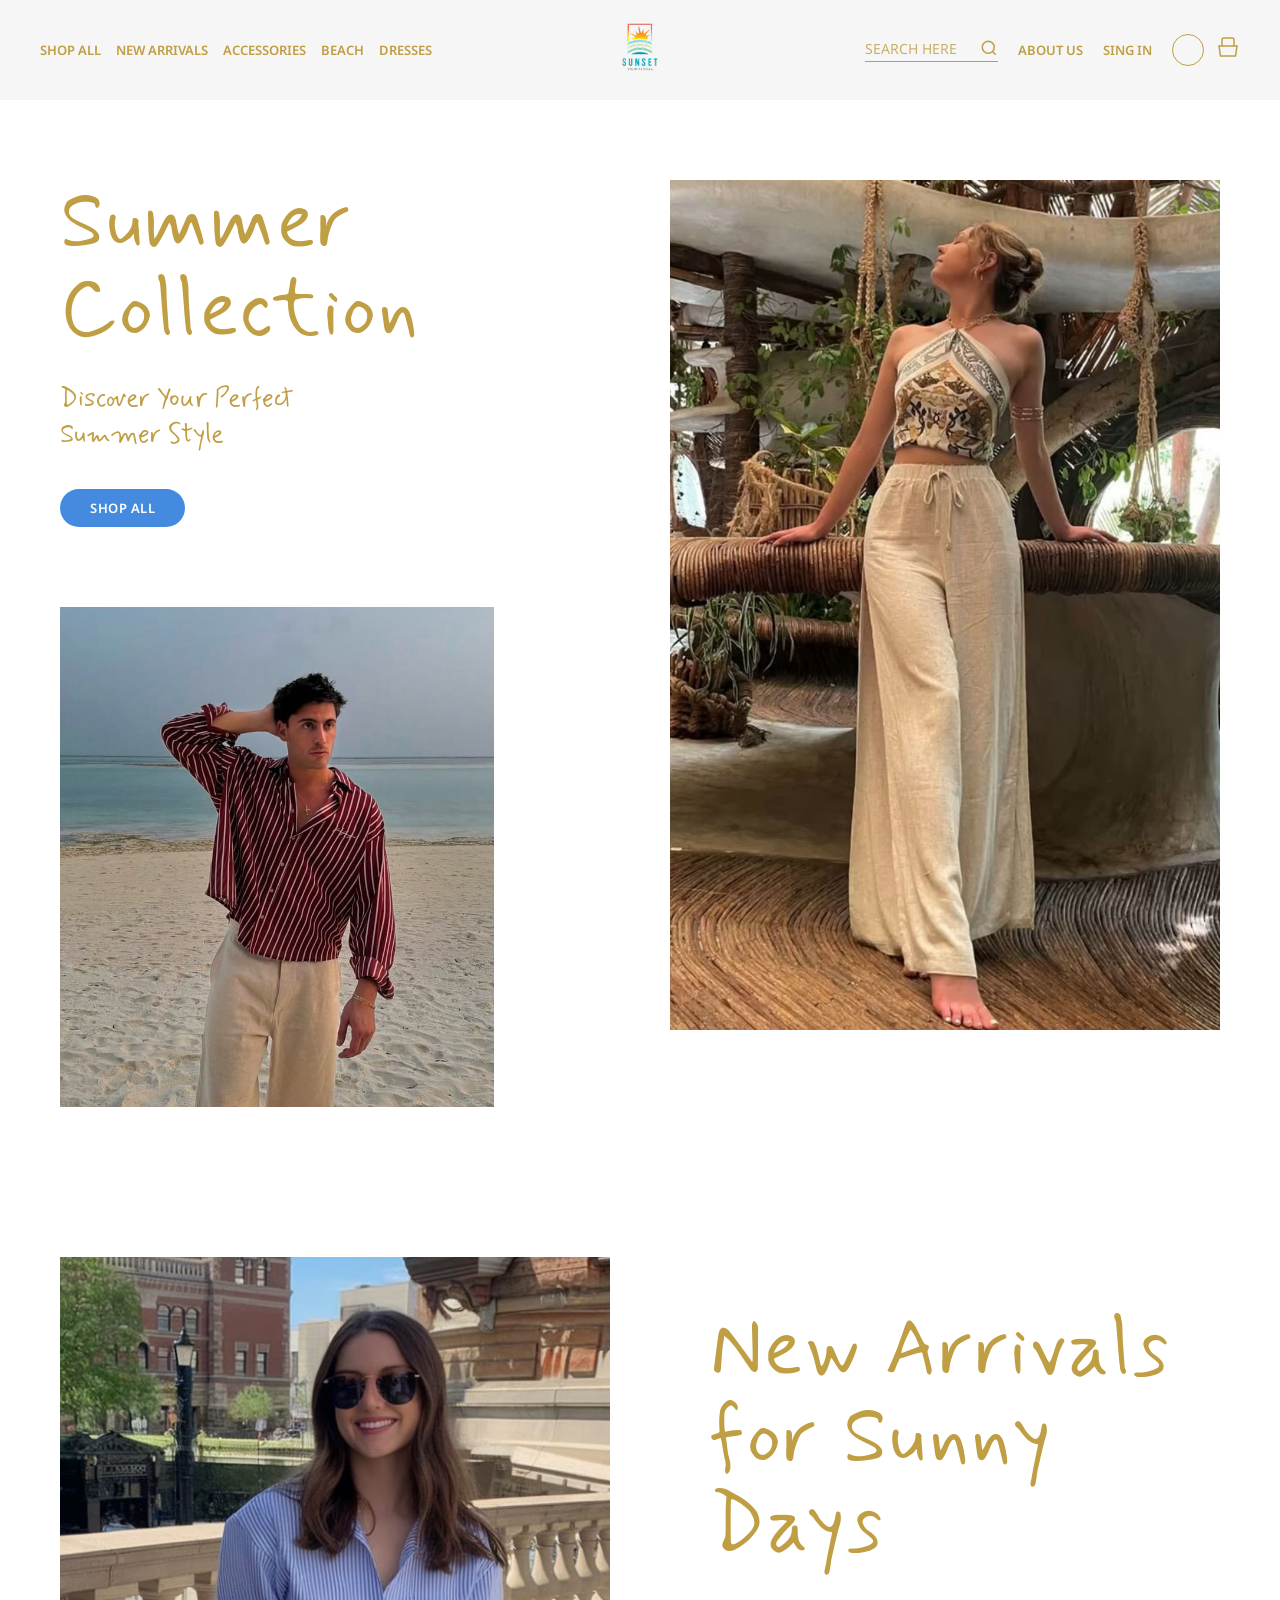
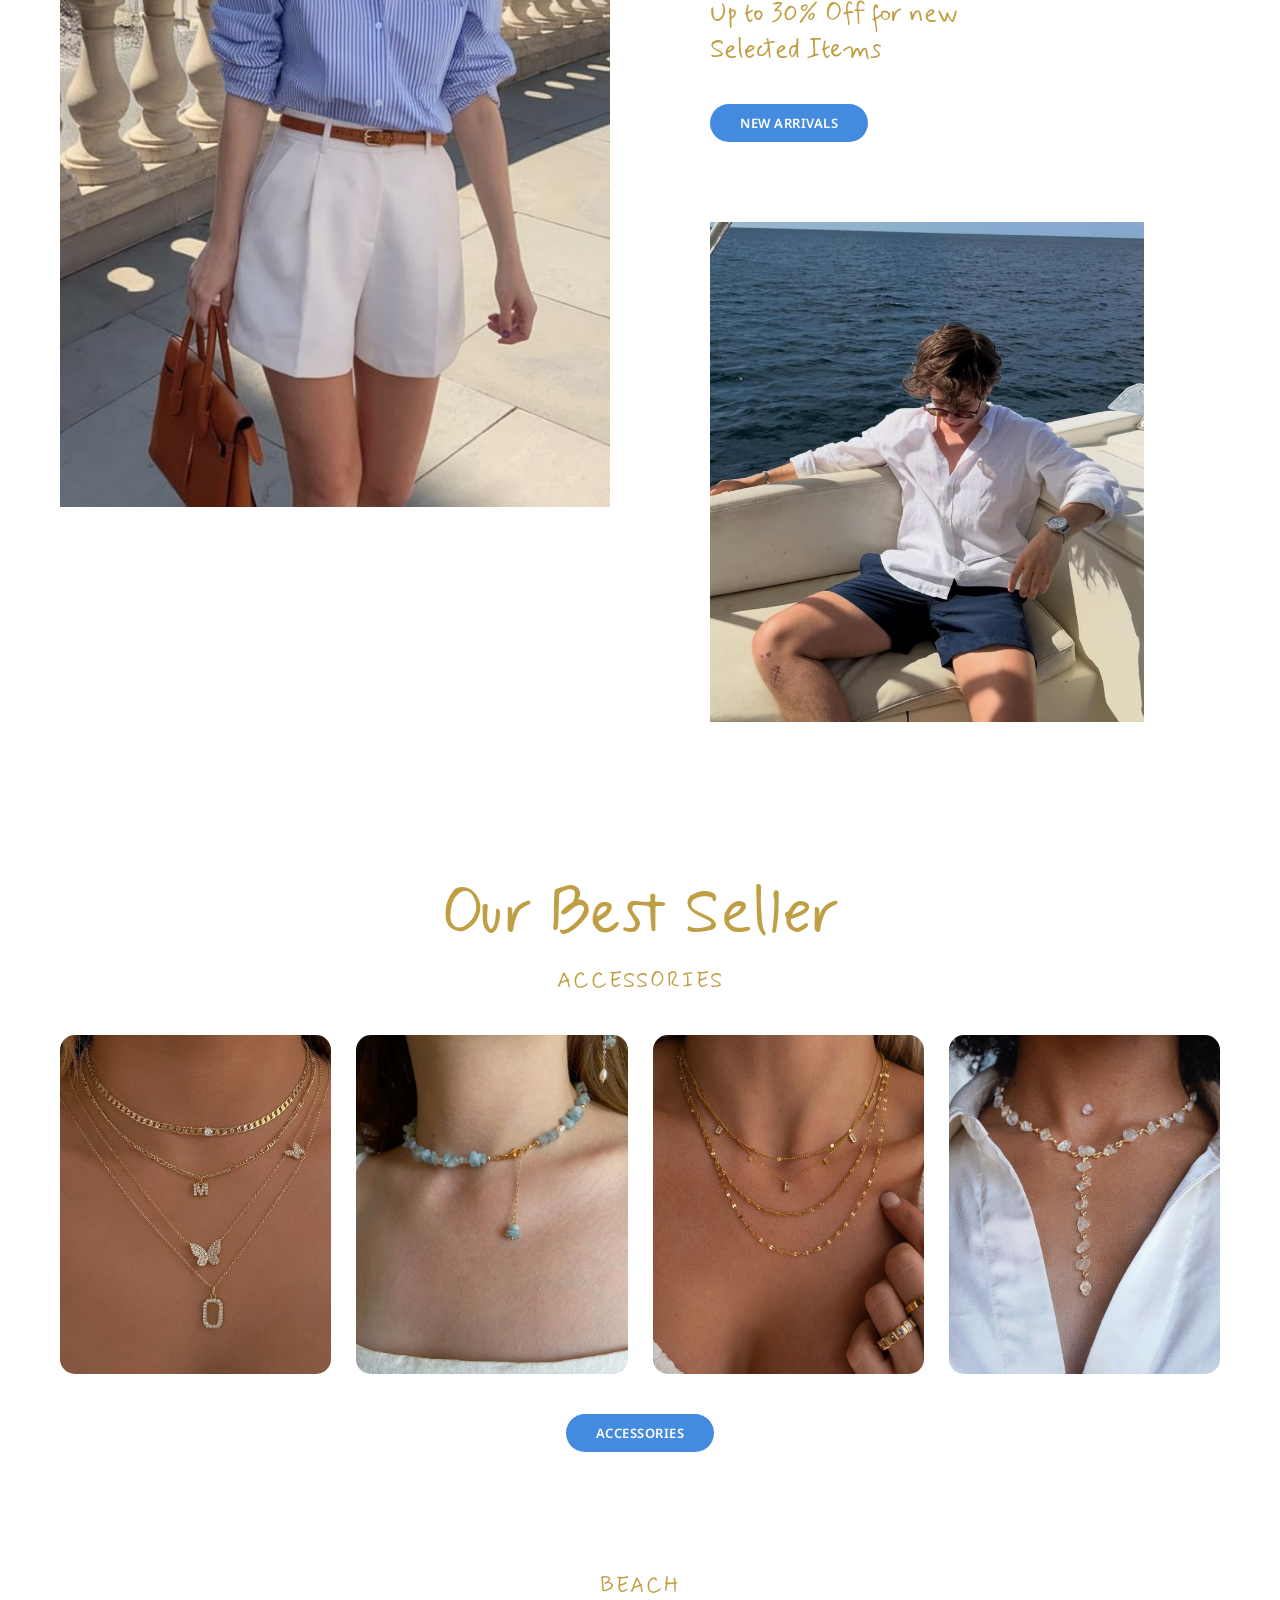
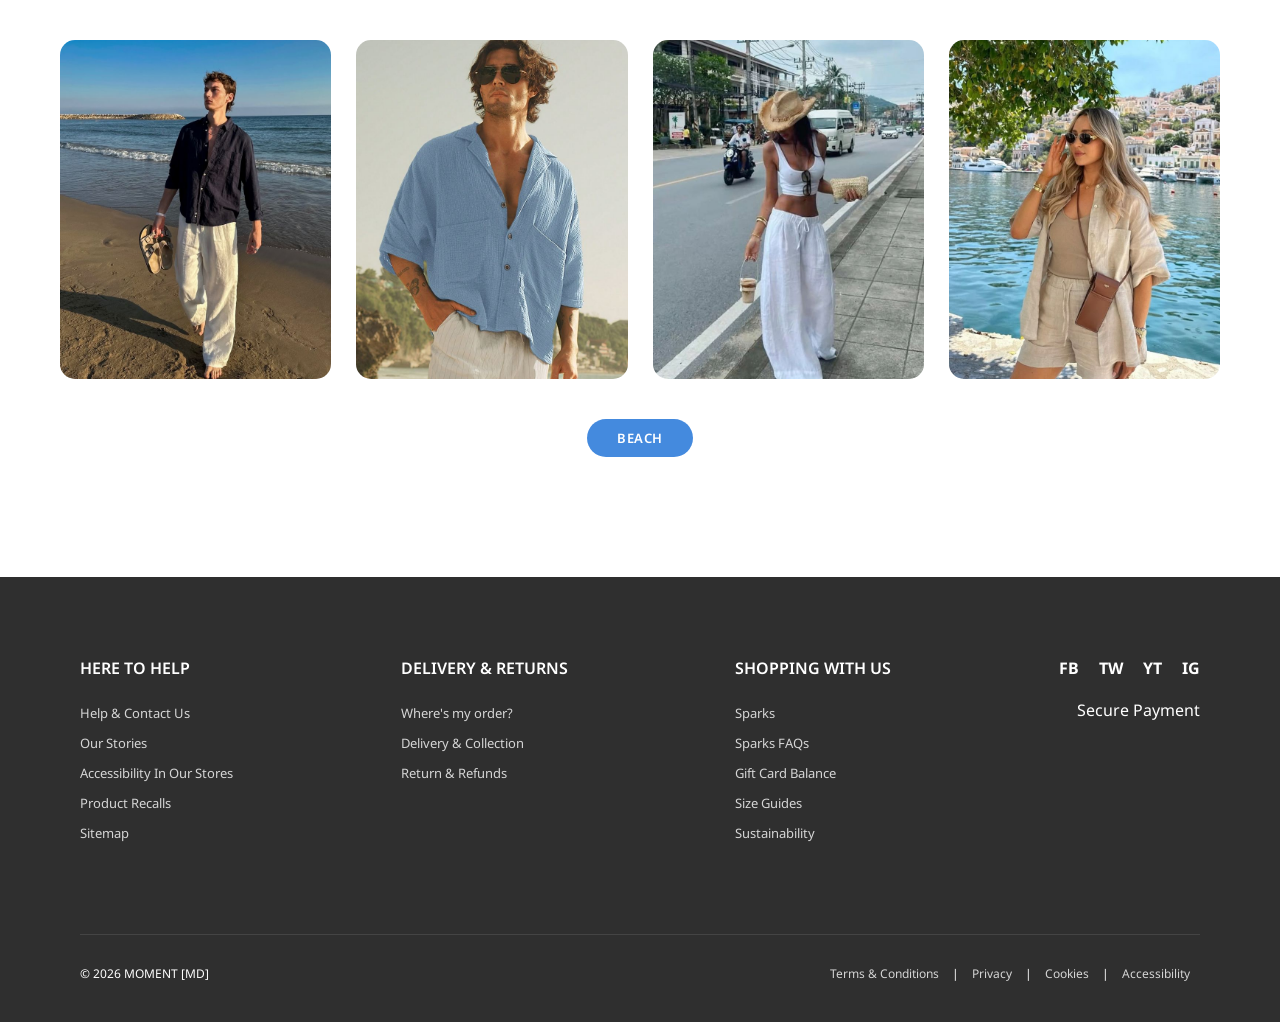
==== web site/html/index.html @ fecb3a79 "V1.1" ====
<!DOCTYPE html>
<html lang="ro">
<head>
    <meta charset="UTF-8">
    <meta name="viewport" content="width=device-width, initial-scale=1.0">
    <title>Sunset | Summer Collection</title>
    <link href="https://fonts.googleapis.com/css2?family=Mynerve&family=Noto+Sans:wght@400;600&display=swap" rel="stylesheet">
    <link rel="stylesheet" href="../css/style.css">
</head>
<body>

    <header class="main-header">
        <nav class="nav-container">
            <div class="nav-links">
                <a href="#">SHOP ALL</a>
                <a href="#">NEW ARRIVALS</a>
                <a href="#">ACCESSORIES</a>
                <a href="#">BEACH</a>
                <a href="#">DRESSES</a>
            </div>

            <div class="logo-center">
                <img src="../Assets/logo.png" alt="SUNSET Logo">
            </div>

            <div class="nav-right">
                <div class="search-container">
                    <input type="text" placeholder="SEARCH HERE">
                    <svg class="search-icon-svg" viewBox="0 0 24 24">
                        <circle cx="11" cy="11" r="8"></circle>
                        <line x1="21" y1="21" x2="16.65" y2="16.65"></line>
                    </svg>
                </div>
                <a href="#">ABOUT US</a>
                <a href="#">SING IN</a>
                <div class="nav-icons">
                    <div class="icon-circle"></div>
                    <div class="icon-cart">
                        <svg class="icon-cart-svg" viewBox="0 0 24 24">
                            <path d="M6 10V4a2 2 0 0 1 2-2h8a2 2 0 0 1 2 2v6M3 10h18l-1.5 10H4.5L3 10z"/>
                        </svg>
                    </div>
                </div>
            </div>
        </nav>
    </header>

    <main class="page-wrapper">
        
        <section class="asymmetric-section">
            <div class="content-col left-content">
                <h1 class="font-mynerve gold title-huge">Summer<br>Collection</h1>
                <p class="font-mynerve gold subtitle">Discover Your Perfect<br>Summer Style</p>
                <a href="#" class="btn-blue">SHOP ALL</a>
                <img src="../Assets/images/foto2.jpg" alt="Man on beach" class="img-small mt-large">
            </div>
            <div class="image-col">
                <img src="../Assets/images/foto1.jpg" alt="Woman in boho outfit" class="img-large">
            </div>
        </section>

        <section class="asymmetric-section reverse-layout">
            <div class="image-col">
                <img src="../Assets/images/foto3.jpg" alt="Woman in blue shirt" class="img-large">
            </div>
            <div class="content-col right-content">
                <h2 class="font-mynerve gold title-huge">New Arrivals<br>for Sunny<br>Days</h2>
                <p class="font-mynerve gold subtitle">Up to 30% Off for new<br>Selected Items</p>
                <a href="#" class="btn-blue">NEW ARRIVALS</a>
                <img src="../Assets/images/foto4.jpg" alt="Man on boat" class="img-small mt-large">
            </div>
        </section>

        <section class="product-showcase">
            <h2 class="font-mynerve gold title-center">Our Best Seller</h2>
            <p class="label-category gold font-mynerve">ACCESSORIES</p>
            <div class="four-col-grid">
                <img src="../Assets/images/foto5.jpg" alt="Accessories 1">
                <img src="../Assets/images/foto6.jpg" alt="Accessories 2">
                <img src="../Assets/images/foto7.jpg" alt="Accessories 3">
                <img src="../Assets/images/foto8.jpg" alt="Accessories 4">
            </div>
            <a href="#" class="btn-blue">ACCESSORIES</a>
        </section>

        <section class="product-showcase">
            <p class="label-category gold font-mynerve">BEACH</p>
            <div class="four-col-grid">
                <img src="../Assets/images/foto9.jpg" alt="Beach 1">
                <img src="../Assets/images/foto10.jpg" alt="Beach 2">
                <img src="../Assets/images/foto11.jpg" alt="Beach 3">
                <img src="../Assets/images/foto12.jpg" alt="Beach 4">
            </div>
            <a href="#" class="btn-blue">BEACH</a>
        </section>
        
    </main>

    <footer class="dark-footer">
        <div class="footer-main">
            <div class="footer-col">
                <h3>HERE TO HELP</h3>
                <ul>
                    <li>Help & Contact Us</li>
                    <li>Our Stories</li>
                    <li>Accessibility In Our Stores</li>
                    <li>Product Recalls</li>
                    <li>Sitemap</li>
                </ul>
            </div>
            <div class="footer-col">
                <h3>DELIVERY & RETURNS</h3>
                <ul>
                    <li>Where's my order?</li>
                    <li>Delivery & Collection</li>
                    <li>Return & Refunds</li>
                </ul>
            </div>
            <div class="footer-col">
                <h3>SHOPPING WITH US</h3>
                <ul>
                    <li>Sparks</li>
                    <li>Sparks FAQs</li>
                    <li>Gift Card Balance</li>
                    <li>Size Guides</li>
                    <li>Sustainability</li>
                </ul>
            </div>
            <div class="footer-col social-area">
                <div class="social-icons">
                    <span>FB</span> <span>TW</span> <span>YT</span> <span>IG</span>
                </div>
                <p>Secure Payment</p>
            </div>
        </div>
        <div class="footer-bottom">
            <p>© 2026 MOMENT [MD]</p>
            <div class="legal-links">
                <span>Terms & Conditions</span> | <span>Privacy</span> | <span>Cookies</span> | <span>Accessibility</span>
            </div>
        </div>
    </footer>

</body>
</html>
---- web site/css/style.css ----
/* --- RESET & GLOBALE --- */
* {
    margin: 0;
    padding: 0;
    box-sizing: border-box;
}

body {
    font-family: 'Noto Sans', sans-serif;
    background-color: #FFFFFF;
    color: #2F2F2F;
    overflow-x: hidden;
}

.gold { color: #C09E44; }
.font-mynerve { font-family: 'Mynerve', cursive; font-weight: 400; }

/* --- HEADER --- */
.main-header {
    width: 100%;
    height: 100px;
    background-color: #F6F6F6;
    display: flex;
    justify-content: center;
    align-items: center;
    position: fixed;
    top: 0;
    z-index: 1000;
}

.nav-container {
    width: 100%;
    max-width: 1440px;
    padding: 0 40px;
    display: grid;
    grid-template-columns: 1fr auto 1fr;
    align-items: center;
}

.nav-links { display: flex; gap: 15px; }
.nav-links a {
    color: #C09E44;
    text-decoration: none;
    font-size: 13px;
    font-weight: 600;
    text-transform: uppercase;
}

.logo-center img { height: 80px; display: block; }

.nav-right {
    display: flex;
    align-items: center;
    justify-content: flex-end;
    gap: 20px;
}
.nav-right a {
    color: #C09E44;
    text-decoration: none;
    font-size: 13px;
    font-weight: 600;
    text-transform: uppercase;
}

/* Bara Căutare */
.search-container {
    display: flex;
    align-items: center;
    border-bottom: 1.5px solid #C09E44;
    padding-bottom: 3px;
}
.search-container input {
    border: none;
    background: transparent;
    outline: none;
    color: #C09E44;
    font-family: 'Noto Sans', sans-serif;
    width: 110px;
    font-size: 14px;
}
.search-container input::placeholder { color: #C09E44; opacity: 0.8; text-transform: uppercase; }

/* Vectori (Icoane) */
.search-icon-svg {
    width: 18px; height: 18px;
    stroke: #C09E44; stroke-width: 2; fill: none;
    cursor: pointer; margin-left: 5px;
}
.nav-icons { display: flex; align-items: center; gap: 12px; }
.icon-circle {
    width: 32px; height: 32px;
    border: 1.5px solid #C09E44; border-radius: 50%;
}
.icon-cart-svg {
    width: 24px; height: 24px;
    stroke: #C09E44; stroke-width: 1.5; fill: none; cursor: pointer;
}

/* --- WRAPPER PRINCIPAL --- */
.page-wrapper {
    max-width: 1200px; /* Lățime restrânsă pentru a apropia pozele, ca în machetă */
    margin: 180px auto 0;
    padding: 0 20px;
}

/* --- DESIGN ASIMETRIC (Secțiunile 1 și 2) --- */
.asymmetric-section {
    display: grid;
    grid-template-columns: 1fr 1fr;
    gap: 60px;
    margin-bottom: 150px;
    align-items: start;
}

/* Tipografie Macheta */
.title-huge {
    font-size: 80px;
    line-height: 1.1;
    margin-bottom: 25px;
    letter-spacing: 2px;
}
.subtitle {
    font-size: 26px;
    line-height: 1.4;
    margin-bottom: 35px;
}

/* Butonul */
.btn-blue {
    background-color: #448ADE;
    color: white;
    padding: 10px 30px;
    border-radius: 25px;
    text-decoration: none;
    display: inline-block;
    font-size: 13px;
    font-weight: 600;
    letter-spacing: 0.5px;
}

/* Aranjare Text și Poze Mici */
.left-content { padding-right: 40px; }
.right-content { padding-left: 40px; padding-top: 50px; } /* Coboară puțin textul din dreapta */
.mt-large { margin-top: 80px; } /* Spațiu mare între buton și poza mică */

/* Poze */
.img-large {
    width: 100%;
    height: 850px;
    object-fit: cover;
}
.img-small {
    width: 85%; /* Poza mică nu ocupă toată coloana */
    height: 500px;
    object-fit: cover;
    display: block;
}

/* --- SECȚIUNI PRODUSE --- */
.product-showcase {
    text-align: center;
    margin-bottom: 120px;
}
.title-center {
    font-size: 65px;
    margin-bottom: 10px;
}
.label-category {
    font-size: 22px;
    letter-spacing: 2px;
    margin-bottom: 40px;
    text-transform: uppercase;
}
.four-col-grid {
    display: grid;
    grid-template-columns: repeat(4, 1fr);
    gap: 25px;
    margin-bottom: 40px;
}
.four-col-grid img {
    width: 100%;
    aspect-ratio: 4/5; /* Păstrează proporțiile pozelor dreptunghiulare */
    border-radius: 15px; /* Colțuri rotunjite conform machetei */
    object-fit: cover;
}

/* --- FOOTER --- */
.dark-footer {
    background-color: #2F2F2F;
    color: #FFFFFF;
    padding: 80px 80px 40px;
}
.footer-main {
    display: flex;
    justify-content: space-between;
    margin-bottom: 80px;
    max-width: 1400px;
    margin-left: auto;
    margin-right: auto;
}
.footer-col h3 { font-size: 16px; margin-bottom: 25px; font-weight: 600; }
.footer-col ul { list-style: none; }
.footer-col li { font-size: 13px; margin-bottom: 12px; opacity: 0.8; cursor: pointer; }
.social-area { text-align: right; }
.social-icons { display: flex; gap: 20px; justify-content: flex-end; margin-bottom: 20px; font-weight: bold;}
.footer-bottom {
    border-top: 1px solid rgba(255, 255, 255, 0.1);
    padding-top: 30px;
    display: flex;
    justify-content: space-between;
    font-size: 12px;
    max-width: 1400px;
    margin: 0 auto;
}
.legal-links span { margin: 0 10px; opacity: 0.8; cursor: pointer; }
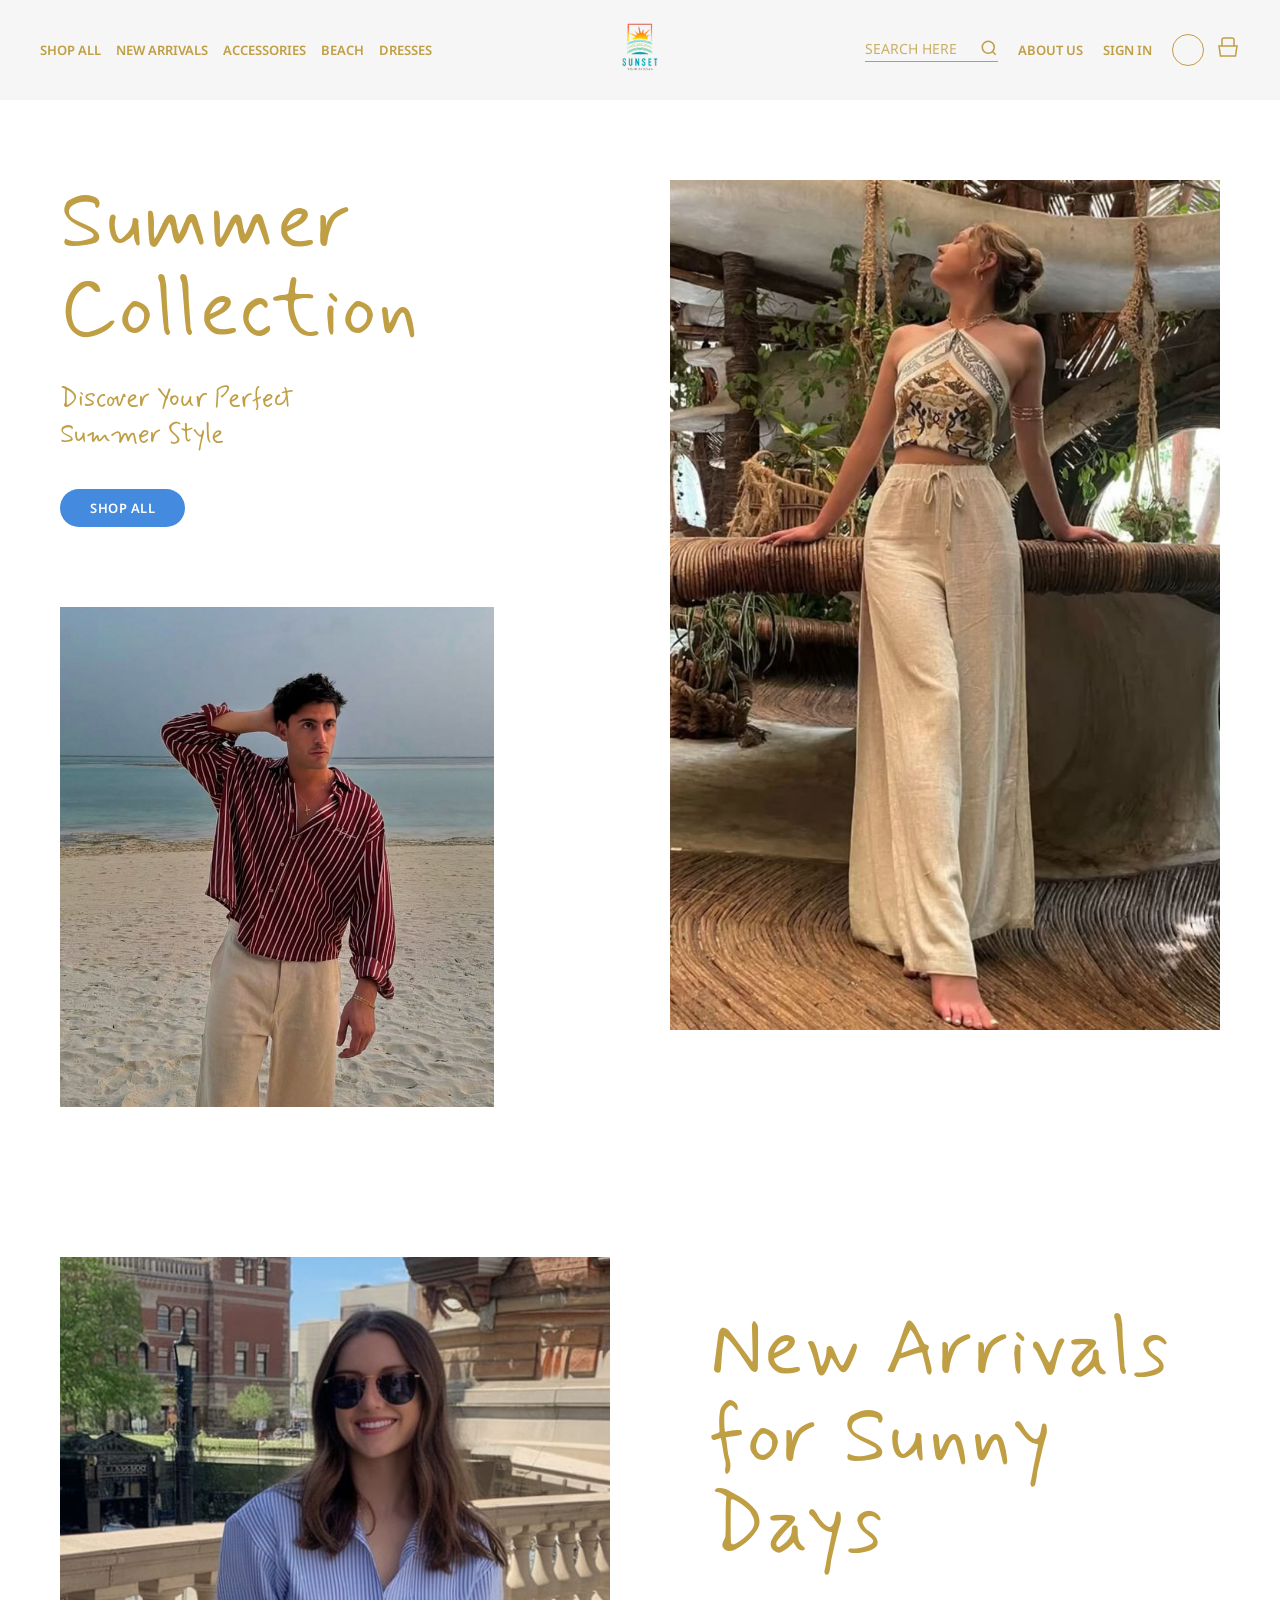
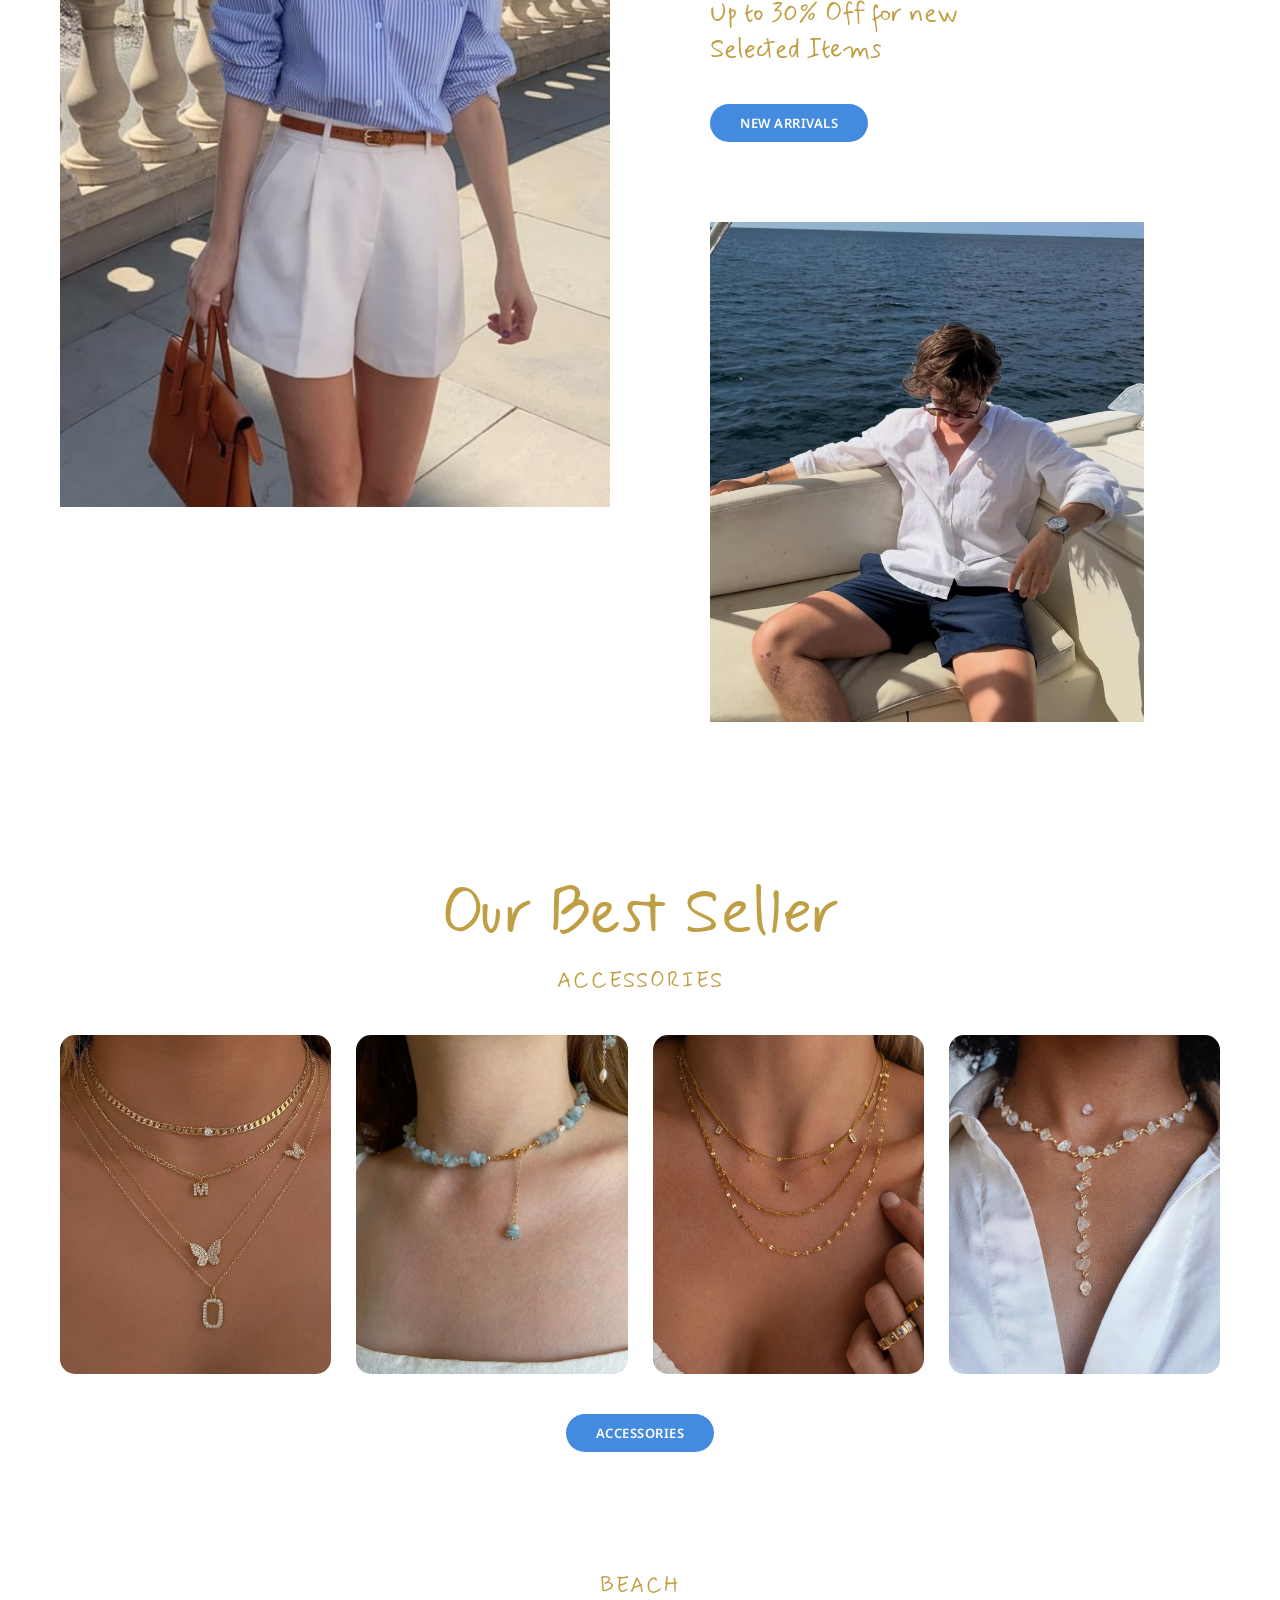
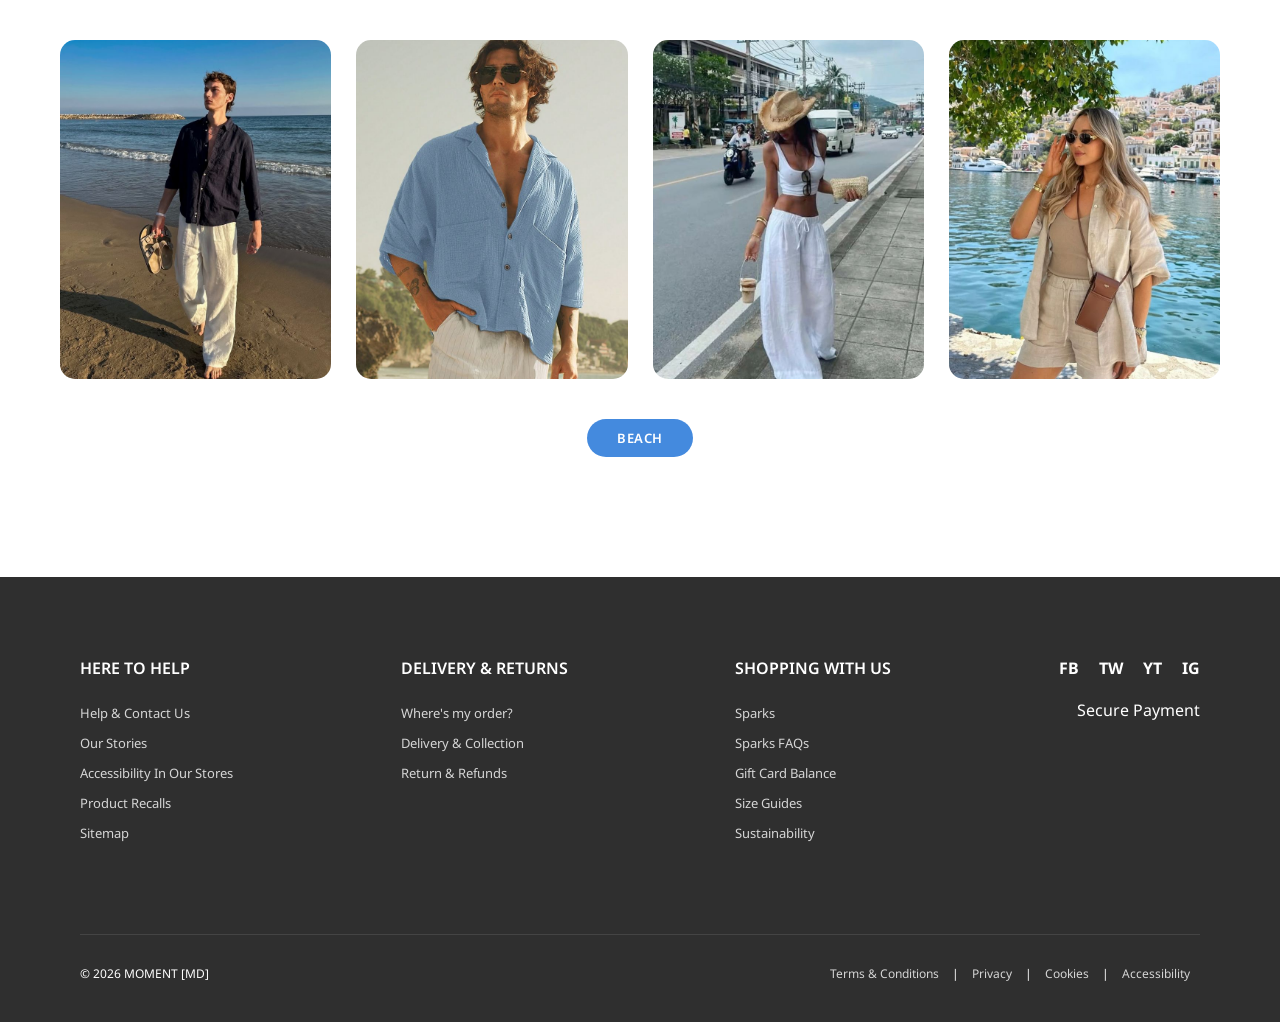
==== commit 27040297: "V1.2" ====
--- a/web site/html/index.html
+++ b/web site/html/index.html
@@ -9,20 +9,21 @@
 </head>
 <body>
 
+    <!-- ============ HEADER PRINCIPAL ============ -->
     <header class="main-header">
         <nav class="nav-container">
             <div class="nav-links">
-                <a href="#">SHOP ALL</a>
+                <a onclick="openShop()">SHOP ALL</a>
                 <a href="#">NEW ARRIVALS</a>
                 <a href="#">ACCESSORIES</a>
                 <a href="#">BEACH</a>
                 <a href="#">DRESSES</a>
             </div>
-
             <div class="logo-center">
-                <img src="../Assets/logo.png" alt="SUNSET Logo">
-            </div>
-
+                <a href="index.html" title="Acasă">
+                    <img src="../Assets/logo.png" alt="SUNSET Logo">
+                </a>
+            </div>
             <div class="nav-right">
                 <div class="search-container">
                     <input type="text" placeholder="SEARCH HERE">
@@ -32,7 +33,7 @@
                     </svg>
                 </div>
                 <a href="#">ABOUT US</a>
-                <a href="#">SING IN</a>
+                <a href="#">SIGN IN</a>
                 <div class="nav-icons">
                     <div class="icon-circle"></div>
                     <div class="icon-cart">
@@ -45,29 +46,30 @@
         </nav>
     </header>
 
+    <!-- ============ PAGINA PRINCIPALĂ ============ -->
     <main class="page-wrapper">
-        
+
         <section class="asymmetric-section">
             <div class="content-col left-content">
                 <h1 class="font-mynerve gold title-huge">Summer<br>Collection</h1>
                 <p class="font-mynerve gold subtitle">Discover Your Perfect<br>Summer Style</p>
-                <a href="#" class="btn-blue">SHOP ALL</a>
-                <img src="../Assets/images/foto2.jpg" alt="Man on beach" class="img-small mt-large">
+                <a onclick="openShop()" class="btn-blue">SHOP ALL</a>
+                <img src="../Assets/images/foto2.jpg" alt="Man on beach" class="img-small mt-large" onclick="openLightbox(this)">
             </div>
             <div class="image-col">
-                <img src="../Assets/images/foto1.jpg" alt="Woman in boho outfit" class="img-large">
+                <img src="../Assets/images/foto1.jpg" alt="Woman in boho outfit" class="img-large" onclick="openLightbox(this)">
             </div>
         </section>
 
-        <section class="asymmetric-section reverse-layout">
+        <section class="asymmetric-section">
             <div class="image-col">
-                <img src="../Assets/images/foto3.jpg" alt="Woman in blue shirt" class="img-large">
+                <img src="../Assets/images/foto3.jpg" alt="Woman in blue shirt" class="img-large" onclick="openLightbox(this)">
             </div>
             <div class="content-col right-content">
                 <h2 class="font-mynerve gold title-huge">New Arrivals<br>for Sunny<br>Days</h2>
                 <p class="font-mynerve gold subtitle">Up to 30% Off for new<br>Selected Items</p>
                 <a href="#" class="btn-blue">NEW ARRIVALS</a>
-                <img src="../Assets/images/foto4.jpg" alt="Man on boat" class="img-small mt-large">
+                <img src="../Assets/images/foto4.jpg" alt="Man on boat" class="img-small mt-large" onclick="openLightbox(this)">
             </div>
         </section>
 
@@ -75,10 +77,10 @@
             <h2 class="font-mynerve gold title-center">Our Best Seller</h2>
             <p class="label-category gold font-mynerve">ACCESSORIES</p>
             <div class="four-col-grid">
-                <img src="../Assets/images/foto5.jpg" alt="Accessories 1">
-                <img src="../Assets/images/foto6.jpg" alt="Accessories 2">
-                <img src="../Assets/images/foto7.jpg" alt="Accessories 3">
-                <img src="../Assets/images/foto8.jpg" alt="Accessories 4">
+                <img src="../Assets/images/foto5.jpg" alt="Accessories 1" onclick="openLightbox(this)">
+                <img src="../Assets/images/foto6.jpg" alt="Accessories 2" onclick="openLightbox(this)">
+                <img src="../Assets/images/foto7.jpg" alt="Accessories 3" onclick="openLightbox(this)">
+                <img src="../Assets/images/foto8.jpg" alt="Accessories 4" onclick="openLightbox(this)">
             </div>
             <a href="#" class="btn-blue">ACCESSORIES</a>
         </section>
@@ -86,22 +88,23 @@
         <section class="product-showcase">
             <p class="label-category gold font-mynerve">BEACH</p>
             <div class="four-col-grid">
-                <img src="../Assets/images/foto9.jpg" alt="Beach 1">
-                <img src="../Assets/images/foto10.jpg" alt="Beach 2">
-                <img src="../Assets/images/foto11.jpg" alt="Beach 3">
-                <img src="../Assets/images/foto12.jpg" alt="Beach 4">
+                <img src="../Assets/images/foto9.jpg" alt="Beach 1" onclick="openLightbox(this)">
+                <img src="../Assets/images/foto10.jpg" alt="Beach 2" onclick="openLightbox(this)">
+                <img src="../Assets/images/foto11.jpg" alt="Beach 3" onclick="openLightbox(this)">
+                <img src="../Assets/images/foto12.jpg" alt="Beach 4" onclick="openLightbox(this)">
             </div>
             <a href="#" class="btn-blue">BEACH</a>
         </section>
-        
+
     </main>
 
+    <!-- ============ FOOTER ============ -->
     <footer class="dark-footer">
         <div class="footer-main">
             <div class="footer-col">
                 <h3>HERE TO HELP</h3>
                 <ul>
-                    <li>Help & Contact Us</li>
+                    <li>Help &amp; Contact Us</li>
                     <li>Our Stories</li>
                     <li>Accessibility In Our Stores</li>
                     <li>Product Recalls</li>
@@ -109,11 +112,11 @@
                 </ul>
             </div>
             <div class="footer-col">
-                <h3>DELIVERY & RETURNS</h3>
+                <h3>DELIVERY &amp; RETURNS</h3>
                 <ul>
                     <li>Where's my order?</li>
-                    <li>Delivery & Collection</li>
-                    <li>Return & Refunds</li>
+                    <li>Delivery &amp; Collection</li>
+                    <li>Return &amp; Refunds</li>
                 </ul>
             </div>
             <div class="footer-col">
@@ -136,10 +139,234 @@
         <div class="footer-bottom">
             <p>© 2026 MOMENT [MD]</p>
             <div class="legal-links">
-                <span>Terms & Conditions</span> | <span>Privacy</span> | <span>Cookies</span> | <span>Accessibility</span>
+                <span>Terms &amp; Conditions</span> | <span>Privacy</span> | <span>Cookies</span> | <span>Accessibility</span>
             </div>
         </div>
     </footer>
+
+
+    <!-- ============ SHOP ALL OVERLAY ============ -->
+    <div class="shop-overlay" id="shopOverlay">
+
+        <div class="shop-header">
+            <nav class="nav-container">
+                <div class="nav-links">
+                    <a onclick="openShop()" style="font-weight:700;">SHOP ALL</a>
+                    <a href="#">NEW ARRIVALS</a>
+                    <a href="#">ACCESSORIES</a>
+                    <a href="#">BEACH</a>
+                    <a href="#">DRESSES</a>
+                </div>
+                <div class="logo-center">
+                    <a href="index.html" title="Acasă" onclick="closeShop()">
+                        <img src="../Assets/logo.png" alt="SUNSET Logo">
+                    </a>
+                </div>
+                <div class="nav-right">
+                    <button class="btn-close" onclick="closeShop()">
+                        <svg viewBox="0 0 24 24">
+                            <line x1="18" y1="6" x2="6" y2="18"/>
+                            <line x1="6" y1="6" x2="18" y2="18"/>
+                        </svg>
+                        CLOSE
+                    </button>
+                </div>
+            </nav>
+        </div>
+
+        <div class="shop-content">
+
+            <!-- Sidebar filtre -->
+            <aside class="shop-sidebar">
+                <div class="breadcrumb">
+                    <span onclick="closeShop()">Home</span>
+                    <span class="breadcrumb-sep">|</span>
+                    <span>Shop all</span>
+                </div>
+                <div class="sidebar-title">Shop by:</div>
+                <ul class="sidebar-filters">
+                    <li class="active" onclick="filterProducts(this, 'all')">Clothing</li>
+                    <li onclick="filterProducts(this, 'accessories')">Accessories</li>
+                    <li onclick="filterProducts(this, 'dresses')">Dresses</li>
+                    <li onclick="filterProducts(this, 'jeans')">Jeans</li>
+                    <li onclick="filterProducts(this, 'shoes')">Shoes</li>
+                </ul>
+            </aside>
+
+            <!-- Grid produse -->
+            <div class="shop-main">
+                <h1 class="shop-title">Shop all</h1>
+                <p class="shop-desc">New and Now: Check out the latest arrivals in our collection of clothes, shoes, accessories, and more</p>
+
+                <div class="products-grid" id="productsGrid">
+
+                    <div class="product-card" data-cat="all">
+                        <div class="product-img-wrap">
+                            <img src="../Assets/images/foto13.jpg" alt="Sawyer Striped Barrel Overalls" onclick="openLightbox(this)">
+                            <span class="product-badge">ONLINE EXCLUSIVE</span>
+                        </div>
+                        <p class="product-name">Sawyer Striped Barrel Overalls</p>
+                        <p class="product-price">$98.00</p>
+                    </div>
+
+                    <div class="product-card" data-cat="all">
+                        <div class="product-img-wrap">
+                            <img src="../Assets/images/foto14.jpg" alt="Elvryn One Shoulder Romper" onclick="openLightbox(this)">
+                            <span class="product-badge">ONLINE EXCLUSIVE</span>
+                        </div>
+                        <p class="product-name">Elvryn One Shoulder Romper</p>
+                        <p class="product-price">$74.00</p>
+                    </div>
+
+                    <div class="product-card" data-cat="all">
+                        <div class="product-img-wrap">
+                            <img src="../Assets/images/foto15.jpg" alt="Alyssa Boatneck Tee" onclick="openLightbox(this)">
+                            <span class="product-badge">ONLINE EXCLUSIVE</span>
+                        </div>
+                        <p class="product-name">Alyssa Boatneck Tee</p>
+                        <p class="product-price">$44.00</p>
+                    </div>
+
+                    <div class="product-card" data-cat="all">
+                        <div class="product-img-wrap">
+                            <img src="../Assets/images/foto16.jpg" alt="Dakota Strapless Denim Romper" onclick="openLightbox(this)">
+                            <span class="product-badge">NEW</span>
+                        </div>
+                        <p class="product-name">Dakota Strapless Denim Romper</p>
+                        <p class="product-price">$88.00</p>
+                    </div>
+
+                    <div class="product-card" data-cat="dresses">
+                        <div class="product-img-wrap">
+                            <img src="../Assets/images/foto17.jpg" alt="Mila Linen Midi Dress" onclick="openLightbox(this)">
+                            <span class="product-badge">NEW</span>
+                        </div>
+                        <p class="product-name">Mila Linen Midi Dress</p>
+                        <p class="product-price">$112.00</p>
+                    </div>
+
+                    <div class="product-card" data-cat="accessories">
+                        <div class="product-img-wrap">
+                            <img src="../Assets/images/foto18.jpg" alt="Woven Straw Beach Bag" onclick="openLightbox(this)">
+                            <span class="product-badge">ONLINE EXCLUSIVE</span>
+                        </div>
+                        <p class="product-name">Woven Straw Beach Bag</p>
+                        <p class="product-price">$56.00</p>
+                    </div>
+
+                    <div class="product-card" data-cat="jeans">
+                        <div class="product-img-wrap">
+                            <img src="../Assets/images/foto19.jpg" alt="Cara High-Rise Wide Leg Jeans" onclick="openLightbox(this)">
+                        </div>
+                        <p class="product-name">Cara High-Rise Wide Leg Jeans</p>
+                        <p class="product-price">$94.00</p>
+                    </div>
+
+                    <div class="product-card" data-cat="shoes">
+                        <div class="product-img-wrap">
+                            <img src="../Assets/images/foto20.jpg" alt="Sienna Leather Sandals" onclick="openLightbox(this)">
+                            <span class="product-badge">NEW</span>
+                        </div>
+                        <p class="product-name">Sienna Leather Sandals</p>
+                        <p class="product-price">$68.00</p>
+                    </div>
+
+                </div>
+
+                <div class="show-more-wrap">
+                    <a class="btn-blue">SHOW MORE</a>
+                </div>
+            </div>
+
+        </div>
+    </div>
+
+
+    <!-- ============ LIGHTBOX ============ -->
+    <div class="lightbox" id="lightbox" onclick="closeLightboxOnBg(event)">
+        <button class="lightbox-prev" onclick="lightboxNav(-1)">&#8592;</button>
+        <div class="lightbox-inner">
+            <button class="lightbox-close" onclick="closeLightbox()">&#215;</button>
+            <img id="lightboxImg" src="" alt="">
+        </div>
+        <button class="lightbox-next" onclick="lightboxNav(1)">&#8594;</button>
+    </div>
+
+
+    <!-- ============ JAVASCRIPT ============ -->
+    <script>
+        /* ---- SHOP OVERLAY ---- */
+        function openShop() {
+            document.getElementById('shopOverlay').classList.add('open');
+            document.body.style.overflow = 'hidden';
+            document.getElementById('shopOverlay').scrollTop = 0;
+        }
+
+        function closeShop() {
+            document.getElementById('shopOverlay').classList.remove('open');
+            document.body.style.overflow = '';
+        }
+
+        function filterProducts(el, cat) {
+            document.querySelectorAll('.sidebar-filters li').forEach(li => li.classList.remove('active'));
+            el.classList.add('active');
+            document.querySelectorAll('.product-card').forEach(card => {
+                card.style.display = (cat === 'all' || card.dataset.cat === cat || card.dataset.cat === 'all') ? '' : 'none';
+            });
+        }
+
+        /* ---- LIGHTBOX ---- */
+        let allImages = [];
+        let currentIndex = 0;
+
+        function buildImageList() {
+            allImages = Array.from(document.querySelectorAll(
+                '.img-large, .img-small, .four-col-grid img, .product-img-wrap img'
+            ));
+        }
+
+        function openLightbox(imgEl) {
+            buildImageList();
+            currentIndex = allImages.indexOf(imgEl);
+            if (currentIndex === -1) currentIndex = 0;
+            showLightboxImage(currentIndex);
+            document.getElementById('lightbox').classList.add('active');
+            document.body.style.overflow = 'hidden';
+        }
+
+        function showLightboxImage(index) {
+            const img = allImages[index];
+            document.getElementById('lightboxImg').src = img.src;
+            document.getElementById('lightboxImg').alt = img.alt;
+        }
+
+        function lightboxNav(dir) {
+            currentIndex = (currentIndex + dir + allImages.length) % allImages.length;
+            showLightboxImage(currentIndex);
+        }
+
+        function closeLightbox() {
+            document.getElementById('lightbox').classList.remove('active');
+            document.body.style.overflow = document.getElementById('shopOverlay').classList.contains('open') ? 'hidden' : '';
+        }
+
+        function closeLightboxOnBg(e) {
+            if (e.target === document.getElementById('lightbox')) closeLightbox();
+        }
+
+        /* ---- KEYBOARD ---- */
+        document.addEventListener('keydown', e => {
+            const lb = document.getElementById('lightbox');
+            if (e.key === 'Escape') {
+                if (lb.classList.contains('active')) { closeLightbox(); return; }
+                closeShop();
+            }
+            if (lb.classList.contains('active')) {
+                if (e.key === 'ArrowLeft') lightboxNav(-1);
+                if (e.key === 'ArrowRight') lightboxNav(1);
+            }
+        });
+    </script>
 
 </body>
 </html>
--- a/web site/css/style.css
+++ b/web site/css/style.css
@@ -1,4 +1,6 @@
-/* --- RESET & GLOBALE --- */
+/* ============================================================
+   RESET & GLOBALE
+   ============================================================ */
 * {
     margin: 0;
     padding: 0;
@@ -15,7 +17,9 @@
 .gold { color: #C09E44; }
 .font-mynerve { font-family: 'Mynerve', cursive; font-weight: 400; }
 
-/* --- HEADER --- */
+/* ============================================================
+   HEADER
+   ============================================================ */
 .main-header {
     width: 100%;
     height: 100px;
@@ -35,17 +39,25 @@
     display: grid;
     grid-template-columns: 1fr auto 1fr;
     align-items: center;
-}
-
-.nav-links { display: flex; gap: 15px; }
+    position: relative;
+}
+
+.nav-links {
+    display: flex;
+    gap: 15px;
+}
 .nav-links a {
     color: #C09E44;
     text-decoration: none;
     font-size: 13px;
     font-weight: 600;
     text-transform: uppercase;
-}
-
+    cursor: pointer;
+    transition: opacity 0.2s;
+}
+.nav-links a:hover { opacity: 0.7; }
+
+.logo-center a { display: block; }
 .logo-center img { height: 80px; display: block; }
 
 .nav-right {
@@ -62,7 +74,7 @@
     text-transform: uppercase;
 }
 
-/* Bara Căutare */
+/* Bara de căutare */
 .search-container {
     display: flex;
     align-items: center;
@@ -78,32 +90,51 @@
     width: 110px;
     font-size: 14px;
 }
-.search-container input::placeholder { color: #C09E44; opacity: 0.8; text-transform: uppercase; }
-
-/* Vectori (Icoane) */
+.search-container input::placeholder {
+    color: #C09E44;
+    opacity: 0.8;
+    text-transform: uppercase;
+}
+
+/* Icoane SVG */
 .search-icon-svg {
-    width: 18px; height: 18px;
-    stroke: #C09E44; stroke-width: 2; fill: none;
-    cursor: pointer; margin-left: 5px;
-}
-.nav-icons { display: flex; align-items: center; gap: 12px; }
+    width: 18px;
+    height: 18px;
+    stroke: #C09E44;
+    stroke-width: 2;
+    fill: none;
+    cursor: pointer;
+    margin-left: 5px;
+}
+.nav-icons {
+    display: flex;
+    align-items: center;
+    gap: 12px;
+}
 .icon-circle {
-    width: 32px; height: 32px;
-    border: 1.5px solid #C09E44; border-radius: 50%;
+    width: 32px;
+    height: 32px;
+    border: 1.5px solid #C09E44;
+    border-radius: 50%;
 }
 .icon-cart-svg {
-    width: 24px; height: 24px;
-    stroke: #C09E44; stroke-width: 1.5; fill: none; cursor: pointer;
-}
-
-/* --- WRAPPER PRINCIPAL --- */
+    width: 24px;
+    height: 24px;
+    stroke: #C09E44;
+    stroke-width: 1.5;
+    fill: none;
+    cursor: pointer;
+}
+
+/* ============================================================
+   PAGINA PRINCIPALĂ
+   ============================================================ */
 .page-wrapper {
-    max-width: 1200px; /* Lățime restrânsă pentru a apropia pozele, ca în machetă */
+    max-width: 1200px;
     margin: 180px auto 0;
     padding: 0 20px;
 }
 
-/* --- DESIGN ASIMETRIC (Secțiunile 1 și 2) --- */
 .asymmetric-section {
     display: grid;
     grid-template-columns: 1fr 1fr;
@@ -112,7 +143,6 @@
     align-items: start;
 }
 
-/* Tipografie Macheta */
 .title-huge {
     font-size: 80px;
     line-height: 1.1;
@@ -125,7 +155,6 @@
     margin-bottom: 35px;
 }
 
-/* Butonul */
 .btn-blue {
     background-color: #448ADE;
     color: white;
@@ -136,27 +165,40 @@
     font-size: 13px;
     font-weight: 600;
     letter-spacing: 0.5px;
-}
-
-/* Aranjare Text și Poze Mici */
+    cursor: pointer;
+    border: none;
+    transition: background-color 0.2s;
+}
+.btn-blue:hover { background-color: #3070c0; }
+
 .left-content { padding-right: 40px; }
-.right-content { padding-left: 40px; padding-top: 50px; } /* Coboară puțin textul din dreapta */
-.mt-large { margin-top: 80px; } /* Spațiu mare între buton și poza mică */
-
-/* Poze */
+.right-content { padding-left: 40px; padding-top: 50px; }
+.mt-large { margin-top: 80px; }
+
+/* Imagini clickabile */
 .img-large {
     width: 100%;
     height: 850px;
     object-fit: cover;
-}
+    cursor: zoom-in;
+    transition: opacity 0.25s;
+    display: block;
+}
+.img-large:hover { opacity: 0.88; }
+
 .img-small {
-    width: 85%; /* Poza mică nu ocupă toată coloana */
+    width: 85%;
     height: 500px;
     object-fit: cover;
     display: block;
-}
-
-/* --- SECȚIUNI PRODUSE --- */
+    cursor: zoom-in;
+    transition: opacity 0.25s;
+}
+.img-small:hover { opacity: 0.88; }
+
+/* ============================================================
+   SECȚIUNI PRODUSE
+   ============================================================ */
 .product-showcase {
     text-align: center;
     margin-bottom: 120px;
@@ -170,6 +212,7 @@
     letter-spacing: 2px;
     margin-bottom: 40px;
     text-transform: uppercase;
+    display: block;
 }
 .four-col-grid {
     display: grid;
@@ -179,12 +222,20 @@
 }
 .four-col-grid img {
     width: 100%;
-    aspect-ratio: 4/5; /* Păstrează proporțiile pozelor dreptunghiulare */
-    border-radius: 15px; /* Colțuri rotunjite conform machetei */
+    aspect-ratio: 4/5;
+    border-radius: 15px;
     object-fit: cover;
-}
-
-/* --- FOOTER --- */
+    cursor: zoom-in;
+    transition: transform 0.3s, opacity 0.25s;
+}
+.four-col-grid img:hover {
+    transform: scale(1.03);
+    opacity: 0.88;
+}
+
+/* ============================================================
+   FOOTER
+   ============================================================ */
 .dark-footer {
     background-color: #2F2F2F;
     color: #FFFFFF;
@@ -198,11 +249,26 @@
     margin-left: auto;
     margin-right: auto;
 }
-.footer-col h3 { font-size: 16px; margin-bottom: 25px; font-weight: 600; }
+.footer-col h3 {
+    font-size: 16px;
+    margin-bottom: 25px;
+    font-weight: 600;
+}
 .footer-col ul { list-style: none; }
-.footer-col li { font-size: 13px; margin-bottom: 12px; opacity: 0.8; cursor: pointer; }
+.footer-col li {
+    font-size: 13px;
+    margin-bottom: 12px;
+    opacity: 0.8;
+    cursor: pointer;
+}
 .social-area { text-align: right; }
-.social-icons { display: flex; gap: 20px; justify-content: flex-end; margin-bottom: 20px; font-weight: bold;}
+.social-icons {
+    display: flex;
+    gap: 20px;
+    justify-content: flex-end;
+    margin-bottom: 20px;
+    font-weight: bold;
+}
 .footer-bottom {
     border-top: 1px solid rgba(255, 255, 255, 0.1);
     padding-top: 30px;
@@ -212,4 +278,261 @@
     max-width: 1400px;
     margin: 0 auto;
 }
-.legal-links span { margin: 0 10px; opacity: 0.8; cursor: pointer; }+.legal-links span {
+    margin: 0 10px;
+    opacity: 0.8;
+    cursor: pointer;
+}
+
+/* ============================================================
+   LIGHTBOX
+   ============================================================ */
+.lightbox {
+    display: none;
+    position: fixed;
+    inset: 0;
+    background: rgba(0, 0, 0, 0.9);
+    z-index: 9000;
+    align-items: center;
+    justify-content: center;
+}
+.lightbox.active { display: flex; }
+
+.lightbox-inner {
+    position: relative;
+    max-width: 88vw;
+    max-height: 88vh;
+    display: flex;
+    align-items: center;
+    justify-content: center;
+}
+.lightbox-inner img {
+    max-width: 88vw;
+    max-height: 88vh;
+    object-fit: contain;
+    border-radius: 6px;
+    display: block;
+    user-select: none;
+}
+.lightbox-close {
+    position: absolute;
+    top: -44px;
+    right: 0;
+    background: none;
+    border: none;
+    color: #fff;
+    font-size: 36px;
+    cursor: pointer;
+    line-height: 1;
+    opacity: 0.75;
+    transition: opacity 0.2s;
+}
+.lightbox-close:hover { opacity: 1; }
+
+.lightbox-prev,
+.lightbox-next {
+    position: fixed;
+    top: 50%;
+    transform: translateY(-50%);
+    background: rgba(255, 255, 255, 0.12);
+    border: none;
+    color: #fff;
+    font-size: 26px;
+    cursor: pointer;
+    padding: 16px 20px;
+    border-radius: 4px;
+    transition: background 0.2s;
+    z-index: 9001;
+}
+.lightbox-prev:hover,
+.lightbox-next:hover { background: rgba(255, 255, 255, 0.28); }
+.lightbox-prev { left: 20px; }
+.lightbox-next { right: 20px; }
+
+/* ============================================================
+   SHOP ALL OVERLAY
+   ============================================================ */
+.shop-overlay {
+    position: fixed;
+    top: 0;
+    left: 0;
+    width: 100%;
+    height: 100%;
+    background: #F8F5F0;
+    z-index: 2000;
+    transform: translateY(-100%);
+    transition: transform 0.55s cubic-bezier(0.77, 0, 0.175, 1);
+    overflow-y: auto;
+}
+.shop-overlay.open { transform: translateY(0); }
+
+.shop-header {
+    width: 100%;
+    height: 100px;
+    background-color: #F6F6F6;
+    display: flex;
+    justify-content: center;
+    align-items: center;
+    position: sticky;
+    top: 0;
+    z-index: 100;
+    border-bottom: 1px solid rgba(192, 158, 68, 0.15);
+}
+
+.btn-close {
+    position: absolute;
+    right: 40px;
+    top: 50%;
+    transform: translateY(-50%);
+    background: none;
+    border: none;
+    cursor: pointer;
+    color: #C09E44;
+    font-size: 13px;
+    font-weight: 600;
+    font-family: 'Noto Sans', sans-serif;
+    display: flex;
+    align-items: center;
+    gap: 8px;
+    text-transform: uppercase;
+    letter-spacing: 0.5px;
+    transition: opacity 0.2s;
+}
+.btn-close:hover { opacity: 0.6; }
+.btn-close svg {
+    width: 18px;
+    height: 18px;
+    stroke: #C09E44;
+    stroke-width: 2;
+    fill: none;
+}
+
+/* Conținut Shop */
+.shop-content {
+    max-width: 1300px;
+    margin: 0 auto;
+    padding: 50px 40px 80px;
+    display: grid;
+    grid-template-columns: 220px 1fr;
+    gap: 60px;
+}
+
+/* Sidebar */
+.shop-sidebar {
+    position: sticky;
+    top: 120px;
+    align-self: start;
+}
+.breadcrumb {
+    display: flex;
+    align-items: center;
+    gap: 10px;
+    font-size: 13px;
+    color: #C09E44;
+    margin-bottom: 30px;
+}
+.breadcrumb span {
+    opacity: 0.6;
+    cursor: pointer;
+}
+.breadcrumb span:last-child {
+    opacity: 1;
+    font-weight: 600;
+}
+.breadcrumb-sep { opacity: 0.4; }
+
+.sidebar-title {
+    font-size: 13px;
+    font-weight: 600;
+    color: #C09E44;
+    text-transform: uppercase;
+    letter-spacing: 1px;
+    margin-bottom: 15px;
+    padding-bottom: 12px;
+    border-bottom: 1.5px solid #C09E44;
+}
+.sidebar-filters { list-style: none; }
+.sidebar-filters li {
+    font-size: 14px;
+    color: #C09E44;
+    padding: 8px 0;
+    cursor: pointer;
+    transition: opacity 0.2s;
+    border-bottom: 1px solid rgba(192, 158, 68, 0.12);
+}
+.sidebar-filters li:hover { opacity: 0.7; }
+.sidebar-filters li.active { font-weight: 600; }
+
+/* Titlu & descriere Shop */
+.shop-title {
+    font-family: 'Mynerve', cursive;
+    font-size: 52px;
+    color: #C09E44;
+    line-height: 1;
+    margin-bottom: 10px;
+}
+.shop-desc {
+    font-size: 14px;
+    color: #2F2F2F;
+    opacity: 0.7;
+    margin-bottom: 35px;
+}
+
+/* Grid produse Shop */
+.products-grid {
+    display: grid;
+    grid-template-columns: repeat(4, 1fr);
+    gap: 25px;
+    margin-bottom: 50px;
+}
+
+.product-card { cursor: pointer; }
+.product-card:hover .product-img-wrap img { transform: scale(1.04); }
+
+.product-img-wrap {
+    position: relative;
+    border-radius: 12px;
+    overflow: hidden;
+    aspect-ratio: 3/4;
+    background: #EDE8DF;
+    margin-bottom: 12px;
+}
+.product-img-wrap img {
+    width: 100%;
+    height: 100%;
+    object-fit: cover;
+    transition: transform 0.4s ease;
+    cursor: zoom-in;
+}
+
+.product-badge {
+    position: absolute;
+    bottom: 10px;
+    left: 10px;
+    background: rgba(255, 255, 255, 0.9);
+    color: #2F2F2F;
+    font-size: 10px;
+    font-weight: 600;
+    text-transform: uppercase;
+    letter-spacing: 0.5px;
+    padding: 4px 8px;
+    border-radius: 4px;
+    pointer-events: none;
+}
+
+.product-name {
+    font-size: 13px;
+    color: #2F2F2F;
+    margin-bottom: 5px;
+    line-height: 1.3;
+}
+.product-price {
+    font-size: 14px;
+    color: #C09E44;
+    font-weight: 600;
+}
+
+.show-more-wrap {
+    text-align: center;
+    padding-top: 20px;
+}
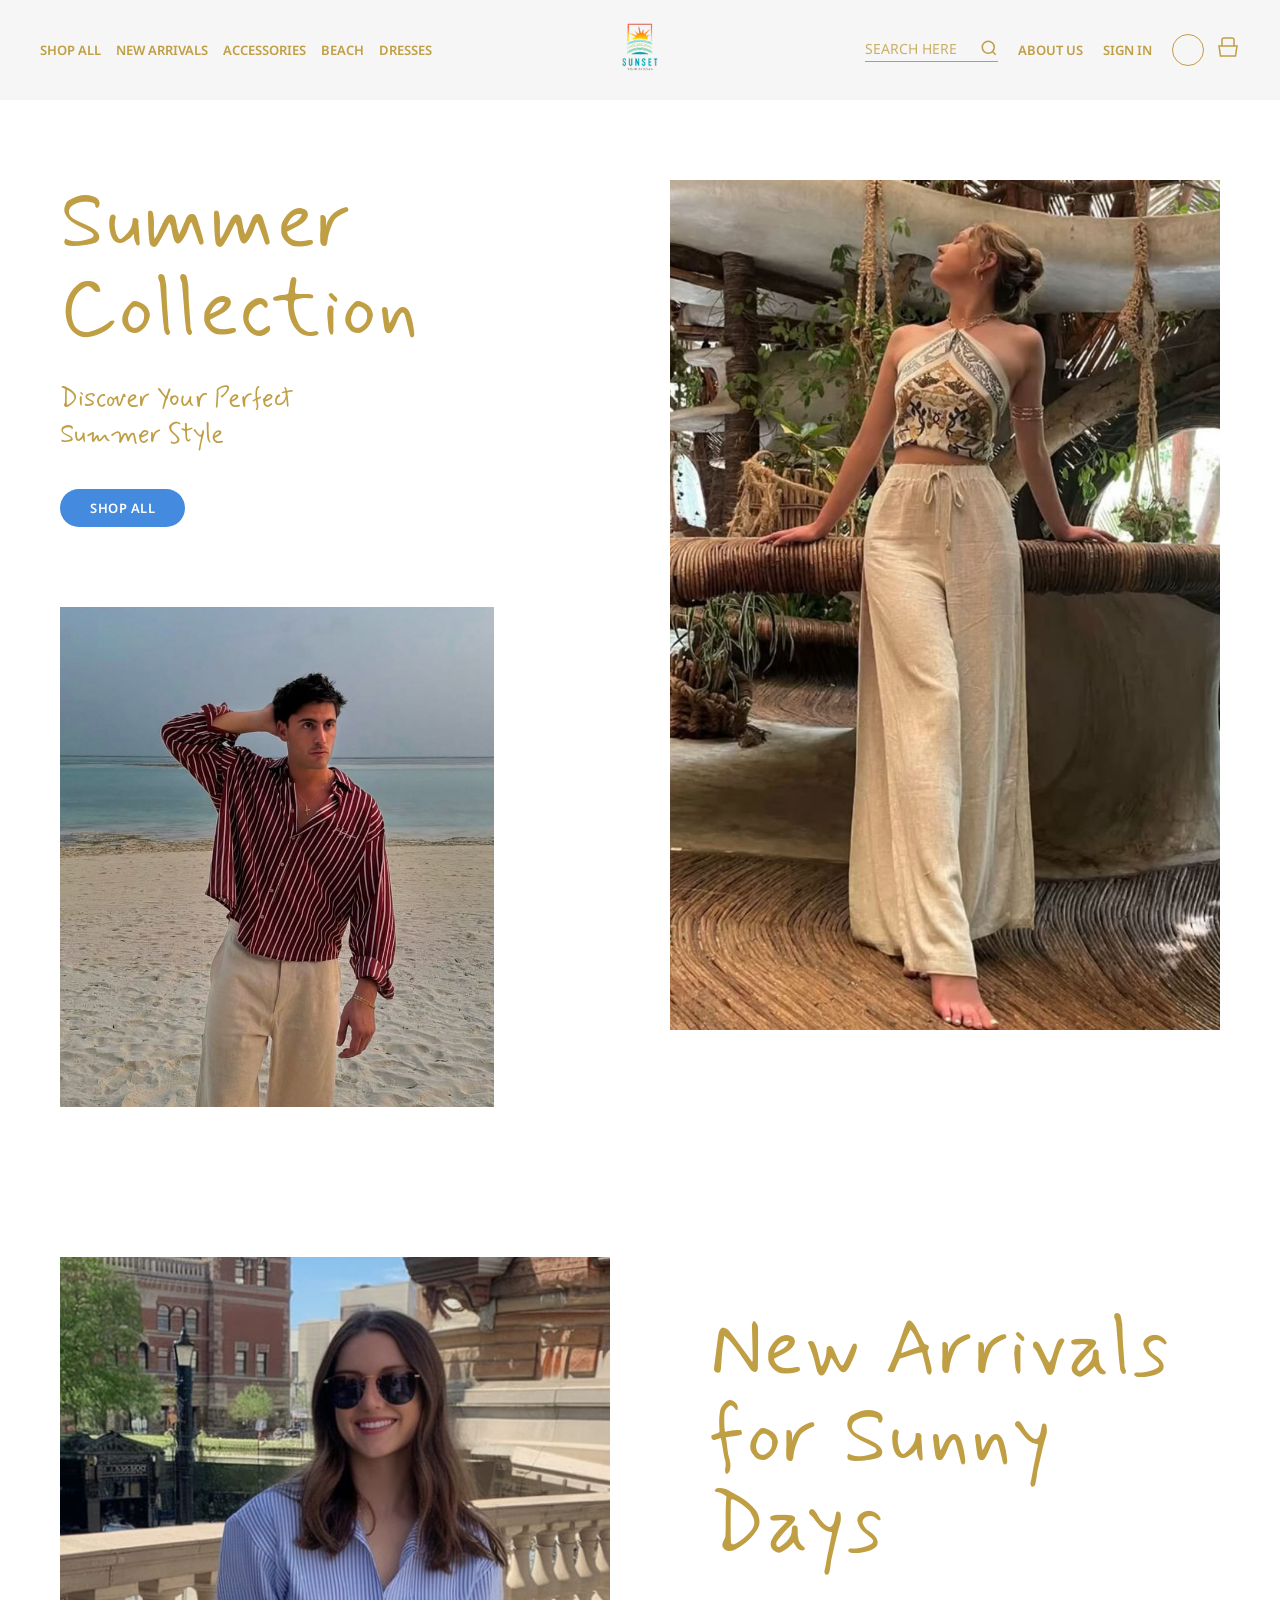
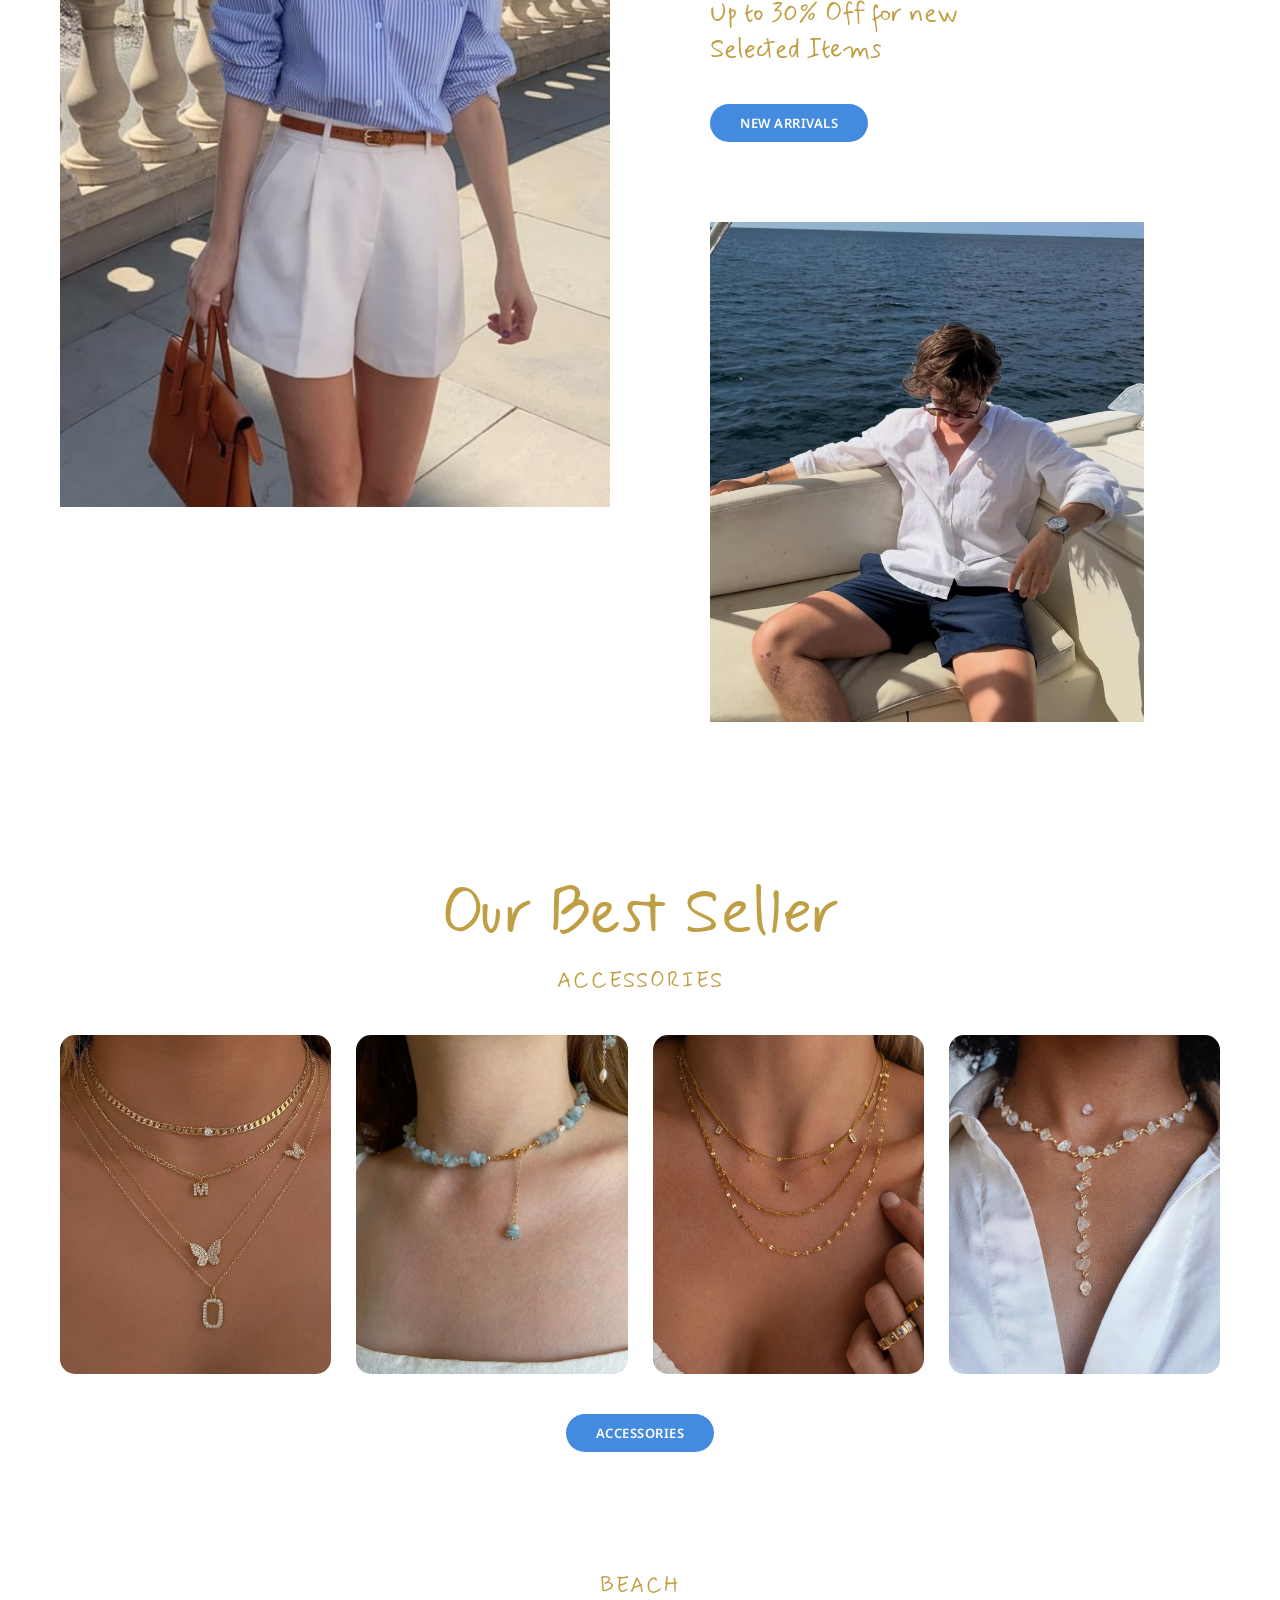
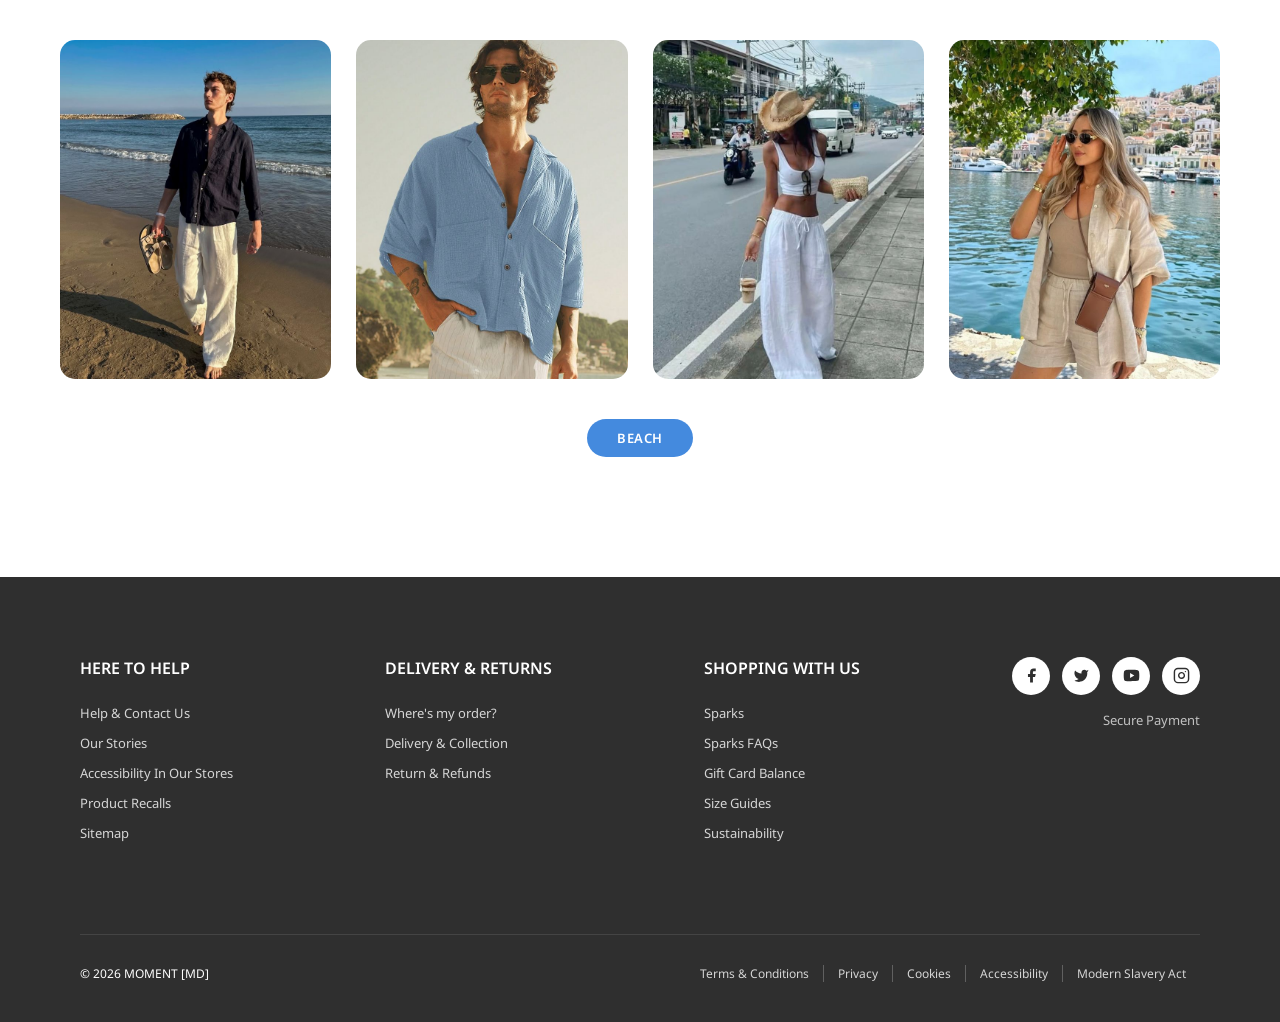
==== commit ab413973: "V1.6" ====
--- a/web site/html/index.html
+++ b/web site/html/index.html
@@ -49,50 +49,50 @@
     <!-- ============ PAGINA PRINCIPALĂ ============ -->
     <main class="page-wrapper">
 
+        <!-- Secțiunea 1: Summer Collection -->
         <section class="asymmetric-section">
             <div class="content-col left-content">
                 <h1 class="font-mynerve gold title-huge">Summer<br>Collection</h1>
                 <p class="font-mynerve gold subtitle">Discover Your Perfect<br>Summer Style</p>
                 <a onclick="openShop()" class="btn-blue">SHOP ALL</a>
-                <img src="../Assets/images/foto2.jpg" alt="Man on beach" class="img-small mt-large" onclick="openLightbox(this)">
+                <!-- IMAGINE MIC STÂNGA (hero-small-left) — schimbă src mai jos sau în js/main.js -->
+                <img id="hero-small-left" src="../Assets/images/foto2.jpg" alt="Man on beach" class="img-small mt-large" onclick="openLightbox(this)">
             </div>
             <div class="image-col">
-                <img src="../Assets/images/foto1.jpg" alt="Woman in boho outfit" class="img-large" onclick="openLightbox(this)">
+                <!-- IMAGINE MARE STÂNGA (hero-large-left) — schimbă src mai jos sau în js/main.js -->
+                <img id="hero-large-left" src="../Assets/images/foto1.jpg" alt="Woman in boho outfit" class="img-large" onclick="openLightbox(this)">
             </div>
         </section>
 
+        <!-- Secțiunea 2: New Arrivals -->
         <section class="asymmetric-section">
             <div class="image-col">
-                <img src="../Assets/images/foto3.jpg" alt="Woman in blue shirt" class="img-large" onclick="openLightbox(this)">
+                <!-- IMAGINE MARE DREAPTA (hero-large-right) — schimbă src mai jos sau în js/main.js -->
+                <img id="hero-large-right" src="../Assets/images/foto3.jpg" alt="Woman in blue shirt" class="img-large" onclick="openLightbox(this)">
             </div>
             <div class="content-col right-content">
                 <h2 class="font-mynerve gold title-huge">New Arrivals<br>for Sunny<br>Days</h2>
                 <p class="font-mynerve gold subtitle">Up to 30% Off for new<br>Selected Items</p>
                 <a href="#" class="btn-blue">NEW ARRIVALS</a>
-                <img src="../Assets/images/foto4.jpg" alt="Man on boat" class="img-small mt-large" onclick="openLightbox(this)">
+                <!-- IMAGINE MIC DREAPTA (hero-small-right) — schimbă src mai jos sau în js/main.js -->
+                <img id="hero-small-right" src="../Assets/images/foto4.jpg" alt="Man on boat" class="img-small mt-large" onclick="openLightbox(this)">
             </div>
         </section>
 
+        <!-- Secțiunea 3: Best Seller - Accessories -->
         <section class="product-showcase">
             <h2 class="font-mynerve gold title-center">Our Best Seller</h2>
             <p class="label-category gold font-mynerve">ACCESSORIES</p>
-            <div class="four-col-grid">
-                <img src="../Assets/images/foto5.jpg" alt="Accessories 1" onclick="openLightbox(this)">
-                <img src="../Assets/images/foto6.jpg" alt="Accessories 2" onclick="openLightbox(this)">
-                <img src="../Assets/images/foto7.jpg" alt="Accessories 3" onclick="openLightbox(this)">
-                <img src="../Assets/images/foto8.jpg" alt="Accessories 4" onclick="openLightbox(this)">
-            </div>
+            <!-- IMAGINILE PENTRU ACCESSORIES sunt definite în js/main.js → IMAGES.accessories -->
+            <div class="four-col-grid" id="grid-accessories"></div>
             <a href="#" class="btn-blue">ACCESSORIES</a>
         </section>
 
+        <!-- Secțiunea 4: Beach -->
         <section class="product-showcase">
             <p class="label-category gold font-mynerve">BEACH</p>
-            <div class="four-col-grid">
-                <img src="../Assets/images/foto9.jpg" alt="Beach 1" onclick="openLightbox(this)">
-                <img src="../Assets/images/foto10.jpg" alt="Beach 2" onclick="openLightbox(this)">
-                <img src="../Assets/images/foto11.jpg" alt="Beach 3" onclick="openLightbox(this)">
-                <img src="../Assets/images/foto12.jpg" alt="Beach 4" onclick="openLightbox(this)">
-            </div>
+            <!-- IMAGINILE PENTRU BEACH sunt definite în js/main.js → IMAGES.beach -->
+            <div class="four-col-grid" id="grid-beach"></div>
             <a href="#" class="btn-blue">BEACH</a>
         </section>
 
@@ -131,19 +131,37 @@
             </div>
             <div class="footer-col social-area">
                 <div class="social-icons">
-                    <span>FB</span> <span>TW</span> <span>YT</span> <span>IG</span>
-                </div>
-                <p>Secure Payment</p>
+                    <!-- Facebook -->
+                    <a href="#" class="social-btn" aria-label="Facebook">
+                        <svg viewBox="0 0 24 24" fill="currentColor"><path d="M18 2h-3a5 5 0 0 0-5 5v3H7v4h3v8h4v-8h3l1-4h-4V7a1 1 0 0 1 1-1h3z"/></svg>
+                    </a>
+                    <!-- Twitter / X -->
+                    <a href="#" class="social-btn" aria-label="Twitter">
+                        <svg viewBox="0 0 24 24" fill="currentColor"><path d="M22 4s-.7 2.1-2 3.4c1.6 10-9.4 17.3-18 11.6 2.2.1 4.4-.6 6-2C3 15.5.5 9.6 3 5c2.2 2.6 5.6 4.1 9 4-.9-4.2 4-6.6 7-3.8 1.1 0 3-1.2 3-1.2z"/></svg>
+                    </a>
+                    <!-- YouTube -->
+                    <a href="#" class="social-btn" aria-label="YouTube">
+                        <svg viewBox="0 0 24 24" fill="currentColor"><path d="M22.54 6.42a2.78 2.78 0 0 0-1.95-1.96C18.88 4 12 4 12 4s-6.88 0-8.59.46A2.78 2.78 0 0 0 1.46 6.42 29 29 0 0 0 1 12a29 29 0 0 0 .46 5.58A2.78 2.78 0 0 0 3.41 19.6C5.12 20 12 20 12 20s6.88 0 8.59-.46a2.78 2.78 0 0 0 1.95-1.95A29 29 0 0 0 23 12a29 29 0 0 0-.46-5.58zM10 15.5v-7l6 3.5-6 3.5z"/></svg>
+                    </a>
+                    <!-- Instagram -->
+                    <a href="#" class="social-btn" aria-label="Instagram">
+                        <svg viewBox="0 0 24 24" fill="none" stroke="currentColor" stroke-width="2" stroke-linecap="round" stroke-linejoin="round"><rect x="2" y="2" width="20" height="20" rx="5" ry="5"/><path d="M16 11.37A4 4 0 1 1 12.63 8 4 4 0 0 1 16 11.37z"/><line x1="17.5" y1="6.5" x2="17.51" y2="6.5"/></svg>
+                    </a>
+                </div>
+                <p class="secure-payment">Secure Payment</p>
             </div>
         </div>
         <div class="footer-bottom">
             <p>© 2026 MOMENT [MD]</p>
             <div class="legal-links">
-                <span>Terms &amp; Conditions</span> | <span>Privacy</span> | <span>Cookies</span> | <span>Accessibility</span>
+                <span>Terms &amp; Conditions</span>
+                <span>Privacy</span>
+                <span>Cookies</span>
+                <span>Accessibility</span>
+                <span>Modern Slavery Act</span>
             </div>
         </div>
     </footer>
-
 
     <!-- ============ SHOP ALL OVERLAY ============ -->
     <div class="shop-overlay" id="shopOverlay">
@@ -175,8 +193,6 @@
         </div>
 
         <div class="shop-content">
-
-            <!-- Sidebar filtre -->
             <aside class="shop-sidebar">
                 <div class="breadcrumb">
                     <span onclick="closeShop()">Home</span>
@@ -193,94 +209,78 @@
                 </ul>
             </aside>
 
-            <!-- Grid produse -->
             <div class="shop-main">
                 <h1 class="shop-title">Shop all</h1>
                 <p class="shop-desc">New and Now: Check out the latest arrivals in our collection of clothes, shoes, accessories, and more</p>
-
-                <div class="products-grid" id="productsGrid">
-
-                    <div class="product-card" data-cat="all">
-                        <div class="product-img-wrap">
-                            <img src="../Assets/images/foto13.jpg" alt="Sawyer Striped Barrel Overalls" onclick="openLightbox(this)">
-                            <span class="product-badge">ONLINE EXCLUSIVE</span>
-                        </div>
-                        <p class="product-name">Sawyer Striped Barrel Overalls</p>
-                        <p class="product-price">$98.00</p>
-                    </div>
-
-                    <div class="product-card" data-cat="all">
-                        <div class="product-img-wrap">
-                            <img src="../Assets/images/foto14.jpg" alt="Elvryn One Shoulder Romper" onclick="openLightbox(this)">
-                            <span class="product-badge">ONLINE EXCLUSIVE</span>
-                        </div>
-                        <p class="product-name">Elvryn One Shoulder Romper</p>
-                        <p class="product-price">$74.00</p>
-                    </div>
-
-                    <div class="product-card" data-cat="all">
-                        <div class="product-img-wrap">
-                            <img src="../Assets/images/foto15.jpg" alt="Alyssa Boatneck Tee" onclick="openLightbox(this)">
-                            <span class="product-badge">ONLINE EXCLUSIVE</span>
-                        </div>
-                        <p class="product-name">Alyssa Boatneck Tee</p>
-                        <p class="product-price">$44.00</p>
-                    </div>
-
-                    <div class="product-card" data-cat="all">
-                        <div class="product-img-wrap">
-                            <img src="../Assets/images/foto16.jpg" alt="Dakota Strapless Denim Romper" onclick="openLightbox(this)">
-                            <span class="product-badge">NEW</span>
-                        </div>
-                        <p class="product-name">Dakota Strapless Denim Romper</p>
-                        <p class="product-price">$88.00</p>
-                    </div>
-
-                    <div class="product-card" data-cat="dresses">
-                        <div class="product-img-wrap">
-                            <img src="../Assets/images/foto17.jpg" alt="Mila Linen Midi Dress" onclick="openLightbox(this)">
-                            <span class="product-badge">NEW</span>
-                        </div>
-                        <p class="product-name">Mila Linen Midi Dress</p>
-                        <p class="product-price">$112.00</p>
-                    </div>
-
-                    <div class="product-card" data-cat="accessories">
-                        <div class="product-img-wrap">
-                            <img src="../Assets/images/foto18.jpg" alt="Woven Straw Beach Bag" onclick="openLightbox(this)">
-                            <span class="product-badge">ONLINE EXCLUSIVE</span>
-                        </div>
-                        <p class="product-name">Woven Straw Beach Bag</p>
-                        <p class="product-price">$56.00</p>
-                    </div>
-
-                    <div class="product-card" data-cat="jeans">
-                        <div class="product-img-wrap">
-                            <img src="../Assets/images/foto19.jpg" alt="Cara High-Rise Wide Leg Jeans" onclick="openLightbox(this)">
-                        </div>
-                        <p class="product-name">Cara High-Rise Wide Leg Jeans</p>
-                        <p class="product-price">$94.00</p>
-                    </div>
-
-                    <div class="product-card" data-cat="shoes">
-                        <div class="product-img-wrap">
-                            <img src="../Assets/images/foto20.jpg" alt="Sienna Leather Sandals" onclick="openLightbox(this)">
-                            <span class="product-badge">NEW</span>
-                        </div>
-                        <p class="product-name">Sienna Leather Sandals</p>
-                        <p class="product-price">$68.00</p>
-                    </div>
-
-                </div>
-
+                <!-- PRODUSELE sunt definite în js/main.js → PRODUCTS -->
+                <div class="products-grid" id="productsGrid"></div>
                 <div class="show-more-wrap">
                     <a class="btn-blue">SHOW MORE</a>
                 </div>
             </div>
-
-        </div>
+        </div>
+
+        <!-- Footer în Shop Overlay -->
+        <footer class="dark-footer">
+            <div class="footer-main">
+                <div class="footer-col">
+                    <h3>HERE TO HELP</h3>
+                    <ul>
+                        <li>Help &amp; Contact Us</li>
+                        <li>Our Stories</li>
+                        <li>Accessibility In Our Stores</li>
+                        <li>Product Recalls</li>
+                        <li>Sitemap</li>
+                    </ul>
+                </div>
+                <div class="footer-col">
+                    <h3>DELIVERY &amp; RETURNS</h3>
+                    <ul>
+                        <li>Where's my order?</li>
+                        <li>Delivery &amp; Collection</li>
+                        <li>Return &amp; Refunds</li>
+                    </ul>
+                </div>
+                <div class="footer-col">
+                    <h3>SHOPPING WITH US</h3>
+                    <ul>
+                        <li>Sparks</li>
+                        <li>Sparks FAQs</li>
+                        <li>Gift Card Balance</li>
+                        <li>Size Guides</li>
+                        <li>Sustainability</li>
+                    </ul>
+                </div>
+                <div class="footer-col social-area">
+                    <div class="social-icons">
+                        <a href="#" class="social-btn" aria-label="Facebook">
+                            <svg viewBox="0 0 24 24" fill="currentColor"><path d="M18 2h-3a5 5 0 0 0-5 5v3H7v4h3v8h4v-8h3l1-4h-4V7a1 1 0 0 1 1-1h3z"/></svg>
+                        </a>
+                        <a href="#" class="social-btn" aria-label="Twitter">
+                            <svg viewBox="0 0 24 24" fill="currentColor"><path d="M22 4s-.7 2.1-2 3.4c1.6 10-9.4 17.3-18 11.6 2.2.1 4.4-.6 6-2C3 15.5.5 9.6 3 5c2.2 2.6 5.6 4.1 9 4-.9-4.2 4-6.6 7-3.8 1.1 0 3-1.2 3-1.2z"/></svg>
+                        </a>
+                        <a href="#" class="social-btn" aria-label="YouTube">
+                            <svg viewBox="0 0 24 24" fill="currentColor"><path d="M22.54 6.42a2.78 2.78 0 0 0-1.95-1.96C18.88 4 12 4 12 4s-6.88 0-8.59.46A2.78 2.78 0 0 0 1.46 6.42 29 29 0 0 0 1 12a29 29 0 0 0 .46 5.58A2.78 2.78 0 0 0 3.41 19.6C5.12 20 12 20 12 20s6.88 0 8.59-.46a2.78 2.78 0 0 0 1.95-1.95A29 29 0 0 0 23 12a29 29 0 0 0-.46-5.58zM10 15.5v-7l6 3.5-6 3.5z"/></svg>
+                        </a>
+                        <a href="#" class="social-btn" aria-label="Instagram">
+                            <svg viewBox="0 0 24 24" fill="none" stroke="currentColor" stroke-width="2" stroke-linecap="round" stroke-linejoin="round"><rect x="2" y="2" width="20" height="20" rx="5" ry="5"/><path d="M16 11.37A4 4 0 1 1 12.63 8 4 4 0 0 1 16 11.37z"/><line x1="17.5" y1="6.5" x2="17.51" y2="6.5"/></svg>
+                        </a>
+                    </div>
+                    <p class="secure-payment">Secure Payment</p>
+                </div>
+            </div>
+            <div class="footer-bottom">
+                <p>© 2026 MOMENT [MD]</p>
+                <div class="legal-links">
+                    <span>Terms &amp; Conditions</span>
+                    <span>Privacy</span>
+                    <span>Cookies</span>
+                    <span>Accessibility</span>
+                    <span>Modern Slavery Act</span>
+                </div>
+            </div>
+        </footer>
     </div>
-
 
     <!-- ============ LIGHTBOX ============ -->
     <div class="lightbox" id="lightbox" onclick="closeLightboxOnBg(event)">
@@ -292,81 +292,12 @@
         <button class="lightbox-next" onclick="lightboxNav(1)">&#8594;</button>
     </div>
 
-
-    <!-- ============ JAVASCRIPT ============ -->
+    <script src="../js/index.js"></script>
     <script>
-        /* ---- SHOP OVERLAY ---- */
-        function openShop() {
-            document.getElementById('shopOverlay').classList.add('open');
-            document.body.style.overflow = 'hidden';
-            document.getElementById('shopOverlay').scrollTop = 0;
+        /* Deschide Shop All automat dacă vine din pagina de produs */
+        if (new URLSearchParams(location.search).get('shop') === '1') {
+            window.addEventListener('DOMContentLoaded', () => openShop());
         }
-
-        function closeShop() {
-            document.getElementById('shopOverlay').classList.remove('open');
-            document.body.style.overflow = '';
-        }
-
-        function filterProducts(el, cat) {
-            document.querySelectorAll('.sidebar-filters li').forEach(li => li.classList.remove('active'));
-            el.classList.add('active');
-            document.querySelectorAll('.product-card').forEach(card => {
-                card.style.display = (cat === 'all' || card.dataset.cat === cat || card.dataset.cat === 'all') ? '' : 'none';
-            });
-        }
-
-        /* ---- LIGHTBOX ---- */
-        let allImages = [];
-        let currentIndex = 0;
-
-        function buildImageList() {
-            allImages = Array.from(document.querySelectorAll(
-                '.img-large, .img-small, .four-col-grid img, .product-img-wrap img'
-            ));
-        }
-
-        function openLightbox(imgEl) {
-            buildImageList();
-            currentIndex = allImages.indexOf(imgEl);
-            if (currentIndex === -1) currentIndex = 0;
-            showLightboxImage(currentIndex);
-            document.getElementById('lightbox').classList.add('active');
-            document.body.style.overflow = 'hidden';
-        }
-
-        function showLightboxImage(index) {
-            const img = allImages[index];
-            document.getElementById('lightboxImg').src = img.src;
-            document.getElementById('lightboxImg').alt = img.alt;
-        }
-
-        function lightboxNav(dir) {
-            currentIndex = (currentIndex + dir + allImages.length) % allImages.length;
-            showLightboxImage(currentIndex);
-        }
-
-        function closeLightbox() {
-            document.getElementById('lightbox').classList.remove('active');
-            document.body.style.overflow = document.getElementById('shopOverlay').classList.contains('open') ? 'hidden' : '';
-        }
-
-        function closeLightboxOnBg(e) {
-            if (e.target === document.getElementById('lightbox')) closeLightbox();
-        }
-
-        /* ---- KEYBOARD ---- */
-        document.addEventListener('keydown', e => {
-            const lb = document.getElementById('lightbox');
-            if (e.key === 'Escape') {
-                if (lb.classList.contains('active')) { closeLightbox(); return; }
-                closeShop();
-            }
-            if (lb.classList.contains('active')) {
-                if (e.key === 'ArrowLeft') lightboxNav(-1);
-                if (e.key === 'ArrowRight') lightboxNav(1);
-            }
-        });
     </script>
-
 </body>
 </html>
--- a/web site/css/style.css
+++ b/web site/css/style.css
@@ -217,8 +217,10 @@
 .four-col-grid {
     display: grid;
     grid-template-columns: repeat(4, 1fr);
+    grid-auto-rows: auto;
     gap: 25px;
     margin-bottom: 40px;
+    /* 8 imagini → 4 coloane × 2 rânduri automat */
 }
 .four-col-grid img {
     width: 100%;
@@ -264,24 +266,61 @@
 .social-area { text-align: right; }
 .social-icons {
     display: flex;
-    gap: 20px;
+    gap: 12px;
     justify-content: flex-end;
-    margin-bottom: 20px;
-    font-weight: bold;
+    margin-bottom: 16px;
+}
+.social-btn {
+    display: flex;
+    align-items: center;
+    justify-content: center;
+    width: 38px;
+    height: 38px;
+    border-radius: 50%;
+    background-color: #FFFFFF;
+    color: #2F2F2F;
+    text-decoration: none;
+    transition: background-color 0.2s, transform 0.2s;
+    flex-shrink: 0;
+}
+.social-btn:hover {
+    background-color: #C09E44;
+    color: #fff;
+    transform: scale(1.08);
+}
+.social-btn svg {
+    width: 17px;
+    height: 17px;
+}
+.secure-payment {
+    font-size: 13px;
+    opacity: 0.7;
+    text-align: right;
 }
 .footer-bottom {
     border-top: 1px solid rgba(255, 255, 255, 0.1);
     padding-top: 30px;
     display: flex;
     justify-content: space-between;
+    align-items: center;
     font-size: 12px;
     max-width: 1400px;
     margin: 0 auto;
 }
+.legal-links {
+    display: flex;
+    align-items: center;
+    gap: 0;
+}
 .legal-links span {
-    margin: 0 10px;
     opacity: 0.8;
     cursor: pointer;
+    padding: 0 14px;
+    border-right: 1px solid rgba(255,255,255,0.3);
+    white-space: nowrap;
+}
+.legal-links span:last-child {
+    border-right: none;
 }
 
 /* ============================================================
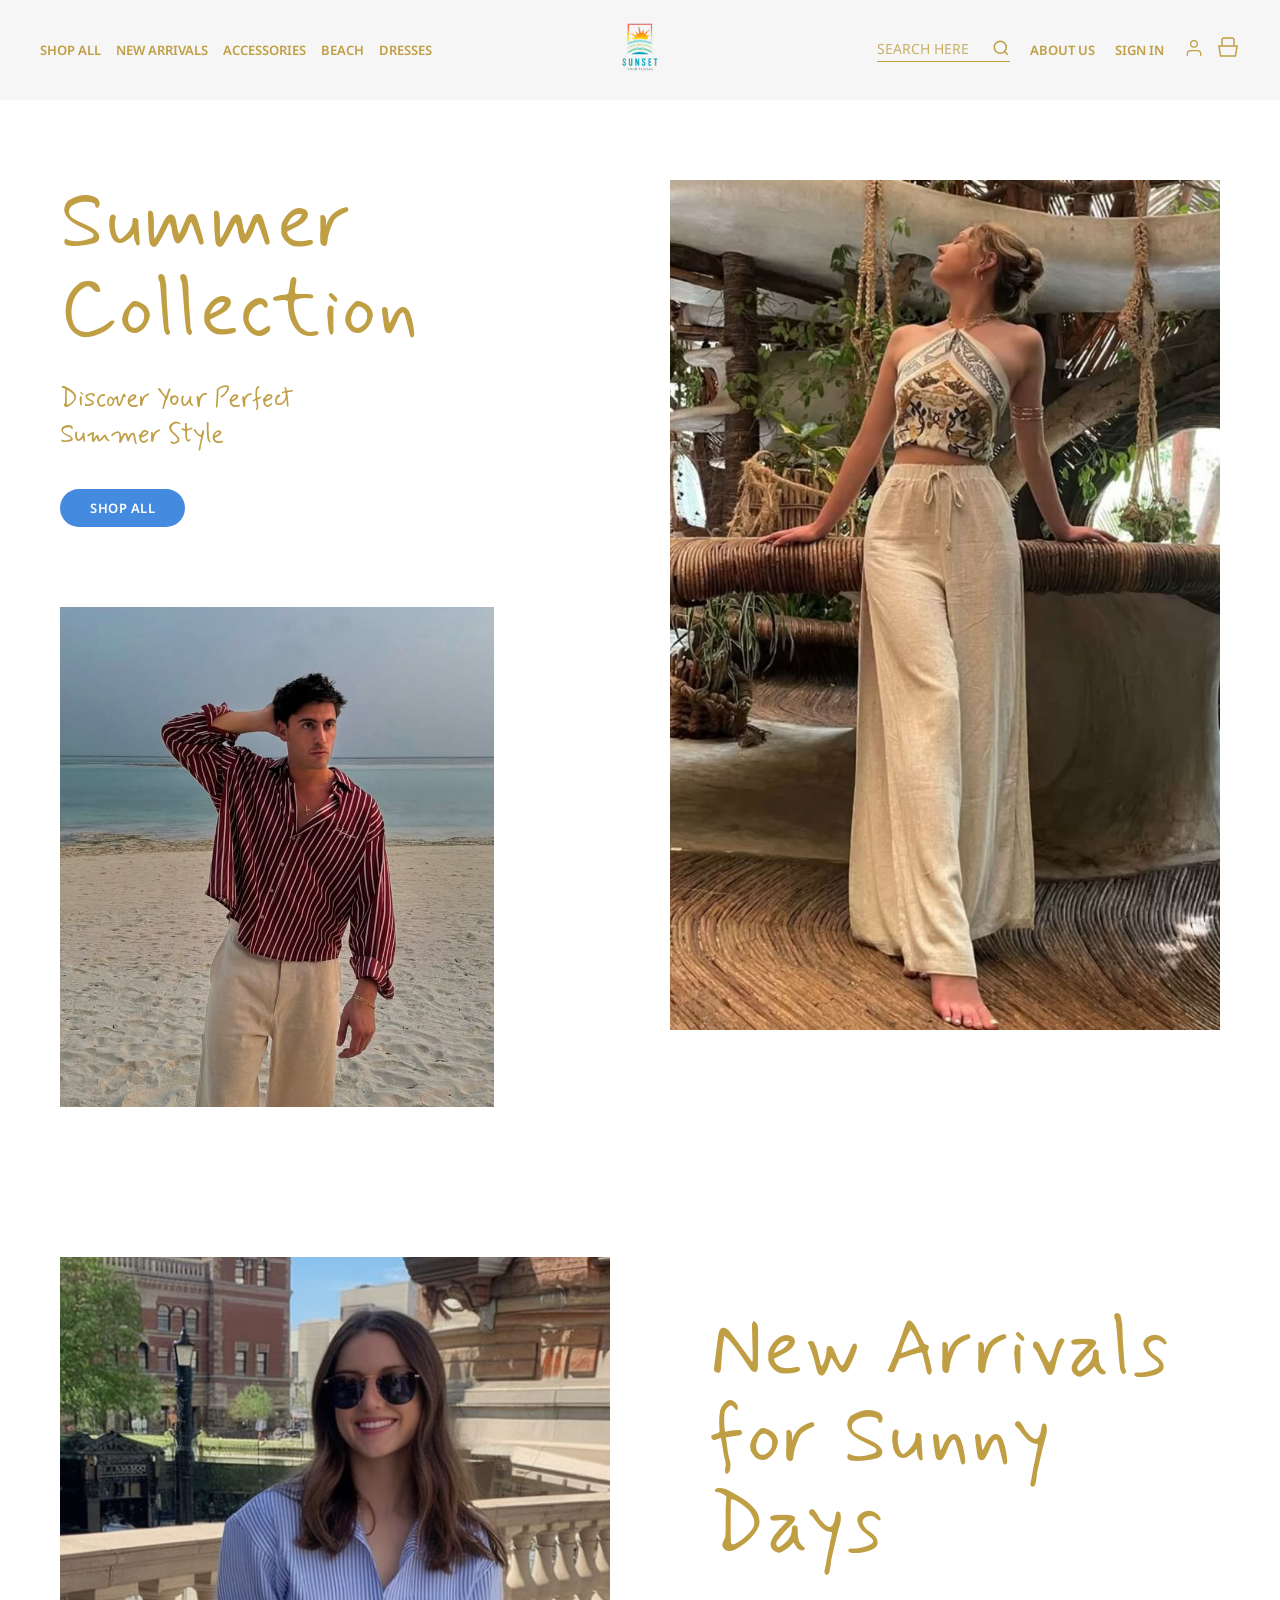
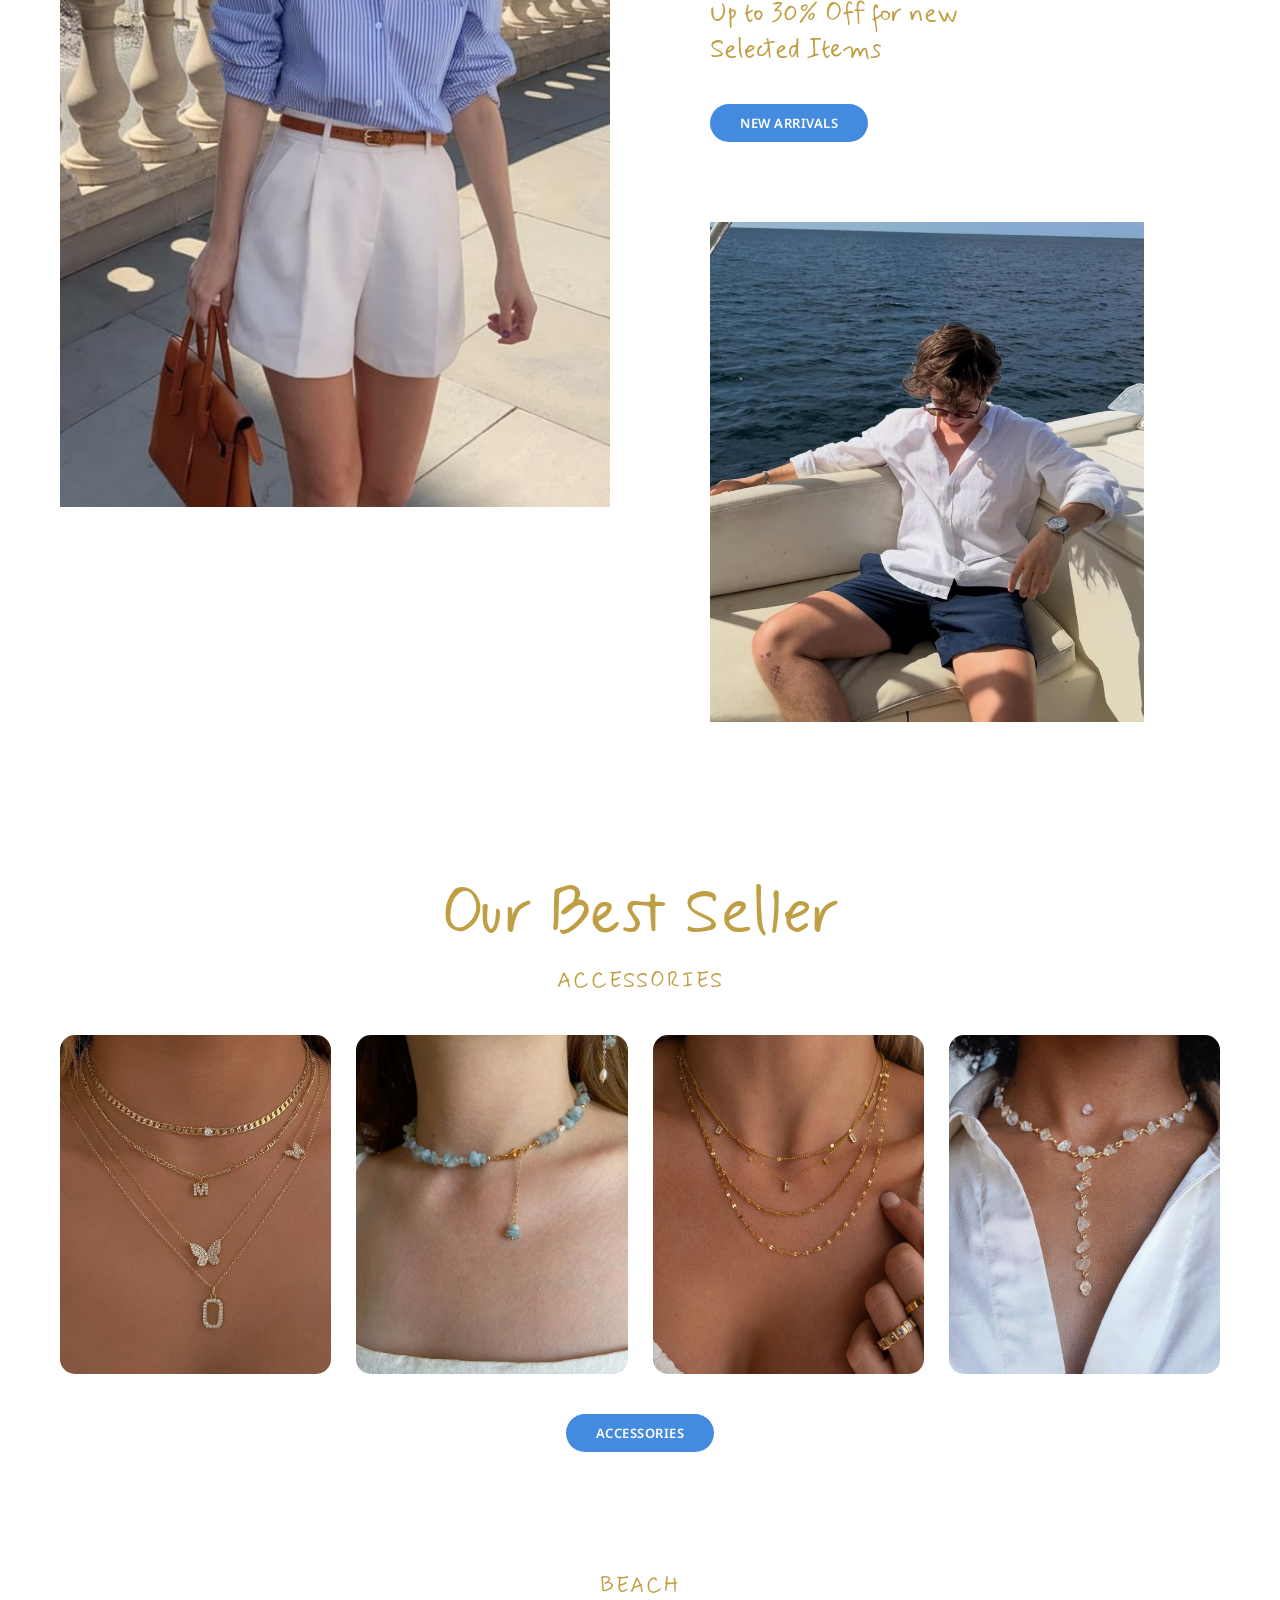
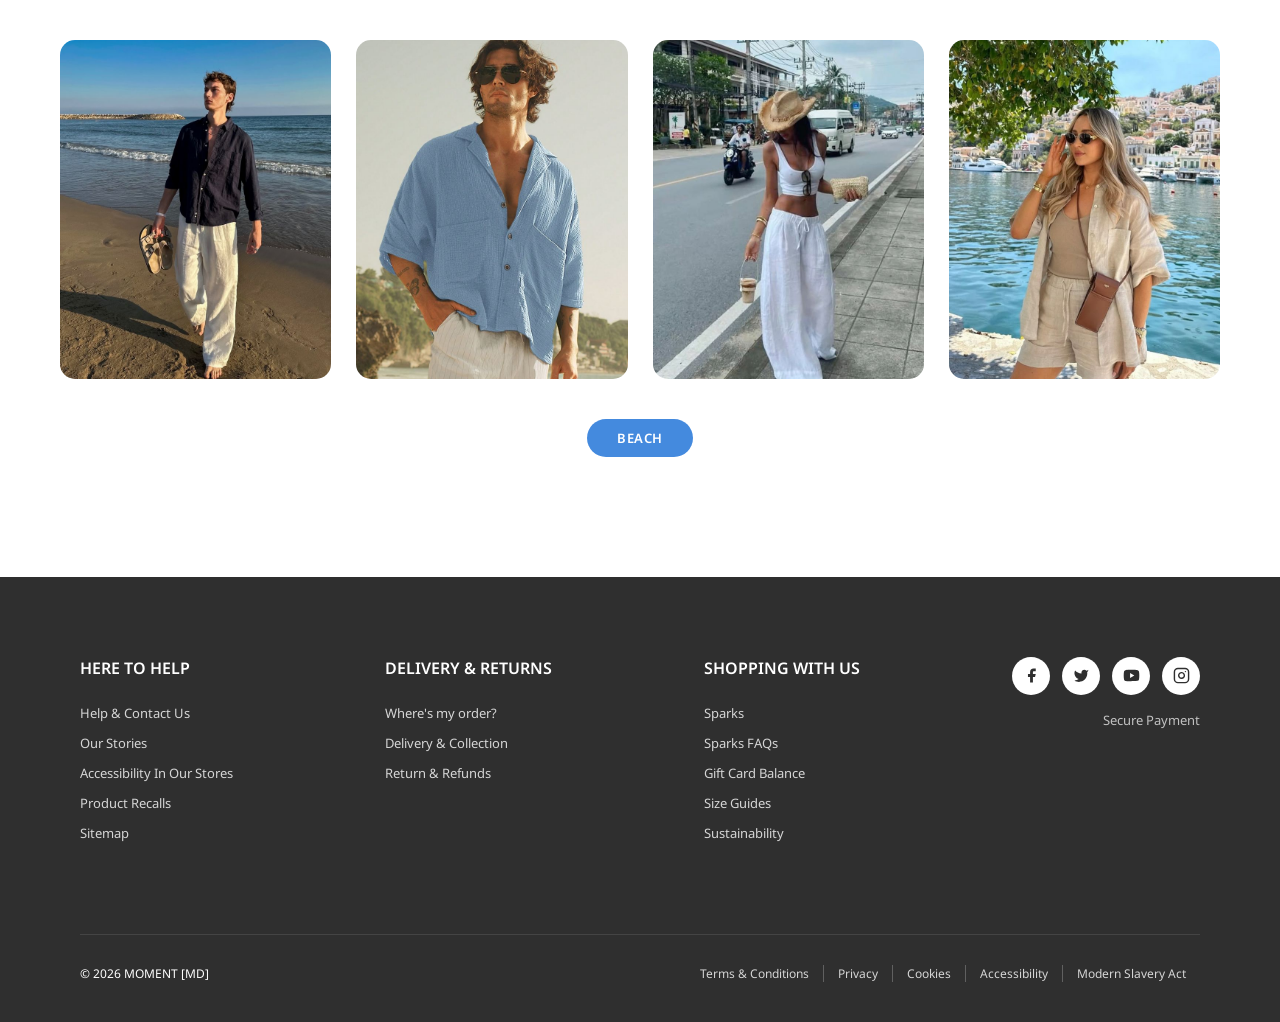
==== commit 8b8c11ec: "V 1.9" ====
--- a/web site/html/index.html
+++ b/web site/html/index.html
@@ -14,10 +14,10 @@
         <nav class="nav-container">
             <div class="nav-links">
                 <a onclick="openShop()">SHOP ALL</a>
-                <a href="#">NEW ARRIVALS</a>
-                <a href="#">ACCESSORIES</a>
-                <a href="#">BEACH</a>
-                <a href="#">DRESSES</a>
+                <a href="index.html?shop=1" onclick="setTimeout(()=>{openShop();filterCategory('all')},100)">NEW ARRIVALS</a>
+                <a href="#" onclick="openShop();setTimeout(()=>filterCategory('accessories'),100)">ACCESSORIES</a>
+                <a href="#" onclick="openShop();setTimeout(()=>filterCategory('beach'),100)">BEACH</a>
+                <a href="#" onclick="openShop();setTimeout(()=>filterCategory('dresses'),100)">DRESSES</a>
             </div>
             <div class="logo-center">
                 <a href="index.html" title="Acasă">
@@ -25,22 +25,37 @@
                 </a>
             </div>
             <div class="nav-right">
-                <div class="search-container">
-                    <input type="text" placeholder="SEARCH HERE">
-                    <svg class="search-icon-svg" viewBox="0 0 24 24">
+                <div class="search-container" id="searchContainer">
+                    <input type="text" id="searchInput" placeholder="SEARCH HERE" autocomplete="off" oninput="handleSearch(this.value)" onfocus="handleSearch(this.value)">
+                    <svg class="search-icon-svg" viewBox="0 0 24 24" onclick="handleSearch(document.getElementById('searchInput').value)">
                         <circle cx="11" cy="11" r="8"></circle>
                         <line x1="21" y1="21" x2="16.65" y2="16.65"></line>
                     </svg>
-                </div>
-                <a href="#">ABOUT US</a>
-                <a href="#">SIGN IN</a>
+                    <!-- SEARCH DROPDOWN -->
+                    <div class="search-dropdown" id="searchDropdown">
+                        <div class="search-dropdown-inner">
+                            <p class="search-hint" id="searchHint">Start typing to search...</p>
+                            <div class="search-results" id="searchResults"></div>
+                        </div>
+                    </div>
+                </div>
+                <a href="about.html">ABOUT US</a>
+                <a href="account.html">SIGN IN</a>
                 <div class="nav-icons">
-                    <div class="icon-circle"></div>
-                    <div class="icon-cart">
+                    <!-- Cont -->
+                    <a href="account.html" class="icon-circle-btn" title="My Account">
+                        <svg viewBox="0 0 24 24" fill="none" stroke="#C09E44" stroke-width="1.5" stroke-linecap="round" stroke-linejoin="round" width="20" height="20">
+                            <path d="M20 21v-2a4 4 0 0 0-4-4H8a4 4 0 0 0-4 4v2"/>
+                            <circle cx="12" cy="7" r="4"/>
+                        </svg>
+                    </a>
+                    <!-- Coș -->
+                    <a href="cart.html" class="icon-cart-btn" title="Cart" id="cartIconWrap">
                         <svg class="icon-cart-svg" viewBox="0 0 24 24">
                             <path d="M6 10V4a2 2 0 0 1 2-2h8a2 2 0 0 1 2 2v6M3 10h18l-1.5 10H4.5L3 10z"/>
                         </svg>
-                    </div>
+                        <span class="cart-badge" id="cartBadge" style="display:none">0</span>
+                    </a>
                 </div>
             </div>
         </nav>
@@ -170,10 +185,10 @@
             <nav class="nav-container">
                 <div class="nav-links">
                     <a onclick="openShop()" style="font-weight:700;">SHOP ALL</a>
-                    <a href="#">NEW ARRIVALS</a>
-                    <a href="#">ACCESSORIES</a>
-                    <a href="#">BEACH</a>
-                    <a href="#">DRESSES</a>
+                    <a href="index.html?shop=1" onclick="setTimeout(()=>{openShop();filterCategory('all')},100)">NEW ARRIVALS</a>
+                    <a href="#" onclick="openShop();setTimeout(()=>filterCategory('accessories'),100)">ACCESSORIES</a>
+                    <a href="#" onclick="openShop();setTimeout(()=>filterCategory('beach'),100)">BEACH</a>
+                    <a href="#" onclick="openShop();setTimeout(()=>filterCategory('dresses'),100)">DRESSES</a>
                 </div>
                 <div class="logo-center">
                     <a href="index.html" title="Acasă" onclick="closeShop()">
@@ -293,11 +308,15 @@
     </div>
 
     <script src="../js/index.js"></script>
+    <script src="../js/cart.js"></script>
     <script>
-        /* Deschide Shop All automat dacă vine din pagina de produs */
-        if (new URLSearchParams(location.search).get('shop') === '1') {
-            window.addEventListener('DOMContentLoaded', () => openShop());
-        }
+        /* Închide search dropdown la click în afară */
+        document.addEventListener('click', function(e) {
+            const sc = document.getElementById('searchContainer');
+            if (sc && !sc.contains(e.target)) closeSearch();
+        });
+        /* Badge coș */
+        document.addEventListener('DOMContentLoaded', updateCartBadge);
     </script>
 </body>
 </html>
--- a/web site/css/style.css
+++ b/web site/css/style.css
@@ -574,4 +574,143 @@
 .show-more-wrap {
     text-align: center;
     padding-top: 20px;
+}
+
+
+/* ============================================================
+   SEARCH DROPDOWN
+   ============================================================ */
+.search-container {
+    position: relative;
+}
+
+.search-dropdown {
+    display: none;
+    position: absolute;
+    top: calc(100% + 18px);
+    right: 0;
+    width: 380px;
+    background: #FFFFFF;
+    border-top: 2px solid #C09E44;
+    box-shadow: 0 8px 32px rgba(0,0,0,0.13);
+    z-index: 3000;
+    border-radius: 0 0 10px 10px;
+    overflow: hidden;
+}
+.search-dropdown.open { display: block; }
+
+.search-dropdown-inner {
+    padding: 18px 20px 14px;
+    max-height: 420px;
+    overflow-y: auto;
+}
+.search-dropdown-inner::-webkit-scrollbar { width: 4px; }
+.search-dropdown-inner::-webkit-scrollbar-thumb { background: #C09E44; border-radius: 2px; }
+
+.search-hint {
+    font-size: 12px;
+    color: #999;
+    text-align: center;
+    padding: 10px 0;
+    font-family: 'Noto Sans', sans-serif;
+    letter-spacing: 0.5px;
+    text-transform: uppercase;
+}
+
+/* Rezultate */
+.search-results { display: flex; flex-direction: column; gap: 6px; }
+
+.search-result-item {
+    display: flex;
+    align-items: center;
+    gap: 14px;
+    padding: 8px 10px;
+    border-radius: 8px;
+    cursor: pointer;
+    transition: background 0.15s;
+    text-decoration: none;
+}
+.search-result-item:hover { background: #F8F5F0; }
+
+.search-result-img {
+    width: 52px;
+    height: 66px;
+    object-fit: cover;
+    border-radius: 6px;
+    flex-shrink: 0;
+    background: #EDE8DF;
+}
+
+.search-result-info { flex: 1; min-width: 0; }
+.search-result-name {
+    font-size: 13px;
+    font-weight: 600;
+    color: #2F2F2F;
+    font-family: 'Noto Sans', sans-serif;
+    white-space: nowrap;
+    overflow: hidden;
+    text-overflow: ellipsis;
+    margin-bottom: 3px;
+}
+.search-result-cat {
+    font-size: 11px;
+    color: #999;
+    font-family: 'Noto Sans', sans-serif;
+    text-transform: uppercase;
+    letter-spacing: 0.5px;
+    margin-bottom: 3px;
+}
+.search-result-price {
+    font-size: 13px;
+    color: #C09E44;
+    font-weight: 600;
+    font-family: 'Noto Sans', sans-serif;
+}
+.search-result-badge {
+    font-size: 9px;
+    font-weight: 600;
+    padding: 2px 6px;
+    border-radius: 3px;
+    background: #F8F5F0;
+    color: #2F2F2F;
+    letter-spacing: 0.3px;
+    white-space: nowrap;
+    align-self: flex-start;
+}
+
+/* Linie separator între rezultate */
+.search-result-item + .search-result-item {
+    border-top: 1px solid #F0EDE8;
+    border-radius: 0;
+    padding-top: 10px;
+    margin-top: 2px;
+}
+
+/* Mesaj "no results" */
+.search-no-results {
+    text-align: center;
+    padding: 20px 0 10px;
+    font-size: 13px;
+    color: #999;
+    font-family: 'Noto Sans', sans-serif;
+}
+.search-no-results span {
+    display: block;
+    font-size: 11px;
+    color: #C09E44;
+    margin-top: 4px;
+    letter-spacing: 0.5px;
+    text-transform: uppercase;
+}
+
+/* Număr rezultate */
+.search-count {
+    font-size: 11px;
+    color: #C09E44;
+    font-family: 'Noto Sans', sans-serif;
+    text-transform: uppercase;
+    letter-spacing: 0.5px;
+    padding-bottom: 10px;
+    border-bottom: 1px solid #F0EDE8;
+    margin-bottom: 8px;
 }
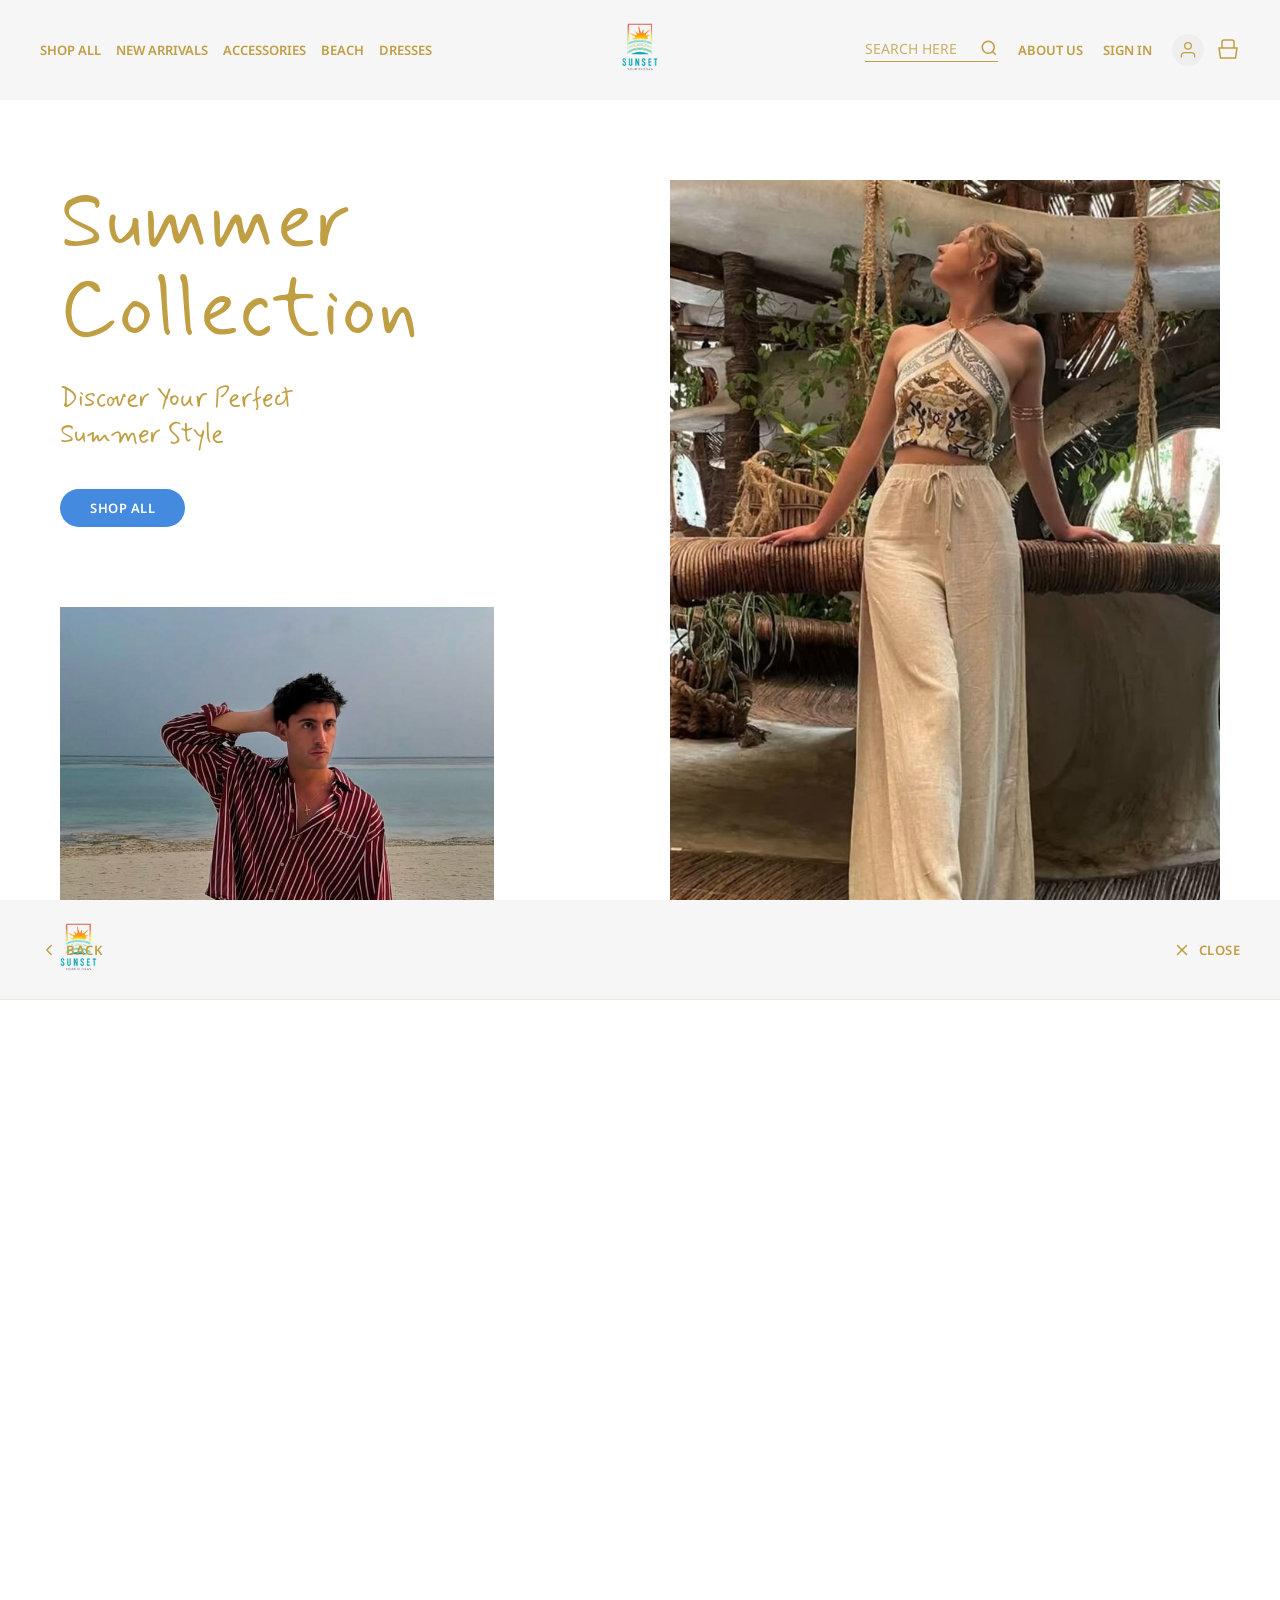
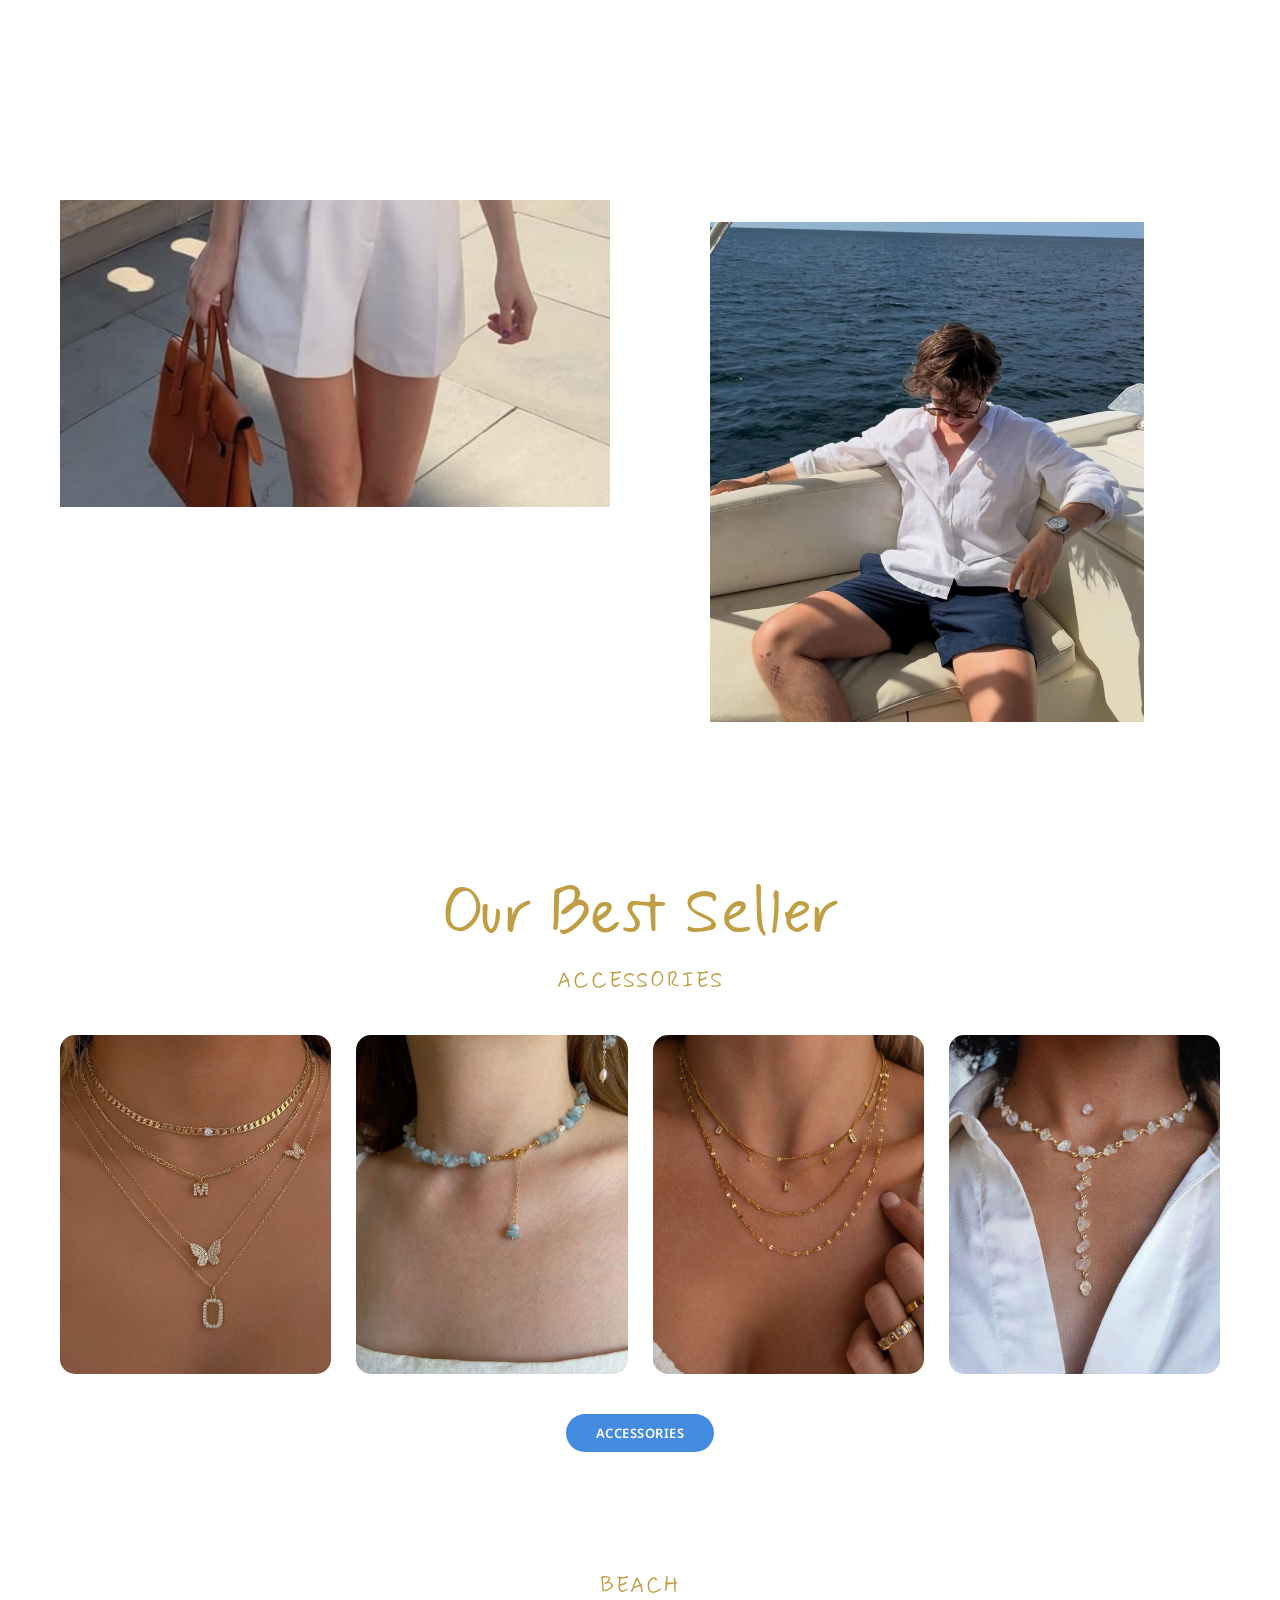
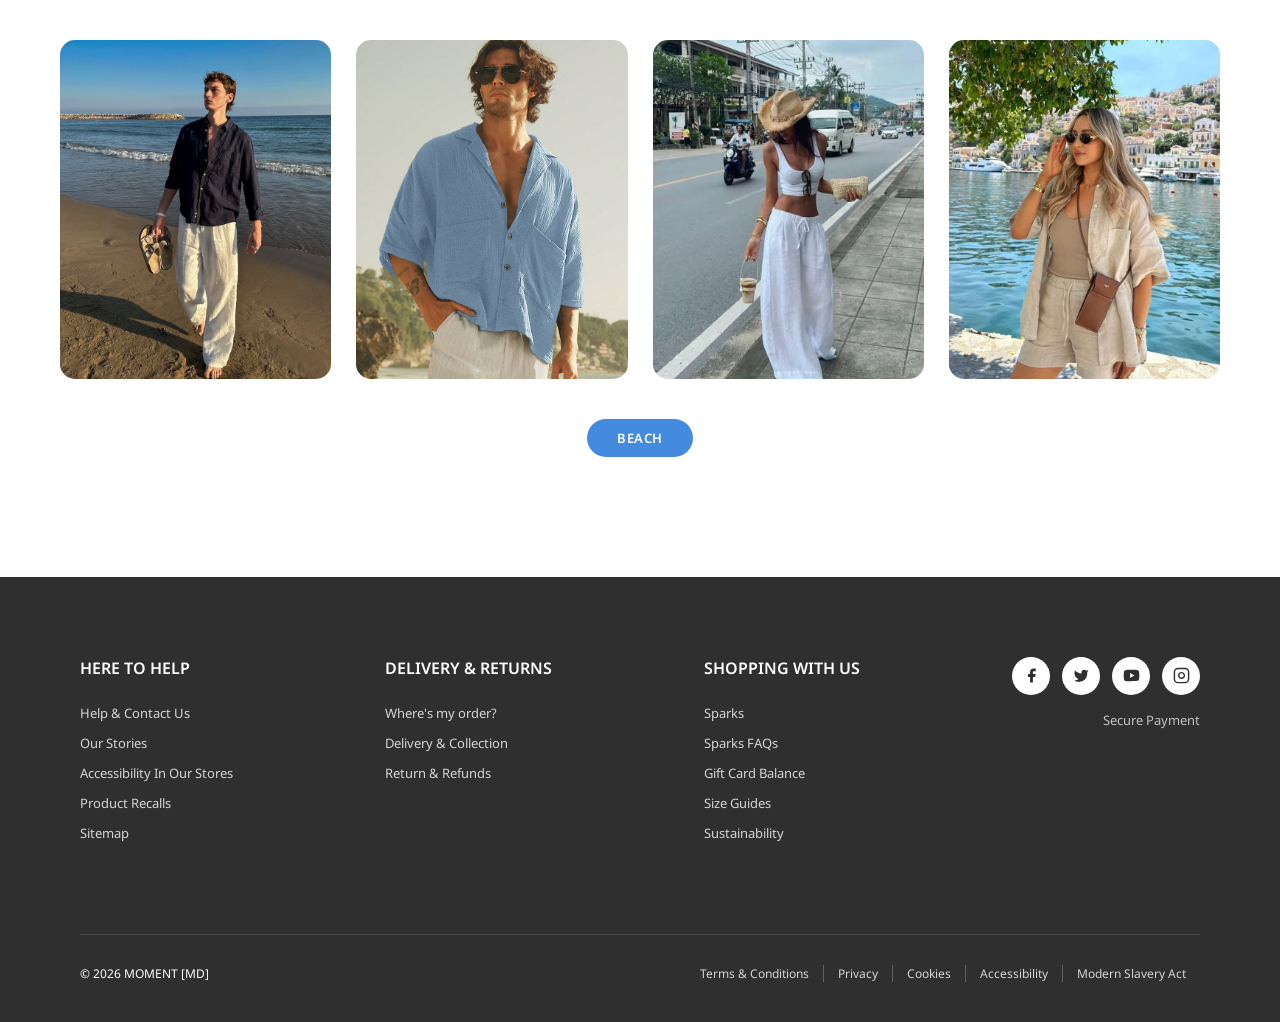
==== commit 72502e93: "V1.9.2" ====
--- a/web site/html/index.html
+++ b/web site/html/index.html
@@ -1,322 +1,891 @@
 <!DOCTYPE html>
 <html lang="ro">
 <head>
-    <meta charset="UTF-8">
-    <meta name="viewport" content="width=device-width, initial-scale=1.0">
-    <title>Sunset | Summer Collection</title>
-    <link href="https://fonts.googleapis.com/css2?family=Mynerve&family=Noto+Sans:wght@400;600&display=swap" rel="stylesheet">
-    <link rel="stylesheet" href="../css/style.css">
+<meta charset="UTF-8">
+<meta name="viewport" content="width=device-width, initial-scale=1.0">
+<title>Sunset | Summer Collection</title>
+<link href="https://fonts.googleapis.com/css2?family=Mynerve&family=Noto+Sans:wght@400;600&display=swap" rel="stylesheet">
+<link rel="stylesheet" href="../css/style.css">
+<link rel="stylesheet" href="../css/cart.css">
+<link rel="stylesheet" href="../css/account.css">
+<link rel="stylesheet" href="../css/product.css">
+<style>
+/* ── OVERLAY GENERIC ── */
+.page-overlay {
+    position: fixed; inset: 0; background: #fff;
+    z-index: 3000; transform: translateY(100%);
+    transition: transform 0.45s cubic-bezier(0.77,0,0.175,1);
+    overflow-y: auto; display: flex; flex-direction: column;
+}
+.page-overlay.open { transform: translateY(0); }
+.overlay-header {
+    width: 100%; height: 100px; background: #F6F6F6;
+    display: flex; justify-content: center; align-items: center;
+    position: sticky; top: 0; z-index: 10;
+    border-bottom: 1px solid rgba(192,158,68,.15); flex-shrink: 0;
+}
+.overlay-header .nav-container { display: grid; grid-template-columns: 1fr auto 1fr; }
+.overlay-back {
+    background: none; border: none; cursor: pointer; color: #C09E44;
+    font-size: 13px; font-weight: 600; font-family: 'Noto Sans',sans-serif;
+    text-transform: uppercase; letter-spacing: .5px;
+    display: flex; align-items: center; gap: 8px; transition: opacity .2s;
+    position: absolute; left: 40px; top: 50%; transform: translateY(-50%);
+}
+.overlay-back:hover { opacity: .65; }
+.overlay-back svg { width:18px; height:18px; stroke:#C09E44; fill:none; stroke-width:2; stroke-linecap:round; stroke-linejoin:round; }
+.overlay-close {
+    background: none; border: none; cursor: pointer; color: #C09E44;
+    font-size: 13px; font-weight: 600; font-family: 'Noto Sans',sans-serif;
+    text-transform: uppercase; letter-spacing: .5px;
+    display: flex; align-items: center; gap: 8px; transition: opacity .2s;
+    position: absolute; right: 40px; top: 50%; transform: translateY(-50%);
+}
+.overlay-close:hover { opacity:.65; }
+.overlay-close svg { width:18px; height:18px; stroke:#C09E44; fill:none; stroke-width:2; stroke-linecap:round; }
+.overlay-body { flex: 1; }
+
+/* ── PRODUCT overlay ── */
+.prod-overlay-body { max-width:1100px; margin:0 auto; padding:40px 40px 80px; display:grid; grid-template-columns:1fr 380px; gap:60px; align-items:start; }
+
+/* ── INFO PAGES ── */
+.info-page-body { max-width:780px; margin:0 auto; padding:40px 40px 80px; }
+.info-page-body h1 { font-size:64px; color:#C09E44; margin-bottom:10px; line-height:1; }
+.info-page-body .subtitle { font-size:15px; color:#888; font-family:'Noto Sans',sans-serif; margin-bottom:40px; border-bottom:1px solid #F0EDE8; padding-bottom:28px; }
+.info-section { margin-bottom:36px; }
+.info-section h2 { font-size:17px; font-weight:600; color:#2F2F2F; font-family:'Noto Sans',sans-serif; margin-bottom:12px; }
+.info-section p, .info-section li { font-size:14px; color:#555; font-family:'Noto Sans',sans-serif; line-height:1.8; margin-bottom:8px; }
+.info-section ul { padding-left:20px; }
+.info-section li { list-style:disc; }
+.info-highlight { background:#F8F5F0; border-left:3px solid #C09E44; padding:16px 20px; border-radius:0 8px 8px 0; margin:18px 0; }
+.info-highlight p { margin:0; color:#2F2F2F; font-weight:600; font-family:'Noto Sans',sans-serif; }
+.contact-grid { display:grid; grid-template-columns:1fr 1fr; gap:20px; margin-top:20px; }
+.contact-card { background:#F8F5F0; border-radius:12px; padding:24px; border:1px solid #EDE8DF; }
+.contact-card svg { color:#C09E44; margin-bottom:10px; }
+.contact-card h3 { font-size:14px; font-weight:600; font-family:'Noto Sans',sans-serif; margin-bottom:6px; }
+.contact-card p { font-size:13px; color:#888; font-family:'Noto Sans',sans-serif; margin:0; line-height:1.6; }
+.contact-card a { color:#448ADE; text-decoration:none; }
+
+/* ── ABOUT ── */
+.about-hero { text-align:center; padding:50px 0 60px; border-bottom:1px solid #F0EDE8; margin-bottom:60px; }
+.about-hero h1 { font-size:80px; line-height:1; margin-bottom:14px; }
+.about-hero p { font-size:17px; color:#888; font-family:'Noto Sans',sans-serif; }
+.about-grid { display:grid; grid-template-columns:1fr 1fr; gap:50px; margin-bottom:60px; align-items:center; }
+.about-grid.reverse { direction:rtl; }
+.about-grid.reverse > * { direction:ltr; }
+.about-img-ph { width:100%; aspect-ratio:4/5; border-radius:16px; background:#EDE8DF; display:flex; align-items:center; justify-content:center; }
+.about-text h2 { font-family:'Mynerve',cursive; font-size:44px; color:#C09E44; margin-bottom:14px; }
+.about-text p { font-family:'Noto Sans',sans-serif; font-size:14px; color:#555; line-height:1.8; margin-bottom:12px; }
+.about-values { background:#F8F5F0; border-radius:20px; padding:50px; text-align:center; margin-bottom:60px; }
+.about-values h2 { font-family:'Mynerve',cursive; font-size:48px; color:#C09E44; margin-bottom:36px; }
+.values-grid { display:grid; grid-template-columns:repeat(3,1fr); gap:24px; }
+.value-card { padding:24px 18px; background:#fff; border-radius:14px; border:1px solid #EDE8DF; }
+.value-icon { width:48px; height:48px; border-radius:50%; background:#FDF8EE; display:flex; align-items:center; justify-content:center; margin:0 auto 14px; color:#C09E44; }
+.value-card h3 { font-size:14px; font-weight:600; color:#2F2F2F; margin-bottom:8px; font-family:'Noto Sans',sans-serif; }
+.value-card p { font-size:13px; color:#888; line-height:1.6; font-family:'Noto Sans',sans-serif; }
+.team-grid { display:grid; grid-template-columns:repeat(3,1fr); gap:24px; }
+.team-card { text-align:center; }
+.team-avatar { width:72px; height:72px; border-radius:50%; background:linear-gradient(135deg,#C09E44,#E8C96E); display:flex; align-items:center; justify-content:center; font-size:26px; font-weight:600; color:#fff; margin:0 auto 12px; font-family:'Noto Sans',sans-serif; }
+.team-name { font-size:14px; font-weight:600; color:#2F2F2F; font-family:'Noto Sans',sans-serif; margin-bottom:4px; }
+.team-role { font-size:13px; color:#C09E44; font-family:'Noto Sans',sans-serif; }
+.about-cta { text-align:center; padding:50px 0; border-top:1px solid #F0EDE8; }
+.about-cta h2 { font-family:'Mynerve',cursive; font-size:48px; color:#C09E44; margin-bottom:12px; }
+.about-cta p { font-family:'Noto Sans',sans-serif; font-size:14px; color:#888; margin-bottom:24px; }
+.about-page-body { max-width:900px; margin:0 auto; padding:40px 40px 80px; }
+
+/* ── SIZE TABLE ── */
+.size-table { width:100%; border-collapse:collapse; font-family:'Noto Sans',sans-serif; font-size:13px; margin-top:10px; }
+.size-table th { padding:10px 14px; text-align:left; border:1px solid #EDE8DF; background:#F8F5F0; }
+.size-table td { padding:9px 14px; border:1px solid #EDE8DF; }
+.size-table tr:nth-child(even) td { background:#FAFAF8; }
+
+/* ── CART inside overlay ── */
+.cart-overlay-body { max-width:1100px; margin:0 auto; padding:40px 40px 80px; }
+
+/* ── Checkout overlay (inside cart overlay) ── */
+.checkout-overlay { position:fixed; inset:0; background:rgba(0,0,0,.55); z-index:9500; align-items:center; justify-content:center; }
+
+/* ── SIGN IN/ACCOUNT inside overlay ── */
+.account-overlay-body { max-width:520px; margin:0 auto; padding:40px 40px 80px; }
+
+/* ── FOOTER inside overlays ── */
+.overlay-footer { background:#2F2F2F; color:#fff; padding:60px 80px 30px; margin-top:auto; }
+</style>
 </head>
 <body>
 
-    <!-- ============ HEADER PRINCIPAL ============ -->
-    <header class="main-header">
-        <nav class="nav-container">
-            <div class="nav-links">
-                <a onclick="openShop()">SHOP ALL</a>
-                <a href="index.html?shop=1" onclick="setTimeout(()=>{openShop();filterCategory('all')},100)">NEW ARRIVALS</a>
-                <a href="#" onclick="openShop();setTimeout(()=>filterCategory('accessories'),100)">ACCESSORIES</a>
-                <a href="#" onclick="openShop();setTimeout(()=>filterCategory('beach'),100)">BEACH</a>
-                <a href="#" onclick="openShop();setTimeout(()=>filterCategory('dresses'),100)">DRESSES</a>
-            </div>
-            <div class="logo-center">
-                <a href="index.html" title="Acasă">
-                    <img src="../Assets/logo.png" alt="SUNSET Logo">
-                </a>
-            </div>
-            <div class="nav-right">
-                <div class="search-container" id="searchContainer">
-                    <input type="text" id="searchInput" placeholder="SEARCH HERE" autocomplete="off" oninput="handleSearch(this.value)" onfocus="handleSearch(this.value)">
-                    <svg class="search-icon-svg" viewBox="0 0 24 24" onclick="handleSearch(document.getElementById('searchInput').value)">
-                        <circle cx="11" cy="11" r="8"></circle>
-                        <line x1="21" y1="21" x2="16.65" y2="16.65"></line>
-                    </svg>
-                    <!-- SEARCH DROPDOWN -->
-                    <div class="search-dropdown" id="searchDropdown">
-                        <div class="search-dropdown-inner">
-                            <p class="search-hint" id="searchHint">Start typing to search...</p>
-                            <div class="search-results" id="searchResults"></div>
-                        </div>
+<!-- ════════════════════════════════════════════════
+     HEADER PRINCIPAL
+════════════════════════════════════════════════ -->
+<header class="main-header">
+    <nav class="nav-container">
+        <div class="nav-links">
+            <a onclick="openShop()">SHOP ALL</a>
+            <a onclick="openShop()">NEW ARRIVALS</a>
+            <a onclick="openShop();setTimeout(()=>filterCategory('accessories'),80)">ACCESSORIES</a>
+            <a onclick="openShop();setTimeout(()=>filterCategory('beach'),80)">BEACH</a>
+            <a onclick="openShop();setTimeout(()=>filterCategory('dresses'),80)">DRESSES</a>
+        </div>
+        <div class="logo-center">
+            <a href="#" onclick="closeAll()"><img src="../Assets/logo.png" alt="SUNSET Logo"></a>
+        </div>
+        <div class="nav-right">
+            <div class="search-container" id="searchContainer">
+                <input type="text" id="searchInput" placeholder="SEARCH HERE" autocomplete="off" oninput="handleSearch(this.value)" onfocus="handleSearch(this.value)">
+                <svg class="search-icon-svg" viewBox="0 0 24 24" onclick="handleSearch(document.getElementById('searchInput').value)">
+                    <circle cx="11" cy="11" r="8"/><line x1="21" y1="21" x2="16.65" y2="16.65"/>
+                </svg>
+                <div class="search-dropdown" id="searchDropdown">
+                    <div class="search-dropdown-inner">
+                        <p class="search-hint" id="searchHint">Start typing to search...</p>
+                        <div class="search-results" id="searchResults"></div>
                     </div>
                 </div>
-                <a href="about.html">ABOUT US</a>
-                <a href="account.html">SIGN IN</a>
-                <div class="nav-icons">
-                    <!-- Cont -->
-                    <a href="account.html" class="icon-circle-btn" title="My Account">
-                        <svg viewBox="0 0 24 24" fill="none" stroke="#C09E44" stroke-width="1.5" stroke-linecap="round" stroke-linejoin="round" width="20" height="20">
-                            <path d="M20 21v-2a4 4 0 0 0-4-4H8a4 4 0 0 0-4 4v2"/>
-                            <circle cx="12" cy="7" r="4"/>
-                        </svg>
-                    </a>
-                    <!-- Coș -->
-                    <a href="cart.html" class="icon-cart-btn" title="Cart" id="cartIconWrap">
-                        <svg class="icon-cart-svg" viewBox="0 0 24 24">
-                            <path d="M6 10V4a2 2 0 0 1 2-2h8a2 2 0 0 1 2 2v6M3 10h18l-1.5 10H4.5L3 10z"/>
-                        </svg>
-                        <span class="cart-badge" id="cartBadge" style="display:none">0</span>
-                    </a>
+            </div>
+            <a onclick="openAbout()">ABOUT US</a>
+            <a onclick="openAccount()">SIGN IN</a>
+            <div class="nav-icons">
+                <button class="icon-circle-btn" onclick="openAccount()" title="My Account" style="border:none;cursor:pointer;">
+                    <svg viewBox="0 0 24 24" fill="none" stroke="#C09E44" stroke-width="1.5" width="20" height="20">
+                        <path d="M20 21v-2a4 4 0 0 0-4-4H8a4 4 0 0 0-4 4v2"/><circle cx="12" cy="7" r="4"/>
+                    </svg>
+                </button>
+                <button class="icon-cart-btn" onclick="openCart()" title="Cart" id="cartIconWrap" style="border:none;background:none;cursor:pointer;">
+                    <svg class="icon-cart-svg" viewBox="0 0 24 24">
+                        <path d="M6 10V4a2 2 0 0 1 2-2h8a2 2 0 0 1 2 2v6M3 10h18l-1.5 10H4.5L3 10z"/>
+                    </svg>
+                    <span class="cart-badge" id="cartBadge" style="display:none">0</span>
+                </button>
+            </div>
+        </div>
+    </nav>
+</header>
+
+<!-- ════════════════════════════════════════════════
+     PAGINA PRINCIPALĂ
+════════════════════════════════════════════════ -->
+<main class="page-wrapper">
+    <section class="asymmetric-section">
+        <div class="content-col left-content">
+            <h1 class="font-mynerve gold title-huge">Summer<br>Collection</h1>
+            <p class="font-mynerve gold subtitle">Discover Your Perfect<br>Summer Style</p>
+            <a onclick="openShop()" class="btn-blue">SHOP ALL</a>
+            <img id="hero-small-left" src="../Assets/images/foto2.jpg" alt="Man on beach" class="img-small mt-large" onclick="openLightbox(this)">
+        </div>
+        <div class="image-col">
+            <img id="hero-large-left" src="../Assets/images/foto1.jpg" alt="Woman in boho outfit" class="img-large" onclick="openLightbox(this)">
+        </div>
+    </section>
+    <section class="asymmetric-section">
+        <div class="image-col">
+            <img id="hero-large-right" src="../Assets/images/foto3.jpg" alt="Woman in blue shirt" class="img-large" onclick="openLightbox(this)">
+        </div>
+        <div class="content-col right-content">
+            <h2 class="font-mynerve gold title-huge">New Arrivals<br>for Sunny<br>Days</h2>
+            <p class="font-mynerve gold subtitle">Up to 30% Off for new<br>Selected Items</p>
+            <a onclick="openShop()" class="btn-blue">NEW ARRIVALS</a>
+            <img id="hero-small-right" src="../Assets/images/foto4.jpg" alt="Man on boat" class="img-small mt-large" onclick="openLightbox(this)">
+        </div>
+    </section>
+    <section class="product-showcase">
+        <h2 class="font-mynerve gold title-center">Our Best Seller</h2>
+        <p class="label-category gold font-mynerve">ACCESSORIES</p>
+        <div class="four-col-grid" id="grid-accessories"></div>
+        <a onclick="openShop();setTimeout(()=>filterCategory('accessories'),80)" class="btn-blue">ACCESSORIES</a>
+    </section>
+    <section class="product-showcase">
+        <p class="label-category gold font-mynerve">BEACH</p>
+        <div class="four-col-grid" id="grid-beach"></div>
+        <a onclick="openShop();setTimeout(()=>filterCategory('beach'),80)" class="btn-blue">BEACH</a>
+    </section>
+</main>
+
+<!-- ════════════════════════════════════════════════
+     FOOTER PRINCIPAL
+════════════════════════════════════════════════ -->
+<footer class="dark-footer">
+    <div class="footer-main">
+        <div class="footer-col"><h3>HERE TO HELP</h3><ul>
+            <li><a onclick="openInfoPage('help')" style="cursor:pointer;color:inherit;">Help &amp; Contact Us</a></li>
+            <li><a onclick="openInfoPage('stories')" style="cursor:pointer;color:inherit;">Our Stories</a></li>
+            <li><a onclick="openInfoPage('accessibility')" style="cursor:pointer;color:inherit;">Accessibility In Our Stores</a></li>
+            <li><a onclick="openInfoPage('recalls')" style="cursor:pointer;color:inherit;">Product Recalls</a></li>
+            <li><a onclick="openInfoPage('sitemap')" style="cursor:pointer;color:inherit;">Sitemap</a></li>
+        </ul></div>
+        <div class="footer-col"><h3>DELIVERY &amp; RETURNS</h3><ul>
+            <li><a onclick="openInfoPage('tracking')" style="cursor:pointer;color:inherit;">Where's my order?</a></li>
+            <li><a onclick="openInfoPage('delivery')" style="cursor:pointer;color:inherit;">Delivery &amp; Collection</a></li>
+            <li><a onclick="openInfoPage('returns')" style="cursor:pointer;color:inherit;">Return &amp; Refunds</a></li>
+        </ul></div>
+        <div class="footer-col"><h3>SHOPPING WITH US</h3><ul>
+            <li><a onclick="openInfoPage('sparks')" style="cursor:pointer;color:inherit;">Sparks</a></li>
+            <li><a onclick="openInfoPage('sparks-faq')" style="cursor:pointer;color:inherit;">Sparks FAQs</a></li>
+            <li><a onclick="openInfoPage('giftcard')" style="cursor:pointer;color:inherit;">Gift Card Balance</a></li>
+            <li><a onclick="openInfoPage('sizes')" style="cursor:pointer;color:inherit;">Size Guides</a></li>
+            <li><a onclick="openInfoPage('sustainability')" style="cursor:pointer;color:inherit;">Sustainability</a></li>
+        </ul></div>
+        <div class="footer-col social-area">
+            <div class="social-icons">
+                <a href="#" class="social-btn"><svg viewBox="0 0 24 24" fill="currentColor"><path d="M18 2h-3a5 5 0 0 0-5 5v3H7v4h3v8h4v-8h3l1-4h-4V7a1 1 0 0 1 1-1h3z"/></svg></a>
+                <a href="#" class="social-btn"><svg viewBox="0 0 24 24" fill="currentColor"><path d="M22 4s-.7 2.1-2 3.4c1.6 10-9.4 17.3-18 11.6 2.2.1 4.4-.6 6-2C3 15.5.5 9.6 3 5c2.2 2.6 5.6 4.1 9 4-.9-4.2 4-6.6 7-3.8 1.1 0 3-1.2 3-1.2z"/></svg></a>
+                <a href="#" class="social-btn"><svg viewBox="0 0 24 24" fill="currentColor"><path d="M22.54 6.42a2.78 2.78 0 0 0-1.95-1.96C18.88 4 12 4 12 4s-6.88 0-8.59.46A2.78 2.78 0 0 0 1.46 6.42 29 29 0 0 0 1 12a29 29 0 0 0 .46 5.58A2.78 2.78 0 0 0 3.41 19.6C5.12 20 12 20 12 20s6.88 0 8.59-.46a2.78 2.78 0 0 0 1.95-1.95A29 29 0 0 0 23 12a29 29 0 0 0-.46-5.58zM10 15.5v-7l6 3.5-6 3.5z"/></svg></a>
+                <a href="#" class="social-btn"><svg viewBox="0 0 24 24" fill="none" stroke="currentColor" stroke-width="2"><rect x="2" y="2" width="20" height="20" rx="5"/><path d="M16 11.37A4 4 0 1 1 12.63 8 4 4 0 0 1 16 11.37z"/><line x1="17.5" y1="6.5" x2="17.51" y2="6.5"/></svg></a>
+            </div>
+            <p class="secure-payment">Secure Payment</p>
+        </div>
+    </div>
+    <div class="footer-bottom">
+        <p>© 2026 MOMENT [MD]</p>
+        <div class="legal-links">
+            <span onclick="openInfoPage('terms')" style="cursor:pointer;">Terms &amp; Conditions</span>
+            <span onclick="openInfoPage('privacy')" style="cursor:pointer;">Privacy</span>
+            <span onclick="openInfoPage('cookies')" style="cursor:pointer;">Cookies</span>
+            <span onclick="openInfoPage('accessibility')" style="cursor:pointer;">Accessibility</span>
+            <span onclick="openInfoPage('slavery')" style="cursor:pointer;">Modern Slavery Act</span>
+        </div>
+    </div>
+</footer>
+
+<!-- ════════════════════════════════════════════════
+     OVERLAY: SHOP ALL
+════════════════════════════════════════════════ -->
+<div class="shop-overlay page-overlay" id="shopOverlay">
+    <div class="shop-header overlay-header">
+        <nav class="nav-container" style="position:relative;">
+            <div class="nav-links">
+                <a onclick="filterCategory('all')" style="cursor:pointer;">CLOTHING</a>
+                <a onclick="filterCategory('accessories')" style="cursor:pointer;">ACCESSORIES</a>
+                <a onclick="filterCategory('dresses')" style="cursor:pointer;">DRESSES</a>
+                <a onclick="filterCategory('jeans')" style="cursor:pointer;">JEANS</a>
+                <a onclick="filterCategory('shoes')" style="cursor:pointer;">SHOES</a>
+            </div>
+            <div class="logo-center"><a onclick="closeAll()" style="cursor:pointer;"><img src="../Assets/logo.png" alt="SUNSET Logo"></a></div>
+            <button class="overlay-close" onclick="closeShop()">
+                <svg viewBox="0 0 24 24"><line x1="18" y1="6" x2="6" y2="18"/><line x1="6" y1="6" x2="18" y2="18"/></svg>CLOSE
+            </button>
+        </nav>
+    </div>
+    <div class="overlay-body shop-content">
+        <aside class="shop-sidebar">
+            <div class="breadcrumb"><span onclick="closeShop()" style="cursor:pointer;">Home</span><span class="breadcrumb-sep">|</span><span>Shop all</span></div>
+            <div class="sidebar-title">Shop by:</div>
+            <ul class="sidebar-filters">
+                <li class="active" onclick="filterProducts(this,'all')">Clothing</li>
+                <li onclick="filterProducts(this,'accessories')">Accessories</li>
+                <li onclick="filterProducts(this,'dresses')">Dresses</li>
+                <li onclick="filterProducts(this,'jeans')">Jeans</li>
+                <li onclick="filterProducts(this,'shoes')">Shoes</li>
+            </ul>
+        </aside>
+        <div class="shop-main">
+            <h1 class="shop-title">Shop all</h1>
+            <p class="shop-desc">New and Now: Check out the latest arrivals in our collection of clothes, shoes, accessories, and more</p>
+            <div class="products-grid" id="productsGrid"></div>
+            <div class="show-more-wrap"><a class="btn-blue">SHOW MORE</a></div>
+        </div>
+    </div>
+</div>
+
+<!-- ════════════════════════════════════════════════
+     OVERLAY: PRODUCT PAGE
+════════════════════════════════════════════════ -->
+<div class="page-overlay" id="productOverlay">
+    <div class="overlay-header">
+        <nav class="nav-container" style="position:relative;">
+            <div class="logo-center"><a onclick="closeAll()" style="cursor:pointer;"><img src="../Assets/logo.png" alt="SUNSET Logo"></a></div>
+            <button class="overlay-back" onclick="closeProd()">
+                <svg viewBox="0 0 24 24"><polyline points="15 18 9 12 15 6"/></svg>Back to Shop
+            </button>
+            <button class="overlay-close" onclick="closeProd()">
+                <svg viewBox="0 0 24 24"><line x1="18" y1="6" x2="6" y2="18"/><line x1="6" y1="6" x2="18" y2="18"/></svg>CLOSE
+            </button>
+        </nav>
+    </div>
+    <div class="overlay-body prod-overlay-body">
+        <div class="product-gallery">
+            <div class="thumb-col"><img id="po-thumb" src="" alt="" class="thumb active" onclick="setMainProd(this)"></div>
+            <div class="main-img-wrap"><img id="po-main" src="" alt=""></div>
+        </div>
+        <div class="product-details">
+            <h1 class="product-title" id="po-name"></h1>
+            <div class="stars" id="po-stars">
+                <span class="star">&#9733;</span><span class="star">&#9733;</span><span class="star">&#9733;</span><span class="star">&#9733;</span><span class="star">&#9733;</span>
+            </div>
+            <p class="product-price-big" id="po-price"></p>
+            <div class="divider"></div>
+            <p class="detail-label">Color</p>
+            <div class="color-swatches"><span class="swatch active" id="po-swatch"></span></div>
+            <div class="divider"></div>
+            <p class="detail-label">Quantity*</p>
+            <div class="qty-control">
+                <button class="qty-btn" onclick="changeProdQty(-1)">&#8722;</button>
+                <span id="po-qty">1</span>
+                <button class="qty-btn" onclick="changeProdQty(1)">&#43;</button>
+            </div>
+            <button class="btn-add-to-bag" onclick="doProdAddToCart()">ADD TO BAG</button>
+        </div>
+    </div>
+</div>
+
+<!-- ════════════════════════════════════════════════
+     OVERLAY: CART
+════════════════════════════════════════════════ -->
+<div class="page-overlay" id="cartOverlay">
+    <div class="overlay-header">
+        <nav class="nav-container" style="position:relative;">
+            <div class="logo-center"><a onclick="closeAll()" style="cursor:pointer;"><img src="../Assets/logo.png" alt="SUNSET Logo"></a></div>
+            <button class="overlay-back" onclick="closeCart()">
+                <svg viewBox="0 0 24 24"><polyline points="15 18 9 12 15 6"/></svg>Continue Shopping
+            </button>
+            <button class="overlay-close" onclick="closeCart()">
+                <svg viewBox="0 0 24 24"><line x1="18" y1="6" x2="6" y2="18"/><line x1="6" y1="6" x2="18" y2="18"/></svg>CLOSE
+            </button>
+        </nav>
+    </div>
+    <div class="overlay-body cart-overlay-body">
+        <h1 class="cart-title font-mynerve gold">My Bag</h1>
+        <div class="cart-empty" id="cartEmpty" style="display:none;flex-direction:column;align-items:center;padding:60px 0;gap:18px;text-align:center;">
+            <svg viewBox="0 0 24 24" fill="none" stroke="#C09E44" stroke-width="1" width="64" height="64"><path d="M6 10V4a2 2 0 0 1 2-2h8a2 2 0 0 1 2 2v6M3 10h18l-1.5 10H4.5L3 10z"/></svg>
+            <p style="font-size:17px;color:#888;font-family:'Noto Sans',sans-serif;">Your bag is empty</p>
+            <a onclick="closeCart();openShop()" class="btn-blue" style="cursor:pointer;">START SHOPPING</a>
+        </div>
+        <div class="cart-layout" id="cartLayout" style="display:none;">
+            <div class="cart-items" id="cartItems"></div>
+            <div class="cart-summary">
+                <h2 class="summary-title">Order Summary</h2>
+                <div class="summary-row"><span>Subtotal</span><span id="summarySubtotal">$0.00</span></div>
+                <div class="summary-row"><span>Delivery</span><span id="summaryDelivery">$9.99</span></div>
+                <div class="summary-row summary-promo">
+                    <span>Promo Code</span>
+                    <div class="promo-wrap">
+                        <input type="text" id="promoInput" placeholder="Enter code">
+                        <button onclick="applyPromo()">APPLY</button>
+                    </div>
                 </div>
-            </div>
+                <p class="promo-msg" id="promoMsg"></p>
+                <div class="summary-divider"></div>
+                <div class="summary-row summary-total"><span>Total</span><span id="summaryTotal">$0.00</span></div>
+                <button class="btn-checkout" onclick="openCheckoutModal()">PROCEED TO CHECKOUT</button>
+                <p class="summary-note">Free delivery on orders over $100</p>
+            </div>
+        </div>
+    </div>
+</div>
+
+<!-- ════════════════════════════════════════════════
+     OVERLAY: ACCOUNT
+════════════════════════════════════════════════ -->
+<div class="page-overlay" id="accountOverlay">
+    <div class="overlay-header">
+        <nav class="nav-container" style="position:relative;">
+            <div class="logo-center"><a onclick="closeAll()" style="cursor:pointer;"><img src="../Assets/logo.png" alt="SUNSET Logo"></a></div>
+            <button class="overlay-close" onclick="closeAccount()">
+                <svg viewBox="0 0 24 24"><line x1="18" y1="6" x2="6" y2="18"/><line x1="6" y1="6" x2="18" y2="18"/></svg>CLOSE
+            </button>
         </nav>
-    </header>
-
-    <!-- ============ PAGINA PRINCIPALĂ ============ -->
-    <main class="page-wrapper">
-
-        <!-- Secțiunea 1: Summer Collection -->
-        <section class="asymmetric-section">
-            <div class="content-col left-content">
-                <h1 class="font-mynerve gold title-huge">Summer<br>Collection</h1>
-                <p class="font-mynerve gold subtitle">Discover Your Perfect<br>Summer Style</p>
-                <a onclick="openShop()" class="btn-blue">SHOP ALL</a>
-                <!-- IMAGINE MIC STÂNGA (hero-small-left) — schimbă src mai jos sau în js/main.js -->
-                <img id="hero-small-left" src="../Assets/images/foto2.jpg" alt="Man on beach" class="img-small mt-large" onclick="openLightbox(this)">
-            </div>
-            <div class="image-col">
-                <!-- IMAGINE MARE STÂNGA (hero-large-left) — schimbă src mai jos sau în js/main.js -->
-                <img id="hero-large-left" src="../Assets/images/foto1.jpg" alt="Woman in boho outfit" class="img-large" onclick="openLightbox(this)">
-            </div>
-        </section>
-
-        <!-- Secțiunea 2: New Arrivals -->
-        <section class="asymmetric-section">
-            <div class="image-col">
-                <!-- IMAGINE MARE DREAPTA (hero-large-right) — schimbă src mai jos sau în js/main.js -->
-                <img id="hero-large-right" src="../Assets/images/foto3.jpg" alt="Woman in blue shirt" class="img-large" onclick="openLightbox(this)">
-            </div>
-            <div class="content-col right-content">
-                <h2 class="font-mynerve gold title-huge">New Arrivals<br>for Sunny<br>Days</h2>
-                <p class="font-mynerve gold subtitle">Up to 30% Off for new<br>Selected Items</p>
-                <a href="#" class="btn-blue">NEW ARRIVALS</a>
-                <!-- IMAGINE MIC DREAPTA (hero-small-right) — schimbă src mai jos sau în js/main.js -->
-                <img id="hero-small-right" src="../Assets/images/foto4.jpg" alt="Man on boat" class="img-small mt-large" onclick="openLightbox(this)">
-            </div>
-        </section>
-
-        <!-- Secțiunea 3: Best Seller - Accessories -->
-        <section class="product-showcase">
-            <h2 class="font-mynerve gold title-center">Our Best Seller</h2>
-            <p class="label-category gold font-mynerve">ACCESSORIES</p>
-            <!-- IMAGINILE PENTRU ACCESSORIES sunt definite în js/main.js → IMAGES.accessories -->
-            <div class="four-col-grid" id="grid-accessories"></div>
-            <a href="#" class="btn-blue">ACCESSORIES</a>
-        </section>
-
-        <!-- Secțiunea 4: Beach -->
-        <section class="product-showcase">
-            <p class="label-category gold font-mynerve">BEACH</p>
-            <!-- IMAGINILE PENTRU BEACH sunt definite în js/main.js → IMAGES.beach -->
-            <div class="four-col-grid" id="grid-beach"></div>
-            <a href="#" class="btn-blue">BEACH</a>
-        </section>
-
-    </main>
-
-    <!-- ============ FOOTER ============ -->
-    <footer class="dark-footer">
-        <div class="footer-main">
-            <div class="footer-col">
-                <h3>HERE TO HELP</h3>
-                <ul>
-                    <li>Help &amp; Contact Us</li>
-                    <li>Our Stories</li>
-                    <li>Accessibility In Our Stores</li>
-                    <li>Product Recalls</li>
-                    <li>Sitemap</li>
-                </ul>
-            </div>
-            <div class="footer-col">
-                <h3>DELIVERY &amp; RETURNS</h3>
-                <ul>
-                    <li>Where's my order?</li>
-                    <li>Delivery &amp; Collection</li>
-                    <li>Return &amp; Refunds</li>
-                </ul>
-            </div>
-            <div class="footer-col">
-                <h3>SHOPPING WITH US</h3>
-                <ul>
-                    <li>Sparks</li>
-                    <li>Sparks FAQs</li>
-                    <li>Gift Card Balance</li>
-                    <li>Size Guides</li>
-                    <li>Sustainability</li>
-                </ul>
-            </div>
-            <div class="footer-col social-area">
-                <div class="social-icons">
-                    <!-- Facebook -->
-                    <a href="#" class="social-btn" aria-label="Facebook">
-                        <svg viewBox="0 0 24 24" fill="currentColor"><path d="M18 2h-3a5 5 0 0 0-5 5v3H7v4h3v8h4v-8h3l1-4h-4V7a1 1 0 0 1 1-1h3z"/></svg>
-                    </a>
-                    <!-- Twitter / X -->
-                    <a href="#" class="social-btn" aria-label="Twitter">
-                        <svg viewBox="0 0 24 24" fill="currentColor"><path d="M22 4s-.7 2.1-2 3.4c1.6 10-9.4 17.3-18 11.6 2.2.1 4.4-.6 6-2C3 15.5.5 9.6 3 5c2.2 2.6 5.6 4.1 9 4-.9-4.2 4-6.6 7-3.8 1.1 0 3-1.2 3-1.2z"/></svg>
-                    </a>
-                    <!-- YouTube -->
-                    <a href="#" class="social-btn" aria-label="YouTube">
-                        <svg viewBox="0 0 24 24" fill="currentColor"><path d="M22.54 6.42a2.78 2.78 0 0 0-1.95-1.96C18.88 4 12 4 12 4s-6.88 0-8.59.46A2.78 2.78 0 0 0 1.46 6.42 29 29 0 0 0 1 12a29 29 0 0 0 .46 5.58A2.78 2.78 0 0 0 3.41 19.6C5.12 20 12 20 12 20s6.88 0 8.59-.46a2.78 2.78 0 0 0 1.95-1.95A29 29 0 0 0 23 12a29 29 0 0 0-.46-5.58zM10 15.5v-7l6 3.5-6 3.5z"/></svg>
-                    </a>
-                    <!-- Instagram -->
-                    <a href="#" class="social-btn" aria-label="Instagram">
-                        <svg viewBox="0 0 24 24" fill="none" stroke="currentColor" stroke-width="2" stroke-linecap="round" stroke-linejoin="round"><rect x="2" y="2" width="20" height="20" rx="5" ry="5"/><path d="M16 11.37A4 4 0 1 1 12.63 8 4 4 0 0 1 16 11.37z"/><line x1="17.5" y1="6.5" x2="17.51" y2="6.5"/></svg>
-                    </a>
+    </div>
+    <div class="overlay-body account-overlay-body">
+        <div class="acc-tabs">
+            <button class="acc-tab active" onclick="showAccTab('login')">Sign In</button>
+            <button class="acc-tab" onclick="showAccTab('register')">Create Account</button>
+        </div>
+        <!-- LOGIN -->
+        <div id="acc-login">
+            <h1 class="acc-title font-mynerve gold">Welcome Back</h1>
+            <p class="acc-sub">Sign in to your SUNSET account</p>
+            <div class="acc-form" id="loginForm">
+                <div class="form-group"><label>Email Address</label><input type="email" id="loginEmail" placeholder="your@email.com"></div>
+                <div class="form-group"><label>Password</label><input type="password" id="loginPass" placeholder="••••••••"></div>
+                <p class="form-error" id="loginError"></p>
+                <button class="btn-acc-submit" onclick="doLogin()">SIGN IN</button>
+                <p class="acc-switch">Don't have an account? <a onclick="showAccTab('register')">Create one</a></p>
+            </div>
+            <div class="acc-profile" id="profilePanel" style="display:none;">
+                <div class="profile-avatar" id="profileAvatar">S</div>
+                <h2 class="profile-name" id="profileName">Sunset User</h2>
+                <p class="profile-email" id="profileEmail"></p>
+                <div class="profile-grid">
+                    <div class="profile-card"><svg viewBox="0 0 24 24" fill="none" stroke="currentColor" stroke-width="1.5" width="28" height="28"><path d="M6 2 3 6v14a2 2 0 0 0 2 2h14a2 2 0 0 0 2-2V6l-3-4z"/><line x1="3" y1="6" x2="21" y2="6"/><path d="M16 10a4 4 0 0 1-8 0"/></svg><p class="pc-label">Orders</p><p class="pc-val" id="profileOrders">0</p></div>
+                    <div class="profile-card" onclick="closeAccount();openCart()" style="cursor:pointer;"><svg viewBox="0 0 24 24" fill="none" stroke="currentColor" stroke-width="1.5" width="28" height="28"><path d="M6 10V4a2 2 0 0 1 2-2h8a2 2 0 0 1 2 2v6M3 10h18l-1.5 10H4.5L3 10z"/></svg><p class="pc-label">In Bag</p><p class="pc-val" id="profileCart">0</p></div>
+                    <div class="profile-card"><svg viewBox="0 0 24 24" fill="none" stroke="currentColor" stroke-width="1.5" width="28" height="28"><path d="M20.84 4.61a5.5 5.5 0 0 0-7.78 0L12 5.67l-1.06-1.06a5.5 5.5 0 0 0-7.78 7.78l1.06 1.06L12 21.23l7.78-7.78 1.06-1.06a5.5 5.5 0 0 0 0-7.78z"/></svg><p class="pc-label">Wishlist</p><p class="pc-val">0</p></div>
                 </div>
-                <p class="secure-payment">Secure Payment</p>
-            </div>
-        </div>
-        <div class="footer-bottom">
-            <p>© 2026 MOMENT [MD]</p>
-            <div class="legal-links">
-                <span>Terms &amp; Conditions</span>
-                <span>Privacy</span>
-                <span>Cookies</span>
-                <span>Accessibility</span>
-                <span>Modern Slavery Act</span>
-            </div>
-        </div>
-    </footer>
-
-    <!-- ============ SHOP ALL OVERLAY ============ -->
-    <div class="shop-overlay" id="shopOverlay">
-
-        <div class="shop-header">
-            <nav class="nav-container">
-                <div class="nav-links">
-                    <a onclick="openShop()" style="font-weight:700;">SHOP ALL</a>
-                    <a href="index.html?shop=1" onclick="setTimeout(()=>{openShop();filterCategory('all')},100)">NEW ARRIVALS</a>
-                    <a href="#" onclick="openShop();setTimeout(()=>filterCategory('accessories'),100)">ACCESSORIES</a>
-                    <a href="#" onclick="openShop();setTimeout(()=>filterCategory('beach'),100)">BEACH</a>
-                    <a href="#" onclick="openShop();setTimeout(()=>filterCategory('dresses'),100)">DRESSES</a>
+                <div class="profile-details">
+                    <h3>Personal Details</h3>
+                    <div class="form-group"><label>Full Name</label><input type="text" id="editName" placeholder="Your name"></div>
+                    <div class="form-group"><label>Phone</label><input type="text" id="editPhone" placeholder="+373 XXX XXX XXX"></div>
+                    <div class="form-group"><label>Address</label><input type="text" id="editAddress" placeholder="Street, City, Country"></div>
+                    <button class="btn-acc-submit" onclick="saveProfile()">SAVE CHANGES</button>
+                    <button class="btn-acc-outline" onclick="doLogout()">SIGN OUT</button>
                 </div>
-                <div class="logo-center">
-                    <a href="index.html" title="Acasă" onclick="closeShop()">
-                        <img src="../Assets/logo.png" alt="SUNSET Logo">
-                    </a>
+            </div>
+        </div>
+        <!-- REGISTER -->
+        <div id="acc-register" style="display:none;">
+            <h1 class="acc-title font-mynerve gold">Join SUNSET</h1>
+            <p class="acc-sub">Create your account and start shopping</p>
+            <div class="acc-form">
+                <div class="form-group"><label>Full Name</label><input type="text" id="regName" placeholder="Your full name"></div>
+                <div class="form-group"><label>Email Address</label><input type="email" id="regEmail" placeholder="your@email.com"></div>
+                <div class="form-group"><label>Password</label><input type="password" id="regPass" placeholder="Min. 6 characters"></div>
+                <p class="form-error" id="regError"></p>
+                <button class="btn-acc-submit" onclick="doRegister()">CREATE ACCOUNT</button>
+                <p class="acc-switch">Already have an account? <a onclick="showAccTab('login')">Sign in</a></p>
+            </div>
+        </div>
+    </div>
+</div>
+
+<!-- ════════════════════════════════════════════════
+     OVERLAY: ABOUT
+════════════════════════════════════════════════ -->
+<div class="page-overlay" id="aboutOverlay">
+    <div class="overlay-header">
+        <nav class="nav-container" style="position:relative;">
+            <div class="logo-center"><a onclick="closeAll()" style="cursor:pointer;"><img src="../Assets/logo.png" alt="SUNSET Logo"></a></div>
+            <button class="overlay-close" onclick="closeAbout()">
+                <svg viewBox="0 0 24 24"><line x1="18" y1="6" x2="6" y2="18"/><line x1="6" y1="6" x2="18" y2="18"/></svg>CLOSE
+            </button>
+        </nav>
+    </div>
+    <div class="overlay-body about-page-body">
+        <div class="about-hero"><h1 class="font-mynerve gold">About Us</h1><p>We believe summer is a feeling — and we're here to help you wear it.</p></div>
+        <div class="about-grid">
+            <div class="about-img-ph"><svg viewBox="0 0 120 120" width="70" height="70" fill="none"><circle cx="60" cy="60" r="55" stroke="#C09E44" stroke-width="1.5"/><path d="M60 20 L60 100 M20 60 L100 60" stroke="#C09E44" stroke-width="1"/><circle cx="60" cy="60" r="20" stroke="#C09E44" stroke-width="1.5"/></svg></div>
+            <div class="about-text"><h2>Our Story</h2><p>SUNSET was born from a love of long summer days, warm light, and effortless style. Founded in 2024, we set out to create a curated fashion destination that captures the spirit of the season.</p><p>Every piece in our collection is chosen with care — from breezy beach essentials to statement accessories that travel from the shore to the city.</p></div>
+        </div>
+        <div class="about-grid reverse">
+            <div class="about-img-ph"><svg viewBox="0 0 120 120" width="70" height="70" fill="none"><path d="M30 90 Q60 30 90 90" stroke="#C09E44" stroke-width="1.5"/><circle cx="60" cy="55" r="15" stroke="#C09E44" stroke-width="1.5"/><line x1="60" y1="20" x2="60" y2="40" stroke="#C09E44" stroke-width="1.5"/></svg></div>
+            <div class="about-text"><h2>Our Mission</h2><p>To make summer style accessible, inspiring, and joyful for everyone. We curate collections that blend contemporary trends with timeless warmth — clothes that make you feel confident, free, and completely yourself.</p><p>Sustainability is at the heart of what we do. We partner with responsible suppliers and choose natural fabrics wherever possible.</p></div>
+        </div>
+        <div class="about-values">
+            <h2>Our Values</h2>
+            <div class="values-grid">
+                <div class="value-card"><div class="value-icon"><svg viewBox="0 0 24 24" fill="none" stroke="currentColor" stroke-width="1.5" width="24" height="24"><path d="M12 22s8-4 8-10V5l-8-3-8 3v7c0 6 8 10 8 10z"/></svg></div><h3>Quality First</h3><p>Every item is carefully selected for quality, comfort, and lasting style.</p></div>
+                <div class="value-card"><div class="value-icon"><svg viewBox="0 0 24 24" fill="none" stroke="currentColor" stroke-width="1.5" width="24" height="24"><path d="M20.84 4.61a5.5 5.5 0 0 0-7.78 0L12 5.67l-1.06-1.06a5.5 5.5 0 0 0-7.78 7.78l1.06 1.06L12 21.23l7.78-7.78 1.06-1.06a5.5 5.5 0 0 0 0-7.78z"/></svg></div><h3>Made with Love</h3><p>From design to delivery, every detail is handled with passion.</p></div>
+                <div class="value-card"><div class="value-icon"><svg viewBox="0 0 24 24" fill="none" stroke="currentColor" stroke-width="1.5" width="24" height="24"><circle cx="12" cy="12" r="10"/><path d="M2 12h20M12 2a15.3 15.3 0 0 1 4 10 15.3 15.3 0 0 1-4 10 15.3 15.3 0 0 1-4-10 15.3 15.3 0 0 1 4-10z"/></svg></div><h3>Sustainability</h3><p>We choose natural materials and ethical partners to protect the planet.</p></div>
+            </div>
+        </div>
+        <div style="text-align:center;margin-bottom:50px;">
+            <h2 style="font-family:'Mynerve',cursive;font-size:46px;color:#C09E44;margin-bottom:36px;">Meet the Team</h2>
+            <div class="team-grid">
+                <div class="team-card"><div class="team-avatar">A</div><p class="team-name">Arsen</p><p class="team-role">Founder & Developer</p></div>
+                <div class="team-card"><div class="team-avatar">S</div><p class="team-name">Sofia</p><p class="team-role">Creative Director</p></div>
+                <div class="team-card"><div class="team-avatar">M</div><p class="team-name">Maria</p><p class="team-role">Head of Style</p></div>
+            </div>
+        </div>
+        <div class="about-cta"><h2>Ready to Shop?</h2><p>Discover our latest summer collection and find your perfect look.</p><a onclick="closeAbout();openShop()" class="btn-blue" style="cursor:pointer;">SHOP NOW</a></div>
+    </div>
+</div>
+
+<!-- ════════════════════════════════════════════════
+     OVERLAY: INFO PAGES (footer links)
+════════════════════════════════════════════════ -->
+<div class="page-overlay" id="infoOverlay">
+    <div class="overlay-header">
+        <nav class="nav-container" style="position:relative;">
+            <div class="logo-center"><a onclick="closeAll()" style="cursor:pointer;"><img src="../Assets/logo.png" alt="SUNSET Logo"></a></div>
+            <button class="overlay-back" id="infoBackBtn" onclick="closeInfo()">
+                <svg viewBox="0 0 24 24"><polyline points="15 18 9 12 15 6"/></svg>Back
+            </button>
+            <button class="overlay-close" onclick="closeInfo()">
+                <svg viewBox="0 0 24 24"><line x1="18" y1="6" x2="6" y2="18"/><line x1="6" y1="6" x2="18" y2="18"/></svg>CLOSE
+            </button>
+        </nav>
+    </div>
+    <div class="overlay-body info-page-body" id="infoBody"></div>
+</div>
+
+<!-- ════════════════════════════════════════════════
+     LIGHTBOX
+════════════════════════════════════════════════ -->
+<div class="lightbox" id="lightbox" onclick="closeLightboxOnBg(event)">
+    <button class="lightbox-prev" onclick="lightboxNav(-1)">&#8592;</button>
+    <div class="lightbox-inner">
+        <button class="lightbox-close" onclick="closeLightbox()">&#215;</button>
+        <img id="lightboxImg" src="" alt="">
+    </div>
+    <button class="lightbox-next" onclick="lightboxNav(1)">&#8594;</button>
+</div>
+
+<!-- ════════════════════════════════════════════════
+     CHECKOUT MODAL
+════════════════════════════════════════════════ -->
+<div class="checkout-overlay" id="checkoutOverlay" style="display:none;">
+    <div class="checkout-modal">
+        <button class="checkout-close" onclick="closeCheckoutModal()">&#215;</button>
+        <h2 class="font-mynerve gold">Checkout</h2>
+        <p class="checkout-sub">Complete your order details</p>
+        <div id="step1chk">
+            <h3 style="font-size:13px;font-weight:600;color:#C09E44;text-transform:uppercase;letter-spacing:.5px;margin-bottom:18px;font-family:'Noto Sans',sans-serif;">1. Delivery Details</h3>
+            <div class="form-group"><label>Full Name</label><input type="text" id="chkName" placeholder="Your full name"></div>
+            <div class="form-group"><label>Email</label><input type="email" id="chkEmail" placeholder="your@email.com"></div>
+            <div class="form-group"><label>Phone</label><input type="text" id="chkPhone" placeholder="+373 XXX XXX XXX"></div>
+            <div class="form-group"><label>Address</label><input type="text" id="chkAddress" placeholder="Street, City, Country"></div>
+            <button class="btn-acc-submit" onclick="goChkStep2()">CONTINUE TO PAYMENT</button>
+        </div>
+        <div id="step2chk" style="display:none;">
+            <h3 style="font-size:13px;font-weight:600;color:#C09E44;text-transform:uppercase;letter-spacing:.5px;margin-bottom:18px;font-family:'Noto Sans',sans-serif;">2. Payment Method</h3>
+            <div class="payment-methods">
+                <label class="pay-option"><input type="radio" name="pay" value="card" checked onchange="document.getElementById('cardFields').style.display='block'"><span><svg viewBox="0 0 24 24" fill="none" stroke="currentColor" stroke-width="1.5" width="20" height="20"><rect x="1" y="4" width="22" height="16" rx="2"/><line x1="1" y1="10" x2="23" y2="10"/></svg>Credit / Debit Card</span></label>
+                <label class="pay-option"><input type="radio" name="pay" value="paypal" onchange="document.getElementById('cardFields').style.display='none'"><span><svg viewBox="0 0 24 24" fill="none" stroke="currentColor" stroke-width="1.5" width="20" height="20"><path d="M7 11.5C7 14 9 16 12 16h1c3 0 5-2 5-4.5S16 7 13 7h-2C8 7 7 9 7 11.5z"/></svg>PayPal</span></label>
+                <label class="pay-option"><input type="radio" name="pay" value="cash" onchange="document.getElementById('cardFields').style.display='none'"><span><svg viewBox="0 0 24 24" fill="none" stroke="currentColor" stroke-width="1.5" width="20" height="20"><rect x="2" y="6" width="20" height="12" rx="2"/><circle cx="12" cy="12" r="3"/></svg>Cash on Delivery</span></label>
+            </div>
+            <div id="cardFields">
+                <div class="form-group"><label>Card Number</label><input type="text" placeholder="1234 5678 9012 3456" maxlength="19" oninput="this.value=this.value.replace(/\D/g,'').replace(/(.{4})/g,'$1 ').trim().slice(0,19)"></div>
+                <div style="display:grid;grid-template-columns:1fr 1fr;gap:14px;">
+                    <div class="form-group"><label>Expiry</label><input type="text" placeholder="MM/YY" maxlength="5" oninput="this.value=this.value.replace(/\D/g,'').replace(/(\d{2})(\d)/,'$1/$2').slice(0,5)"></div>
+                    <div class="form-group"><label>CVV</label><input type="text" placeholder="123" maxlength="3"></div>
                 </div>
-                <div class="nav-right">
-                    <button class="btn-close" onclick="closeShop()">
-                        <svg viewBox="0 0 24 24">
-                            <line x1="18" y1="6" x2="6" y2="18"/>
-                            <line x1="6" y1="6" x2="18" y2="18"/>
-                        </svg>
-                        CLOSE
-                    </button>
+            </div>
+            <button class="btn-acc-submit" onclick="placeOrder()">PLACE ORDER — <span id="finalTotal">$0.00</span></button>
+            <button class="btn-acc-outline" onclick="document.getElementById('step2chk').style.display='none';document.getElementById('step1chk').style.display='block';">← Back</button>
+        </div>
+        <div id="stepSuccess" style="display:none;text-align:center;padding:20px 0;">
+            <div style="width:72px;height:72px;border-radius:50%;background:#2d8a4e;color:#fff;font-size:32px;display:flex;align-items:center;justify-content:center;margin:0 auto 20px;">✓</div>
+            <h2 class="font-mynerve gold">Order Placed!</h2>
+            <p style="font-size:14px;color:#555;font-family:'Noto Sans',sans-serif;margin:12px 0 6px;">Thank you! Your order has been received.</p>
+            <p style="font-size:13px;color:#C09E44;font-weight:600;font-family:'Noto Sans',sans-serif;">Order #<span id="orderNum"></span></p>
+            <button class="btn-blue" onclick="closeCheckoutModal();closeCart();" style="margin-top:24px;border:none;cursor:pointer;">CONTINUE SHOPPING</button>
+        </div>
+    </div>
+</div>
+
+<script src="../js/index.js"></script>
+<script src="../js/cart.js"></script>
+<script>
+
+/* ═══════════ OVERLAY OPEN / CLOSE ═══════════ */
+const overlays = ['shopOverlay','productOverlay','cartOverlay','accountOverlay','aboutOverlay','infoOverlay'];
+
+function openOverlay(id) {
+    document.getElementById(id).classList.add('open');
+    document.body.style.overflow = 'hidden';
+    document.getElementById(id).scrollTop = 0;
+}
+function closeOverlay(id) {
+    document.getElementById(id).classList.remove('open');
+    if (!overlays.some(o => document.getElementById(o).classList.contains('open')))
+        document.body.style.overflow = '';
+}
+function closeAll() {
+    overlays.forEach(o => document.getElementById(o).classList.remove('open'));
+    document.body.style.overflow = '';
+}
+
+function openShop()    { openOverlay('shopOverlay'); }
+function closeShop()   { closeOverlay('shopOverlay'); }
+function openCart()    { renderCart(); openOverlay('cartOverlay'); }
+function closeCart()   { closeOverlay('cartOverlay'); }
+function openAccount() { loadProfile(); openOverlay('accountOverlay'); }
+function closeAccount(){ closeOverlay('accountOverlay'); }
+function openAbout()   { openOverlay('aboutOverlay'); }
+function closeAbout()  { closeOverlay('aboutOverlay'); }
+function openInfo()    { openOverlay('infoOverlay'); }
+function closeInfo()   { closeOverlay('infoOverlay'); }
+
+function openProd(p) {
+    document.getElementById('po-main').src  = p.src;
+    document.getElementById('po-main').alt  = p.name;
+    document.getElementById('po-thumb').src = p.src;
+    document.getElementById('po-thumb').alt = p.name;
+    document.getElementById('po-name').textContent  = p.name;
+    document.getElementById('po-price').textContent = p.price;
+    document.getElementById('po-swatch').style.background = p.color || '#C09E44';
+    document.getElementById('po-qty').textContent = '1';
+    document.querySelectorAll('#po-stars .star').forEach(s => s.classList.remove('filled'));
+    window._currentProd = p;
+    openOverlay('productOverlay');
+}
+function closeProd() { closeOverlay('productOverlay'); }
+
+function setMainProd(el) {
+    document.querySelectorAll('#productOverlay .thumb').forEach(t => t.classList.remove('active'));
+    el.classList.add('active');
+    document.getElementById('po-main').src = el.src;
+}
+function changeProdQty(d) {
+    const el = document.getElementById('po-qty');
+    let v = parseInt(el.textContent) + d;
+    if (v < 1) v = 1;
+    el.textContent = v;
+}
+function doProdAddToCart() {
+    const p = window._currentProd;
+    if (!p) return;
+    addToCart({ src:p.src, name:p.name, price:p.price, color:p.color||'#C09E44', qty: parseInt(document.getElementById('po-qty').textContent)||1 });
+}
+
+/* ── Product rating stars ── */
+document.querySelectorAll('#po-stars .star').forEach((star,i) => {
+    star.addEventListener('click', () => {
+        document.querySelectorAll('#po-stars .star').forEach((s,j) => s.classList.toggle('filled', j<=i));
+    });
+});
+
+/* ── Override buildProductsGrid to open product overlay ── */
+const _origBuild = buildProductsGrid;
+function buildProductsGrid() {
+    const grid = document.getElementById('productsGrid');
+    if (!grid) return;
+    const counts = {};
+    const filtered = PRODUCTS.filter(p => { counts[p.cat]=(counts[p.cat]||0)+1; return counts[p.cat]<=8; });
+    grid.innerHTML = filtered.map(p => {
+        const pj = encodeURIComponent(JSON.stringify({src:p.src,name:p.name,price:p.price,color:p.color||'#C09E44',cat:p.cat,badge:p.badge}));
+        return `<div class="product-card" data-cat="${p.cat}" onclick="openProd(JSON.parse(decodeURIComponent('${pj}')))">
+            <div class="product-img-wrap">
+                <img src="${p.src}" alt="${p.alt}">
+                ${p.badge?`<span class="product-badge">${p.badge}</span>`:''}
+            </div>
+            <p class="product-name">${p.name}</p>
+            <p class="product-price">${p.price}</p>
+        </div>`;
+    }).join('');
+    applyFilter('all');
+}
+
+/* ── Override search to open product overlay ── */
+function handleSearch(query) {
+    const dropdown = document.getElementById('searchDropdown');
+    const results  = document.getElementById('searchResults');
+    const hint     = document.getElementById('searchHint');
+    const q = query.trim().toLowerCase();
+    dropdown.classList.add('open');
+    if (!q) { hint.style.display='block'; results.innerHTML=''; return; }
+    hint.style.display='none';
+    const matches = PRODUCTS.filter(p => p.name.toLowerCase().includes(q)||p.cat.toLowerCase().includes(q)||p.badge.toLowerCase().includes(q));
+    if (!matches.length) { results.innerHTML=`<div class="search-no-results">No results for "<strong>${q}</strong>"<span>Try a different keyword</span></div>`; return; }
+    const catLabel = {all:'Clothing',accessories:'Accessories',dresses:'Dresses',jeans:'Jeans',shoes:'Shoes'};
+    const hl = t => t.replace(new RegExp(`(${q.replace(/[.*+?^${}()|[\]\\]/g,'\\$&')})`, 'gi'), '<mark style="background:#FFF3C4;border-radius:2px;padding:0 1px;">$1</mark>');
+    results.innerHTML = `<div class="search-count">${matches.length} result${matches.length!==1?'s':''} found</div>` +
+        matches.slice(0,8).map(p => `
+        <div class="search-result-item" onclick="closeSearch();openProd(${JSON.stringify({src:p.src,name:p.name,price:p.price,color:p.color||'#C09E44'}).replace(/"/g,'&quot;')})">
+            <img class="search-result-img" src="${p.src}" alt="${p.name}" onerror="this.style.background='#EDE8DF'">
+            <div class="search-result-info">
+                <div class="search-result-name">${hl(p.name)}</div>
+                <div class="search-result-cat">${catLabel[p.cat]||p.cat}</div>
+                <div class="search-result-price">${p.price}</div>
+            </div>
+            ${p.badge?`<span class="search-result-badge">${p.badge}</span>`:''}
+        </div>`).join('');
+}
+function closeSearch() {
+    const d=document.getElementById('searchDropdown'); const i=document.getElementById('searchInput');
+    if(d) d.classList.remove('open'); if(i) i.value='';
+}
+function escRegex(s){return s.replace(/[.*+?^${}()|[\]\\]/g,'\\$&');}
+
+/* ═══════════ CART ═══════════ */
+let promoApplied = false;
+const DELIVERY = 9.99;
+
+function renderCart() {
+    const cart = getCart();
+    const empty  = document.getElementById('cartEmpty');
+    const layout = document.getElementById('cartLayout');
+    const items  = document.getElementById('cartItems');
+    if (!cart.length) { empty.style.display='flex'; layout.style.display='none'; return; }
+    empty.style.display='none'; layout.style.display='grid';
+    items.innerHTML = cart.map((item,i) => `
+        <div class="cart-item">
+            <img src="${item.src}" alt="${item.name}" class="cart-item-img" onerror="this.style.background='#EDE8DF'">
+            <div class="cart-item-info">
+                <p class="ci-name">${item.name}</p>
+                <div class="ci-color-wrap"><span class="ci-swatch" style="background:${item.color||'#C09E44'}"></span></div>
+                <p class="ci-price">${item.price}</p>
+            </div>
+            <div class="cart-item-right">
+                <div class="ci-qty">
+                    <button onclick="cQty(${i},${(item.qty||1)-1})">−</button>
+                    <span>${item.qty||1}</span>
+                    <button onclick="cQty(${i},${(item.qty||1)+1})">+</button>
                 </div>
-            </nav>
-        </div>
-
-        <div class="shop-content">
-            <aside class="shop-sidebar">
-                <div class="breadcrumb">
-                    <span onclick="closeShop()">Home</span>
-                    <span class="breadcrumb-sep">|</span>
-                    <span>Shop all</span>
-                </div>
-                <div class="sidebar-title">Shop by:</div>
-                <ul class="sidebar-filters">
-                    <li class="active" onclick="filterProducts(this, 'all')">Clothing</li>
-                    <li onclick="filterProducts(this, 'accessories')">Accessories</li>
-                    <li onclick="filterProducts(this, 'dresses')">Dresses</li>
-                    <li onclick="filterProducts(this, 'jeans')">Jeans</li>
-                    <li onclick="filterProducts(this, 'shoes')">Shoes</li>
-                </ul>
-            </aside>
-
-            <div class="shop-main">
-                <h1 class="shop-title">Shop all</h1>
-                <p class="shop-desc">New and Now: Check out the latest arrivals in our collection of clothes, shoes, accessories, and more</p>
-                <!-- PRODUSELE sunt definite în js/main.js → PRODUCTS -->
-                <div class="products-grid" id="productsGrid"></div>
-                <div class="show-more-wrap">
-                    <a class="btn-blue">SHOW MORE</a>
-                </div>
-            </div>
-        </div>
-
-        <!-- Footer în Shop Overlay -->
-        <footer class="dark-footer">
-            <div class="footer-main">
-                <div class="footer-col">
-                    <h3>HERE TO HELP</h3>
-                    <ul>
-                        <li>Help &amp; Contact Us</li>
-                        <li>Our Stories</li>
-                        <li>Accessibility In Our Stores</li>
-                        <li>Product Recalls</li>
-                        <li>Sitemap</li>
-                    </ul>
-                </div>
-                <div class="footer-col">
-                    <h3>DELIVERY &amp; RETURNS</h3>
-                    <ul>
-                        <li>Where's my order?</li>
-                        <li>Delivery &amp; Collection</li>
-                        <li>Return &amp; Refunds</li>
-                    </ul>
-                </div>
-                <div class="footer-col">
-                    <h3>SHOPPING WITH US</h3>
-                    <ul>
-                        <li>Sparks</li>
-                        <li>Sparks FAQs</li>
-                        <li>Gift Card Balance</li>
-                        <li>Size Guides</li>
-                        <li>Sustainability</li>
-                    </ul>
-                </div>
-                <div class="footer-col social-area">
-                    <div class="social-icons">
-                        <a href="#" class="social-btn" aria-label="Facebook">
-                            <svg viewBox="0 0 24 24" fill="currentColor"><path d="M18 2h-3a5 5 0 0 0-5 5v3H7v4h3v8h4v-8h3l1-4h-4V7a1 1 0 0 1 1-1h3z"/></svg>
-                        </a>
-                        <a href="#" class="social-btn" aria-label="Twitter">
-                            <svg viewBox="0 0 24 24" fill="currentColor"><path d="M22 4s-.7 2.1-2 3.4c1.6 10-9.4 17.3-18 11.6 2.2.1 4.4-.6 6-2C3 15.5.5 9.6 3 5c2.2 2.6 5.6 4.1 9 4-.9-4.2 4-6.6 7-3.8 1.1 0 3-1.2 3-1.2z"/></svg>
-                        </a>
-                        <a href="#" class="social-btn" aria-label="YouTube">
-                            <svg viewBox="0 0 24 24" fill="currentColor"><path d="M22.54 6.42a2.78 2.78 0 0 0-1.95-1.96C18.88 4 12 4 12 4s-6.88 0-8.59.46A2.78 2.78 0 0 0 1.46 6.42 29 29 0 0 0 1 12a29 29 0 0 0 .46 5.58A2.78 2.78 0 0 0 3.41 19.6C5.12 20 12 20 12 20s6.88 0 8.59-.46a2.78 2.78 0 0 0 1.95-1.95A29 29 0 0 0 23 12a29 29 0 0 0-.46-5.58zM10 15.5v-7l6 3.5-6 3.5z"/></svg>
-                        </a>
-                        <a href="#" class="social-btn" aria-label="Instagram">
-                            <svg viewBox="0 0 24 24" fill="none" stroke="currentColor" stroke-width="2" stroke-linecap="round" stroke-linejoin="round"><rect x="2" y="2" width="20" height="20" rx="5" ry="5"/><path d="M16 11.37A4 4 0 1 1 12.63 8 4 4 0 0 1 16 11.37z"/><line x1="17.5" y1="6.5" x2="17.51" y2="6.5"/></svg>
-                        </a>
-                    </div>
-                    <p class="secure-payment">Secure Payment</p>
-                </div>
-            </div>
-            <div class="footer-bottom">
-                <p>© 2026 MOMENT [MD]</p>
-                <div class="legal-links">
-                    <span>Terms &amp; Conditions</span>
-                    <span>Privacy</span>
-                    <span>Cookies</span>
-                    <span>Accessibility</span>
-                    <span>Modern Slavery Act</span>
-                </div>
-            </div>
-        </footer>
-    </div>
-
-    <!-- ============ LIGHTBOX ============ -->
-    <div class="lightbox" id="lightbox" onclick="closeLightboxOnBg(event)">
-        <button class="lightbox-prev" onclick="lightboxNav(-1)">&#8592;</button>
-        <div class="lightbox-inner">
-            <button class="lightbox-close" onclick="closeLightbox()">&#215;</button>
-            <img id="lightboxImg" src="" alt="">
-        </div>
-        <button class="lightbox-next" onclick="lightboxNav(1)">&#8594;</button>
-    </div>
-
-    <script src="../js/index.js"></script>
-    <script src="../js/cart.js"></script>
-    <script>
-        /* Închide search dropdown la click în afară */
-        document.addEventListener('click', function(e) {
-            const sc = document.getElementById('searchContainer');
-            if (sc && !sc.contains(e.target)) closeSearch();
-        });
-        /* Badge coș */
-        document.addEventListener('DOMContentLoaded', updateCartBadge);
-    </script>
+                <button class="ci-remove" onclick="cRemove(${i})"><svg viewBox="0 0 24 24" fill="none" stroke="currentColor" stroke-width="2" width="16" height="16"><polyline points="3 6 5 6 21 6"/><path d="M19 6l-1 14H6L5 6"/><path d="M10 11v6M14 11v6"/><path d="M9 6V4h6v2"/></svg></button>
+                <p class="ci-subtotal">$${(parseFloat((item.price||'$0').replace(/[^0-9.]/g,''))*(item.qty||1)).toFixed(2)}</p>
+            </div>
+        </div>`).join('');
+    updateSummary();
+}
+function cQty(i,q) { updateCartQty(i,q); renderCart(); }
+function cRemove(i) { removeFromCart(i); renderCart(); }
+function updateSummary() {
+    const sub = getCartTotal();
+    const del = sub>=100?0:DELIVERY;
+    const dis = promoApplied?sub*.1:0;
+    const tot = sub-dis+del;
+    document.getElementById('summarySubtotal').textContent = '$'+sub.toFixed(2);
+    document.getElementById('summaryDelivery').textContent = del===0?'FREE':'$'+del.toFixed(2);
+    document.getElementById('summaryTotal').textContent    = '$'+tot.toFixed(2);
+    document.getElementById('finalTotal').textContent      = '$'+tot.toFixed(2);
+}
+function applyPromo() {
+    const code = document.getElementById('promoInput').value.trim().toUpperCase();
+    const msg  = document.getElementById('promoMsg');
+    if (code==='SUNSET10') { promoApplied=true; msg.textContent='✓ 10% discount applied!'; msg.style.color='#2d8a4e'; }
+    else { msg.textContent='Invalid promo code.'; msg.style.color='#c0392b'; }
+    updateSummary();
+}
+function openCheckoutModal() {
+    const raw = localStorage.getItem('sunset_user');
+    if (raw) { const u=JSON.parse(raw); document.getElementById('chkName').value=u.name||''; document.getElementById('chkEmail').value=u.email||''; document.getElementById('chkPhone').value=u.phone||''; document.getElementById('chkAddress').value=u.address||''; }
+    document.getElementById('checkoutOverlay').style.display='flex';
+    document.body.style.overflow='hidden';
+}
+function closeCheckoutModal() {
+    document.getElementById('checkoutOverlay').style.display='none';
+    document.getElementById('step1chk').style.display='block';
+    document.getElementById('step2chk').style.display='none';
+    document.getElementById('stepSuccess').style.display='none';
+}
+function goChkStep2() {
+    if (!document.getElementById('chkName').value.trim()) { alert('Please enter your name.'); return; }
+    if (!document.getElementById('chkEmail').value.includes('@')) { alert('Please enter a valid email.'); return; }
+    document.getElementById('step1chk').style.display='none';
+    document.getElementById('step2chk').style.display='block';
+}
+function placeOrder() {
+    const raw=localStorage.getItem('sunset_user');
+    if (raw) { const u=JSON.parse(raw); u.orders=(u.orders||0)+1; localStorage.setItem('sunset_user',JSON.stringify(u)); }
+    localStorage.removeItem('sunset_cart');
+    document.getElementById('step2chk').style.display='none';
+    document.getElementById('stepSuccess').style.display='block';
+    document.getElementById('orderNum').textContent=Math.floor(Math.random()*90000+10000);
+    updateCartBadge();
+}
+
+/* ═══════════ ACCOUNT ═══════════ */
+function showAccTab(id) {
+    document.getElementById('acc-login').style.display   = id==='login'?'block':'none';
+    document.getElementById('acc-register').style.display= id==='register'?'block':'none';
+    document.querySelectorAll('.acc-tab').forEach((t,i)=>t.classList.toggle('active', (id==='login'&&i===0)||(id==='register'&&i===1)));
+}
+function doRegister() {
+    const name=document.getElementById('regName').value.trim();
+    const email=document.getElementById('regEmail').value.trim();
+    const pass=document.getElementById('regPass').value;
+    const err=document.getElementById('regError');
+    if (!name){err.textContent='Please enter your name.';return;}
+    if (!email.includes('@')){err.textContent='Please enter a valid email.';return;}
+    if (pass.length<6){err.textContent='Password must be at least 6 characters.';return;}
+    err.textContent='';
+    localStorage.setItem('sunset_user',JSON.stringify({name,email,pass,phone:'',address:'',orders:0}));
+    localStorage.setItem('sunset_logged','1');
+    showAccTab('login'); loadProfile();
+}
+function doLogin() {
+    const email=document.getElementById('loginEmail').value.trim();
+    const pass=document.getElementById('loginPass').value;
+    const err=document.getElementById('loginError');
+    const raw=localStorage.getItem('sunset_user');
+    if (!raw){err.textContent='No account found. Please create one first.';return;}
+    const u=JSON.parse(raw);
+    if (u.email!==email||u.pass!==pass){err.textContent='Incorrect email or password.';return;}
+    err.textContent='';
+    localStorage.setItem('sunset_logged','1');
+    loadProfile();
+}
+function doLogout() {
+    localStorage.removeItem('sunset_logged');
+    document.getElementById('loginForm').style.display='block';
+    document.getElementById('profilePanel').style.display='none';
+    document.getElementById('loginEmail').value='';
+    document.getElementById('loginPass').value='';
+}
+function saveProfile() {
+    const raw=localStorage.getItem('sunset_user'); if (!raw) return;
+    const u=JSON.parse(raw);
+    u.name=document.getElementById('editName').value.trim()||u.name;
+    u.phone=document.getElementById('editPhone').value.trim();
+    u.address=document.getElementById('editAddress').value.trim();
+    localStorage.setItem('sunset_user',JSON.stringify(u));
+    document.getElementById('profileName').textContent=u.name;
+    document.getElementById('profileAvatar').textContent=u.name[0].toUpperCase();
+    const btn=document.querySelector('#profilePanel .btn-acc-submit');
+    const orig=btn.textContent; btn.textContent='✓ SAVED'; btn.style.background='#2d8a4e';
+    setTimeout(()=>{btn.textContent=orig;btn.style.background='';},1800);
+}
+function loadProfile() {
+    const raw=localStorage.getItem('sunset_user');
+    if (!raw||!localStorage.getItem('sunset_logged')) return;
+    const u=JSON.parse(raw);
+    document.getElementById('loginForm').style.display='none';
+    document.getElementById('profilePanel').style.display='block';
+    document.getElementById('profileName').textContent=u.name;
+    document.getElementById('profileEmail').textContent=u.email;
+    document.getElementById('profileAvatar').textContent=u.name[0].toUpperCase();
+    document.getElementById('profileOrders').textContent=u.orders||0;
+    document.getElementById('editName').value=u.name;
+    document.getElementById('editPhone').value=u.phone||'';
+    document.getElementById('editAddress').value=u.address||'';
+    try { const c=JSON.parse(localStorage.getItem('sunset_cart')||'[]'); document.getElementById('profileCart').textContent=c.reduce((s,i)=>s+(i.qty||1),0); } catch(e){}
+}
+
+/* ═══════════ INFO PAGES ═══════════ */
+const INFO_PAGES = {
+help: {title:'Help & Contact Us', sub:'We\'re here to help — reach out any time.', body:`
+<div class="contact-grid">
+<div class="contact-card"><svg viewBox="0 0 24 24" fill="none" stroke="currentColor" stroke-width="1.5" width="28" height="28"><path d="M22 16.92v3a2 2 0 0 1-2.18 2 19.79 19.79 0 0 1-8.63-3.07A19.5 19.5 0 0 1 4.69 12 19.79 19.79 0 0 1 1.61 3.4a2 2 0 0 1 1.99-2.18h3a2 2 0 0 1 2 1.72c.127.96.361 1.903.7 2.81a2 2 0 0 1-.45 2.11L7.91 8.96a16 16 0 0 0 6.13 6.13l1.27-1.27a2 2 0 0 1 2.11-.45c.907.339 1.85.573 2.81.7A2 2 0 0 1 22 16.92z"/></svg><h3>Phone Support</h3><p>Mon–Fri: 09:00–18:00<br><a href="tel:+37322123456">+373 22 123 456</a></p></div>
+<div class="contact-card"><svg viewBox="0 0 24 24" fill="none" stroke="currentColor" stroke-width="1.5" width="28" height="28"><path d="M4 4h16c1.1 0 2 .9 2 2v12c0 1.1-.9 2-2 2H4c-1.1 0-2-.9-2-2V6c0-1.1.9-2 2-2z"/><polyline points="22,6 12,13 2,6"/></svg><h3>Email</h3><p>Response within 24 hours<br><a href="mailto:support@sunset.md">support@sunset.md</a></p></div>
+<div class="contact-card"><svg viewBox="0 0 24 24" fill="none" stroke="currentColor" stroke-width="1.5" width="28" height="28"><path d="M21 15a2 2 0 0 1-2 2H7l-4 4V5a2 2 0 0 1 2-2h14a2 2 0 0 1 2 2z"/></svg><h3>Live Chat</h3><p>Mon–Sun: 08:00–22:00<br>Available on website</p></div>
+<div class="contact-card"><svg viewBox="0 0 24 24" fill="none" stroke="currentColor" stroke-width="1.5" width="28" height="28"><path d="M21 10c0 7-9 13-9 13s-9-6-9-13a9 9 0 0 1 18 0z"/><circle cx="12" cy="10" r="3"/></svg><h3>Visit Us</h3><p>Str. Ștefan cel Mare 1<br>Chișinău, Moldova</p></div>
+</div>`},
+stories:{title:'Our Stories',sub:'Behind every collection, there\'s a story worth telling.',body:`<div class="info-section"><h2>Summer 2026 — Born from the Golden Hour</h2><p>The SUNSET Summer Collection was inspired by the magical light of a Mediterranean evening — warm tones, flowing silhouettes, and that feeling of complete freedom.</p></div><div class="info-section"><h2>How It All Started</h2><p>SUNSET was founded in 2024 with a simple idea: create a fashion brand that feels like a summer vacation. No rush, no compromise — just beautiful clothes made for real life.</p></div><div class="info-highlight"><p>"We don't just sell clothes. We sell the feeling of a perfect summer day."</p></div><div class="info-section"><h2>Sustainability Story</h2><p>In 2025, we committed to sourcing 80% of our fabrics from certified sustainable suppliers. Today, every linen piece comes from family-owned farms in Portugal and Ireland.</p></div>`},
+accessibility:{title:'Accessibility',sub:'SUNSET is committed to making fashion accessible to everyone.',body:`<div class="info-section"><h2>Our Commitment</h2><p>We work continuously to improve the accessibility of our website and physical stores for all customers, including those with disabilities.</p></div><div class="info-section"><h2>Website Accessibility</h2><ul><li>All images include descriptive alt text</li><li>The website supports keyboard-only navigation</li><li>Color contrast meets WCAG 2.1 AA standards</li><li>Font sizes can be adjusted using browser settings</li></ul></div><div class="info-section"><h2>In Our Stores</h2><ul><li>Wheelchair accessible entrances and fitting rooms</li><li>Staff trained to assist customers with disabilities</li><li>Large-print materials available on request</li></ul></div>`},
+recalls:{title:'Product Recalls',sub:'Safety is our top priority.',body:`<div class="info-highlight"><p>✓ No active product recalls at this time.</p></div><div class="info-section"><h2>Our Safety Standards</h2><p>All SUNSET products undergo rigorous quality and safety testing before reaching our customers. We comply with EU and Moldovan consumer product safety regulations.</p></div><div class="info-section"><h2>What to Do If You Have Concerns</h2><ul><li>Stop using the product immediately if you notice any defect</li><li>Contact us at <a href="mailto:safety@sunset.md" style="color:#448ADE">safety@sunset.md</a></li><li>Keep your proof of purchase for a full refund or exchange</li></ul></div>`},
+sitemap:{title:'Sitemap',sub:'Find everything on the SUNSET website.',body:`<div class="info-section"><h2>Main Pages</h2><ul><li><a onclick="closeInfo()" style="color:#448ADE;cursor:pointer;">Home</a></li><li><a onclick="closeInfo();openShop()" style="color:#448ADE;cursor:pointer;">Shop All</a></li><li><a onclick="closeInfo();openAbout()" style="color:#448ADE;cursor:pointer;">About Us</a></li><li><a onclick="closeInfo();openAccount()" style="color:#448ADE;cursor:pointer;">My Account</a></li><li><a onclick="closeInfo();openCart()" style="color:#448ADE;cursor:pointer;">My Bag</a></li></ul></div><div class="info-section"><h2>Help &amp; Support</h2><ul><li><a onclick="openInfoPage('help')" style="color:#448ADE;cursor:pointer;">Help &amp; Contact Us</a></li><li><a onclick="openInfoPage('tracking')" style="color:#448ADE;cursor:pointer;">Order Tracking</a></li><li><a onclick="openInfoPage('delivery')" style="color:#448ADE;cursor:pointer;">Delivery &amp; Collection</a></li><li><a onclick="openInfoPage('returns')" style="color:#448ADE;cursor:pointer;">Returns &amp; Refunds</a></li></ul></div><div class="info-section"><h2>Legal</h2><ul><li><a onclick="openInfoPage('terms')" style="color:#448ADE;cursor:pointer;">Terms &amp; Conditions</a></li><li><a onclick="openInfoPage('privacy')" style="color:#448ADE;cursor:pointer;">Privacy Policy</a></li><li><a onclick="openInfoPage('cookies')" style="color:#448ADE;cursor:pointer;">Cookie Policy</a></li></ul></div>`},
+tracking:{title:"Where's My Order?",sub:'Track your SUNSET order in real time.',body:`<div class="info-section"><h2>Track Your Order</h2><p>Enter your order number and email address to see the latest status of your delivery.</p><div style="display:flex;flex-direction:column;gap:14px;max-width:420px;margin-top:18px;"><div style="display:flex;flex-direction:column;gap:6px;"><label style="font-size:12px;font-weight:600;font-family:'Noto Sans',sans-serif;text-transform:uppercase;letter-spacing:.5px;">Order Number</label><input type="text" placeholder="e.g. 10234" style="border:1px solid #D8D0C0;border-radius:6px;padding:11px 14px;font-size:14px;font-family:'Noto Sans',sans-serif;outline:none;"></div><div style="display:flex;flex-direction:column;gap:6px;"><label style="font-size:12px;font-weight:600;font-family:'Noto Sans',sans-serif;text-transform:uppercase;letter-spacing:.5px;">Email Address</label><input type="email" placeholder="your@email.com" style="border:1px solid #D8D0C0;border-radius:6px;padding:11px 14px;font-size:14px;font-family:'Noto Sans',sans-serif;outline:none;"></div><button onclick="this.textContent='Tracking not found — demo mode'" style="background:#448ADE;color:#fff;border:none;border-radius:6px;padding:13px;font-size:13px;font-weight:600;font-family:'Noto Sans',sans-serif;cursor:pointer;text-transform:uppercase;letter-spacing:1px;">TRACK ORDER</button></div></div><div class="info-section"><h2>Delivery Timeframes</h2><ul><li>Standard: 3–5 business days — $9.99</li><li>Express: 1–2 business days — $19.99</li><li>Free delivery on orders over $100</li></ul></div>`},
+delivery:{title:'Delivery & Collection',sub:'Fast, reliable delivery to your door.',body:`<div class="info-section"><h2>Delivery Options</h2><ul><li><strong>Standard</strong> — 3–5 business days — $9.99</li><li><strong>Express</strong> — 1–2 business days — $19.99</li><li><strong>Free Standard</strong> — on orders over $100</li><li><strong>Click &amp; Collect</strong> — free, collect from our store within 2 hours</li></ul></div><div class="info-highlight"><p>📦 All orders are dispatched within 24 hours of being placed (Mon–Fri).</p></div><div class="info-section"><h2>International Shipping</h2><p>We ship to Romania, Moldova, Ukraine, and Bulgaria. International delivery takes 5–10 business days and costs $24.99.</p></div>`},
+returns:{title:'Returns & Refunds',sub:'Hassle-free returns within 30 days.',body:`<div class="info-highlight"><p>✓ Free returns within 30 days of purchase for all orders.</p></div><div class="info-section"><h2>How to Return an Item</h2><ul><li>Log in to your account and select the item to return</li><li>Print the prepaid return label sent to your email</li><li>Drop off the parcel at any post office</li><li>Your refund will be processed within 5–7 business days</li></ul></div><div class="info-section"><h2>Return Conditions</h2><ul><li>Items must be unworn, unwashed, and in original packaging</li><li>Tags must still be attached</li><li>Sale items are eligible for exchange only</li><li>Swimwear cannot be returned for hygiene reasons</li></ul></div>`},
+sparks:{title:'Sparks Loyalty Program',sub:'Earn rewards every time you shop.',body:`<div class="info-section"><h2>What is Sparks?</h2><p>Sparks is SUNSET's free loyalty program. Every time you shop, you earn points that can be redeemed for discounts on future orders.</p></div><div class="info-section"><h2>How to Earn Points</h2><ul><li>1 point for every $1 spent</li><li>50 bonus points when you create an account</li><li>100 bonus points on your birthday</li><li>25 points for writing a product review</li></ul></div><div class="info-section"><h2>Membership Tiers</h2><ul><li><strong>Bronze</strong> — 0–499 pts — 5% discount</li><li><strong>Silver</strong> — 500–1499 pts — 8% + early sale access</li><li><strong>Gold</strong> — 1500+ pts — 12% + free express delivery</li></ul></div><div class="info-highlight"><p>💛 Join today — create your account to start.</p></div>`},
+'sparks-faq':{title:'Sparks FAQs',sub:'Answers to your most common Sparks questions.',body:`<div class="info-section"><h2>How do I join Sparks?</h2><p>Simply create a free SUNSET account. You'll automatically be enrolled and receive 50 welcome points.</p></div><div class="info-section"><h2>When do my points expire?</h2><p>Sparks points are valid for 24 months from the date earned. Points expire if your account is inactive for 12 consecutive months.</p></div><div class="info-section"><h2>Can I use points and a promo code together?</h2><p>Yes! You can combine Sparks points with one promotional code per order.</p></div><div class="info-section"><h2>How do I check my points balance?</h2><p>Log in to your account and visit the Sparks section of your profile dashboard.</p></div>`},
+giftcard:{title:'Gift Card Balance',sub:'Check or redeem your SUNSET gift card.',body:`<div class="info-section"><h2>Check Your Balance</h2><div style="display:flex;flex-direction:column;gap:14px;max-width:360px;margin-top:18px;"><div style="display:flex;flex-direction:column;gap:6px;"><label style="font-size:12px;font-weight:600;font-family:'Noto Sans',sans-serif;text-transform:uppercase;letter-spacing:.5px;">Card Number</label><input type="text" placeholder="XXXX-XXXX-XXXX-XXXX" style="border:1px solid #D8D0C0;border-radius:6px;padding:11px 14px;font-size:14px;font-family:'Noto Sans',sans-serif;outline:none;"></div><div style="display:flex;flex-direction:column;gap:6px;"><label style="font-size:12px;font-weight:600;font-family:'Noto Sans',sans-serif;text-transform:uppercase;letter-spacing:.5px;">PIN</label><input type="text" placeholder="4-digit PIN" maxlength="4" style="border:1px solid #D8D0C0;border-radius:6px;padding:11px 14px;font-size:14px;font-family:'Noto Sans',sans-serif;outline:none;"></div><button onclick="this.textContent='Demo mode — balance: $0.00'" style="background:#448ADE;color:#fff;border:none;border-radius:6px;padding:13px;font-size:13px;font-weight:600;font-family:'Noto Sans',sans-serif;cursor:pointer;text-transform:uppercase;letter-spacing:1px;">CHECK BALANCE</button></div></div><div class="info-section"><h2>Gift Card Information</h2><ul><li>Available in denominations: $25, $50, $100, $200</li><li>Valid for 5 years from purchase date</li><li>Can be used online and in store</li><li>Cannot be exchanged for cash</li></ul></div>`},
+sizes:{title:'Size Guides',sub:'Find your perfect fit with our size charts.',body:`<div class="info-section"><h2>Women's Clothing</h2><table class="size-table"><tr><th>Size</th><th>Bust (cm)</th><th>Waist (cm)</th><th>Hips (cm)</th></tr><tr><td>XS</td><td>80–83</td><td>60–63</td><td>86–89</td></tr><tr><td>S</td><td>84–87</td><td>64–67</td><td>90–93</td></tr><tr><td>M</td><td>88–91</td><td>68–71</td><td>94–97</td></tr><tr><td>L</td><td>92–96</td><td>72–76</td><td>98–102</td></tr><tr><td>XL</td><td>97–102</td><td>77–82</td><td>103–108</td></tr></table></div><div class="info-section"><h2>Shoes</h2><table class="size-table"><tr><th>EU</th><th>UK</th><th>US</th><th>CM</th></tr><tr><td>36</td><td>3</td><td>5.5</td><td>23</td></tr><tr><td>37</td><td>4</td><td>6.5</td><td>23.5</td></tr><tr><td>38</td><td>5</td><td>7.5</td><td>24.5</td></tr><tr><td>39</td><td>6</td><td>8</td><td>25</td></tr><tr><td>40</td><td>7</td><td>9</td><td>25.5</td></tr></table></div><div class="info-highlight"><p>💡 Tip: If you're between sizes, we recommend sizing up for a more comfortable fit.</p></div>`},
+sustainability:{title:'Sustainability',sub:'Fashion that cares for the planet.',body:`<div class="info-section"><h2>Our Commitment</h2><p>At SUNSET, we believe beautiful fashion and environmental responsibility go hand in hand. We are committed to reducing our impact at every step of the supply chain.</p></div><div class="info-section"><h2>What We're Doing</h2><ul><li>80% of our fabrics from certified sustainable suppliers</li><li>All packaging is 100% recyclable and plastic-free</li><li>We offset the carbon footprint of every delivery</li><li>Our studio runs on 100% renewable energy</li><li>We donate 1% of profits to ocean cleanup</li></ul></div><div class="info-highlight"><p>🌿 Our goal: 100% sustainable materials by 2027.</p></div>`},
+terms:{title:'Terms & Conditions',sub:'Please read these terms carefully before using our website.',body:`<div class="info-section"><h2>1. Acceptance of Terms</h2><p>By accessing and using the SUNSET website, you accept and agree to be bound by these Terms and Conditions.</p></div><div class="info-section"><h2>2. Products and Pricing</h2><p>All prices are displayed in USD and include applicable taxes. We reserve the right to change prices at any time without notice.</p></div><div class="info-section"><h2>3. Orders and Payment</h2><p>By placing an order, you confirm that you are legally authorized to use the payment method provided. We reserve the right to refuse or cancel any order at our discretion.</p></div><div class="info-section"><h2>4. Intellectual Property</h2><p>All content on this website is the property of SUNSET and may not be reproduced without prior written permission.</p></div><div class="info-section"><h2>5. Governing Law</h2><p>These terms are governed by the laws of the Republic of Moldova.</p></div>`},
+privacy:{title:'Privacy Policy',sub:'How we collect, use, and protect your personal data.',body:`<div class="info-section"><h2>What Data We Collect</h2><ul><li>Name, email and password when you create an account</li><li>Delivery address and phone when you place an order</li><li>Payment information (processed securely — we never store card details)</li><li>Browsing behaviour on our website (via cookies)</li></ul></div><div class="info-section"><h2>How We Use Your Data</h2><ul><li>To process and deliver your orders</li><li>To manage your account and loyalty points</li><li>To send you order confirmations and shipping updates</li><li>To improve our website and personalize your experience</li></ul></div><div class="info-section"><h2>Your Rights</h2><ul><li>Access the personal data we hold about you</li><li>Request correction or deletion of your data</li><li>Withdraw consent for marketing at any time</li></ul></div>`},
+cookies:{title:'Cookie Policy',sub:'How we use cookies on the SUNSET website.',body:`<div class="info-section"><h2>What Are Cookies?</h2><p>Cookies are small text files stored on your device when you visit a website. They help us provide a better experience by remembering your preferences.</p></div><div class="info-section"><h2>Types of Cookies We Use</h2><ul><li><strong>Essential</strong> — required for the website to function (shopping bag, login session)</li><li><strong>Performance</strong> — help us understand how visitors use our site</li><li><strong>Functional</strong> — remember your preferences</li><li><strong>Marketing</strong> — used to show relevant ads (only with consent)</li></ul></div><div class="info-highlight"><p>🍪 This site stores your cart and account data locally in your browser using localStorage — no third-party tracking on your shopping.</p></div>`},
+slavery:{title:'Modern Slavery Act',sub:'Our commitment to ethical supply chains.',body:`<div class="info-section"><h2>Our Statement</h2><p>SUNSET is committed to ensuring that modern slavery and human trafficking have no place in our business or supply chains.</p></div><div class="info-section"><h2>Our Supply Chain</h2><p>We work with carefully selected suppliers, all of whom must sign our Supplier Code of Conduct prohibiting forced labour, child labour, and human trafficking.</p></div><div class="info-section"><h2>Due Diligence</h2><ul><li>All new suppliers undergo ethical screening before engagement</li><li>We conduct annual audits of our top suppliers</li><li>Employees receive training on identifying modern slavery</li></ul></div><div class="info-section"><h2>Reporting a Concern</h2><p>Contact us at <a href="mailto:ethics@sunset.md" style="color:#448ADE">ethics@sunset.md</a></p></div>`}
+};
+
+function openInfoPage(key) {
+    const page = INFO_PAGES[key];
+    if (!page) return;
+    document.getElementById('infoBody').innerHTML = `
+        <h1 class="font-mynerve">${page.title}</h1>
+        <p class="subtitle">${page.sub}</p>
+        ${page.body}`;
+    openInfo();
+}
+
+/* ═══════════ KEYBOARD ═══════════ */
+document.addEventListener('keydown', e => {
+    if (e.key === 'Escape') {
+        if (document.getElementById('checkoutOverlay').style.display==='flex') { closeCheckoutModal(); return; }
+        if (document.getElementById('lightbox').classList.contains('active')) { closeLightbox(); return; }
+        const open = overlays.slice().reverse().find(o => document.getElementById(o).classList.contains('open'));
+        if (open) closeOverlay(open);
+    }
+    const lb = document.getElementById('lightbox');
+    if (lb.classList.contains('active')) {
+        if (e.key==='ArrowLeft') lightboxNav(-1);
+        if (e.key==='ArrowRight') lightboxNav(1);
+    }
+});
+
+/* ═══════════ CLICK OUTSIDE SEARCH ═══════════ */
+document.addEventListener('click', e => {
+    const sc = document.getElementById('searchContainer');
+    if (sc && !sc.contains(e.target)) closeSearch();
+});
+
+/* ═══════════ INIT ═══════════ */
+document.addEventListener('DOMContentLoaded', () => {
+    initHeroImages();
+    buildImageGrid('grid-accessories', IMAGES.accessories);
+    buildImageGrid('grid-beach', IMAGES.beach);
+    buildProductsGrid();
+    updateCartBadge();
+    loadProfile();
+});
+</script>
 </body>
 </html>
--- a/web site/css/cart.css
+++ b/web site/css/cart.css
@@ -0,0 +1,161 @@
+/* ============================================================
+   cart.css
+   ============================================================ */
+.cart-page {
+    max-width: 1100px;
+    margin: 140px auto 80px;
+    padding: 0 40px;
+}
+.cart-title { font-size: 64px; margin-bottom: 32px; line-height: 1; }
+
+/* Empty */
+.cart-empty {
+    flex-direction: column; align-items: center; justify-content: center;
+    gap: 20px; padding: 80px 0; text-align: center;
+}
+.cart-empty p { font-size: 18px; color: #888; font-family: 'Noto Sans', sans-serif; }
+
+/* Layout */
+.cart-layout { display: grid; grid-template-columns: 1fr 340px; gap: 50px; align-items: start; }
+
+/* Items */
+.cart-item {
+    display: grid; grid-template-columns: 90px 1fr auto;
+    gap: 20px; align-items: center;
+    padding: 20px 0;
+    border-bottom: 1px solid #F0EDE8;
+}
+.cart-item:first-child { border-top: 1px solid #F0EDE8; }
+.cart-item-img {
+    width: 90px; height: 112px; object-fit: cover;
+    border-radius: 8px; background: #EDE8DF;
+}
+.ci-name  { font-size: 14px; font-weight: 600; color: #2F2F2F; font-family: 'Noto Sans', sans-serif; margin-bottom: 8px; }
+.ci-color-wrap { display: flex; align-items: center; gap: 8px; margin-bottom: 8px; }
+.ci-swatch { width: 20px; height: 20px; border-radius: 50%; border: 1.5px solid rgba(0,0,0,0.12); display: inline-block; }
+.ci-price { font-size: 13px; color: #888; font-family: 'Noto Sans', sans-serif; }
+
+.cart-item-right { display: flex; flex-direction: column; align-items: flex-end; gap: 10px; }
+.ci-qty {
+    display: flex; align-items: center; overflow: hidden;
+    border: 1px solid #D0D0D0; border-radius: 4px;
+}
+.ci-qty button {
+    background: none; border: none; width: 30px; height: 30px;
+    font-size: 16px; cursor: pointer; color: #2F2F2F;
+    transition: background 0.15s; font-family: 'Noto Sans', sans-serif;
+}
+.ci-qty button:hover { background: #F5F5F5; }
+.ci-qty span { width: 28px; text-align: center; font-size: 13px; font-weight: 600; font-family: 'Noto Sans', sans-serif; border-left: 1px solid #D0D0D0; border-right: 1px solid #D0D0D0; line-height: 30px; }
+.ci-remove { background: none; border: none; cursor: pointer; color: #999; transition: color 0.15s; padding: 2px; }
+.ci-remove:hover { color: #c0392b; }
+.ci-subtotal { font-size: 14px; font-weight: 600; color: #C09E44; font-family: 'Noto Sans', sans-serif; }
+
+/* Summary */
+.cart-summary {
+    background: #F8F5F0; border-radius: 14px;
+    padding: 28px 24px; position: sticky; top: 120px;
+    border: 1px solid #EDE8DF;
+}
+.summary-title { font-size: 16px; font-weight: 600; color: #2F2F2F; font-family: 'Noto Sans', sans-serif; margin-bottom: 22px; text-transform: uppercase; letter-spacing: 0.5px; }
+.summary-row { display: flex; justify-content: space-between; align-items: center; font-size: 14px; font-family: 'Noto Sans', sans-serif; color: #555; margin-bottom: 14px; }
+.summary-promo { flex-direction: column; align-items: flex-start; gap: 8px; }
+.summary-promo > span { font-size: 13px; }
+.promo-wrap { display: flex; gap: 8px; width: 100%; }
+.promo-wrap input { flex: 1; border: 1px solid #D8D0C0; border-radius: 6px; padding: 8px 12px; font-size: 13px; font-family: 'Noto Sans', sans-serif; outline: none; background: #fff; }
+.promo-wrap input:focus { border-color: #C09E44; }
+.promo-wrap button { background: #2F2F2F; color: #fff; border: none; border-radius: 6px; padding: 8px 12px; font-size: 11px; font-weight: 600; cursor: pointer; font-family: 'Noto Sans', sans-serif; letter-spacing: 0.5px; white-space: nowrap; transition: background 0.2s; }
+.promo-wrap button:hover { background: #C09E44; }
+.promo-msg { font-size: 12px; margin-bottom: 6px; font-family: 'Noto Sans', sans-serif; min-height: 16px; }
+.summary-divider { height: 1px; background: #DDD6CA; margin: 8px 0 14px; }
+.summary-total { font-size: 16px; font-weight: 600; color: #2F2F2F; }
+.btn-checkout {
+    width: 100%; background: #448ADE; color: #fff; border: none;
+    border-radius: 6px; padding: 14px; font-size: 13px; font-weight: 600;
+    font-family: 'Noto Sans', sans-serif; letter-spacing: 1px; cursor: pointer;
+    text-transform: uppercase; transition: background 0.2s; margin-top: 18px;
+}
+.btn-checkout:hover { background: #3070c0; }
+.summary-note { font-size: 11px; color: #C09E44; text-align: center; margin-top: 10px; font-family: 'Noto Sans', sans-serif; }
+
+/* Checkout overlay */
+.checkout-overlay {
+    position: fixed; inset: 0; background: rgba(0,0,0,0.55);
+    z-index: 9000; align-items: center; justify-content: center;
+    display: none;
+}
+.checkout-overlay[style*="flex"] { display: flex !important; }
+.checkout-modal {
+    background: #fff; border-radius: 16px; padding: 40px 36px;
+    max-width: 480px; width: 90%; max-height: 88vh; overflow-y: auto;
+    position: relative;
+}
+.checkout-modal h2 { font-size: 42px; margin-bottom: 4px; }
+.checkout-sub { font-size: 14px; color: #888; margin-bottom: 28px; font-family: 'Noto Sans', sans-serif; }
+.checkout-close {
+    position: absolute; top: 16px; right: 20px; background: none; border: none;
+    font-size: 28px; cursor: pointer; color: #888; line-height: 1;
+}
+.checkout-close:hover { color: #2F2F2F; }
+
+.step h3 { font-size: 14px; font-weight: 600; color: #C09E44; text-transform: uppercase; letter-spacing: 0.5px; margin-bottom: 20px; font-family: 'Noto Sans', sans-serif; }
+
+/* Payment options */
+.payment-methods { display: flex; flex-direction: column; gap: 10px; margin-bottom: 20px; }
+.pay-option {
+    display: flex; align-items: center; gap: 12px;
+    border: 1.5px solid #E0DAD0; border-radius: 8px; padding: 12px 16px;
+    cursor: pointer; transition: border-color 0.15s; font-family: 'Noto Sans', sans-serif; font-size: 14px;
+}
+.pay-option:has(input:checked) { border-color: #C09E44; background: #FDF8EE; }
+.pay-option input { accent-color: #C09E44; }
+.pay-option span { display: flex; align-items: center; gap: 10px; }
+.pay-option svg { color: #C09E44; }
+.card-fields { margin-bottom: 16px; display: flex; flex-direction: column; gap: 14px; }
+
+/* Order success */
+.order-success { text-align: center; padding: 20px 0; }
+.success-icon {
+    width: 72px; height: 72px; border-radius: 50%; background: #2d8a4e;
+    color: #fff; font-size: 32px; display: flex; align-items: center; justify-content: center;
+    margin: 0 auto 20px;
+}
+.order-success h2 { font-size: 42px; margin-bottom: 12px; }
+.order-success p { font-size: 14px; color: #555; font-family: 'Noto Sans', sans-serif; margin-bottom: 8px; }
+.order-number { font-size: 13px; color: #C09E44; font-weight: 600; font-family: 'Noto Sans', sans-serif; }
+
+/* ── Shared nav styles ── */
+.icon-circle-btn {
+    width: 32px; height: 32px; border-radius: 50%;
+    border: 1.5px solid #C09E44; display: flex;
+    align-items: center; justify-content: center;
+    text-decoration: none; transition: background 0.2s;
+}
+.icon-circle-btn:hover { background: #FDF8EE; }
+.icon-cart-btn {
+    position: relative; display: flex;
+    align-items: center; justify-content: center;
+    cursor: pointer; text-decoration: none;
+}
+.cart-badge {
+    position: absolute; top: -8px; right: -10px;
+    background: #C09E44; color: #fff;
+    font-size: 10px; font-weight: 600; font-family: 'Noto Sans', sans-serif;
+    min-width: 18px; height: 18px; border-radius: 9px;
+    display: flex; align-items: center; justify-content: center;
+    padding: 0 4px; pointer-events: none;
+}
+
+/* ── Cart Toast ── */
+.cart-toast {
+    position: fixed; bottom: 30px; right: 30px;
+    background: #2F2F2F; color: #fff;
+    padding: 12px 20px; border-radius: 8px;
+    font-size: 14px; font-family: 'Noto Sans', sans-serif;
+    display: flex; align-items: center; gap: 10px;
+    transform: translateY(80px); opacity: 0;
+    transition: transform 0.3s ease, opacity 0.3s ease;
+    z-index: 9999; max-width: 340px; box-shadow: 0 4px 20px rgba(0,0,0,0.22);
+}
+.cart-toast.show { transform: translateY(0); opacity: 1; }
+.cart-toast svg { color: #C09E44; flex-shrink: 0; }
--- a/web site/css/account.css
+++ b/web site/css/account.css
@@ -0,0 +1,129 @@
+/* ============================================================
+   account.css
+   ============================================================ */
+.account-page {
+    max-width: 520px;
+    margin: 140px auto 80px;
+    padding: 0 20px;
+}
+
+.acc-tabs {
+    display: flex;
+    border-bottom: 2px solid #E0DAD0;
+    margin-bottom: 36px;
+}
+.acc-tab {
+    background: none;
+    border: none;
+    font-family: 'Noto Sans', sans-serif;
+    font-size: 13px;
+    font-weight: 600;
+    color: #999;
+    text-transform: uppercase;
+    letter-spacing: 1px;
+    padding: 12px 24px 12px 0;
+    cursor: pointer;
+    border-bottom: 2px solid transparent;
+    margin-bottom: -2px;
+    transition: color 0.2s, border-color 0.2s;
+}
+.acc-tab.active { color: #C09E44; border-bottom-color: #C09E44; }
+.acc-tab:hover  { color: #C09E44; }
+
+.acc-title { font-size: 52px; line-height: 1; margin-bottom: 6px; }
+.acc-sub   { font-size: 14px; color: #888; margin-bottom: 32px; font-family: 'Noto Sans', sans-serif; }
+
+.acc-form  { display: flex; flex-direction: column; gap: 18px; }
+.form-group { display: flex; flex-direction: column; gap: 6px; }
+.form-group label { font-size: 12px; font-weight: 600; color: #2F2F2F; text-transform: uppercase; letter-spacing: 0.5px; font-family: 'Noto Sans', sans-serif; }
+.form-group input {
+    border: 1px solid #D8D0C0;
+    border-radius: 6px;
+    padding: 11px 14px;
+    font-size: 14px;
+    font-family: 'Noto Sans', sans-serif;
+    color: #2F2F2F;
+    outline: none;
+    transition: border-color 0.2s;
+    background: #FAFAF8;
+}
+.form-group input:focus { border-color: #C09E44; background: #fff; }
+
+.form-error { font-size: 13px; color: #c0392b; font-family: 'Noto Sans', sans-serif; min-height: 18px; }
+
+.btn-acc-submit {
+    width: 100%;
+    background: #448ADE;
+    color: #fff;
+    border: none;
+    border-radius: 6px;
+    padding: 13px;
+    font-size: 13px;
+    font-weight: 600;
+    font-family: 'Noto Sans', sans-serif;
+    letter-spacing: 1px;
+    cursor: pointer;
+    text-transform: uppercase;
+    transition: background 0.2s;
+    margin-top: 4px;
+}
+.btn-acc-submit:hover { background: #3070c0; }
+
+.btn-acc-outline {
+    width: 100%;
+    background: none;
+    color: #C09E44;
+    border: 1.5px solid #C09E44;
+    border-radius: 6px;
+    padding: 12px;
+    font-size: 13px;
+    font-weight: 600;
+    font-family: 'Noto Sans', sans-serif;
+    letter-spacing: 1px;
+    cursor: pointer;
+    text-transform: uppercase;
+    transition: background 0.15s;
+    margin-top: 8px;
+}
+.btn-acc-outline:hover { background: #FDF8EE; }
+
+.acc-switch { font-size: 13px; color: #888; text-align: center; font-family: 'Noto Sans', sans-serif; margin-top: 4px; }
+.acc-switch a { color: #C09E44; cursor: pointer; font-weight: 600; text-decoration: underline; }
+
+/* ── Profile panel ── */
+.acc-profile { display: flex; flex-direction: column; align-items: center; }
+
+.profile-avatar {
+    width: 80px; height: 80px;
+    border-radius: 50%;
+    background: linear-gradient(135deg, #C09E44, #E8C96E);
+    color: #fff;
+    font-size: 32px;
+    font-weight: 600;
+    font-family: 'Noto Sans', sans-serif;
+    display: flex; align-items: center; justify-content: center;
+    margin-bottom: 14px;
+    box-shadow: 0 4px 18px rgba(192,158,68,0.25);
+}
+.profile-name  { font-size: 22px; font-weight: 600; color: #2F2F2F; font-family: 'Noto Sans', sans-serif; margin-bottom: 4px; }
+.profile-email { font-size: 14px; color: #888; font-family: 'Noto Sans', sans-serif; margin-bottom: 28px; }
+
+.profile-grid {
+    display: grid; grid-template-columns: repeat(3,1fr);
+    gap: 14px; width: 100%; margin-bottom: 32px;
+}
+.profile-card {
+    background: #F8F5F0;
+    border-radius: 12px;
+    padding: 20px 14px;
+    text-align: center;
+    border: 1px solid #EDE8DF;
+    transition: box-shadow 0.2s;
+}
+.profile-card:hover { box-shadow: 0 4px 14px rgba(0,0,0,0.07); }
+.profile-card svg { color: #C09E44; margin-bottom: 8px; }
+.pc-label { font-size: 11px; color: #888; text-transform: uppercase; letter-spacing: 0.5px; font-family: 'Noto Sans', sans-serif; margin-bottom: 4px; }
+.pc-val   { font-size: 22px; font-weight: 600; color: #2F2F2F; font-family: 'Noto Sans', sans-serif; }
+
+.profile-details { width: 100%; }
+.profile-details h3 { font-size: 14px; font-weight: 600; color: #C09E44; text-transform: uppercase; letter-spacing: 1px; margin-bottom: 18px; font-family: 'Noto Sans', sans-serif; border-bottom: 1px solid #EDE8DF; padding-bottom: 10px; }
--- a/web site/css/product.css
+++ b/web site/css/product.css
@@ -0,0 +1,213 @@
+/* ============================================================
+   product.css — pagina de produs
+   ============================================================ */
+
+.product-page {
+    max-width: 1100px;
+    margin: 140px auto 80px;
+    padding: 0 40px;
+    display: grid;
+    grid-template-columns: 1fr 380px;
+    gap: 60px;
+    align-items: start;
+}
+
+/* ── Galerie ── */
+.product-gallery {
+    display: flex;
+    gap: 16px;
+    align-items: flex-start;
+}
+
+.thumb-col {
+    display: flex;
+    flex-direction: column;
+    gap: 10px;
+    width: 72px;
+    flex-shrink: 0;
+}
+
+.thumb {
+    width: 72px;
+    height: 90px;
+    object-fit: cover;
+    border-radius: 6px;
+    cursor: pointer;
+    border: 2px solid transparent;
+    transition: border-color 0.2s;
+}
+.thumb.active,
+.thumb:hover {
+    border-color: #C09E44;
+}
+
+.main-img-wrap {
+    flex: 1;
+}
+.main-img-wrap img {
+    width: 100%;
+    max-height: 650px;
+    object-fit: cover;
+    border-radius: 8px;
+    display: block;
+}
+
+/* ── Detalii produs ── */
+.product-details {
+    padding-top: 10px;
+}
+
+.product-title {
+    font-family: 'Noto Sans', sans-serif;
+    font-size: 18px;
+    font-weight: 600;
+    color: #2F2F2F;
+    margin-bottom: 10px;
+    line-height: 1.3;
+}
+
+/* Stele */
+.stars {
+    display: flex;
+    gap: 4px;
+    margin-bottom: 12px;
+}
+.star {
+    font-size: 20px;
+    color: #D0C8B0;
+    cursor: pointer;
+    transition: color 0.15s;
+    line-height: 1;
+}
+.star.filled,
+.star:hover {
+    color: #C09E44;
+}
+.stars:hover .star { color: #C09E44; }
+.stars:hover .star:hover ~ .star { color: #D0C8B0; }
+
+.product-price-big {
+    font-size: 18px;
+    color: #2F2F2F;
+    font-weight: 400;
+    margin-bottom: 18px;
+}
+
+.divider {
+    width: 100%;
+    height: 1px;
+    background: #E0E0E0;
+    margin: 18px 0;
+}
+
+.detail-label {
+    font-size: 13px;
+    color: #2F2F2F;
+    font-weight: 600;
+    margin-bottom: 10px;
+    text-transform: capitalize;
+}
+
+/* Culori */
+.color-swatches {
+    display: flex;
+    gap: 8px;
+    margin-bottom: 4px;
+}
+.swatch {
+    width: 32px;
+    height: 32px;
+    border-radius: 50%;
+    border: 2px solid transparent;
+    cursor: pointer;
+    transition: border-color 0.2s, transform 0.15s;
+    display: inline-block;
+}
+.swatch.active,
+.swatch:hover {
+    border-color: #2F2F2F;
+    transform: scale(1.1);
+}
+
+/* Cantitate */
+.qty-control {
+    display: flex;
+    align-items: center;
+    gap: 0;
+    border: 1px solid #D0D0D0;
+    border-radius: 4px;
+    width: fit-content;
+    margin-bottom: 28px;
+    overflow: hidden;
+}
+.qty-btn {
+    background: none;
+    border: none;
+    width: 36px;
+    height: 36px;
+    font-size: 18px;
+    cursor: pointer;
+    color: #2F2F2F;
+    display: flex;
+    align-items: center;
+    justify-content: center;
+    transition: background 0.15s;
+}
+.qty-btn:hover { background: #F0F0F0; }
+#qtyVal {
+    width: 36px;
+    text-align: center;
+    font-size: 14px;
+    font-weight: 600;
+    border-left: 1px solid #D0D0D0;
+    border-right: 1px solid #D0D0D0;
+    height: 36px;
+    line-height: 36px;
+    display: inline-block;
+}
+
+/* Buton Add to Bag */
+.btn-add-to-bag {
+    width: 100%;
+    background-color: #448ADE;
+    color: #fff;
+    border: none;
+    border-radius: 4px;
+    padding: 14px 0;
+    font-size: 13px;
+    font-weight: 600;
+    letter-spacing: 1px;
+    cursor: pointer;
+    text-transform: uppercase;
+    transition: background-color 0.2s;
+}
+.btn-add-to-bag:hover { background-color: #3070c0; }
+
+/* ── Buton înapoi ── */
+.back-wrap {
+    max-width: 1100px;
+    margin: 110px auto 0;
+    padding: 20px 40px 0;
+}
+.btn-back {
+    display: inline-flex;
+    align-items: center;
+    gap: 6px;
+    background: none;
+    border: none;
+    cursor: pointer;
+    font-family: 'Noto Sans', sans-serif;
+    font-size: 14px;
+    font-weight: 600;
+    color: #C09E44;
+    text-transform: uppercase;
+    letter-spacing: 0.5px;
+    padding: 0;
+    transition: opacity 0.2s;
+}
+.btn-back:hover { opacity: 0.65; }
+.btn-back svg {
+    width: 18px;
+    height: 18px;
+    stroke: #C09E44;
+}
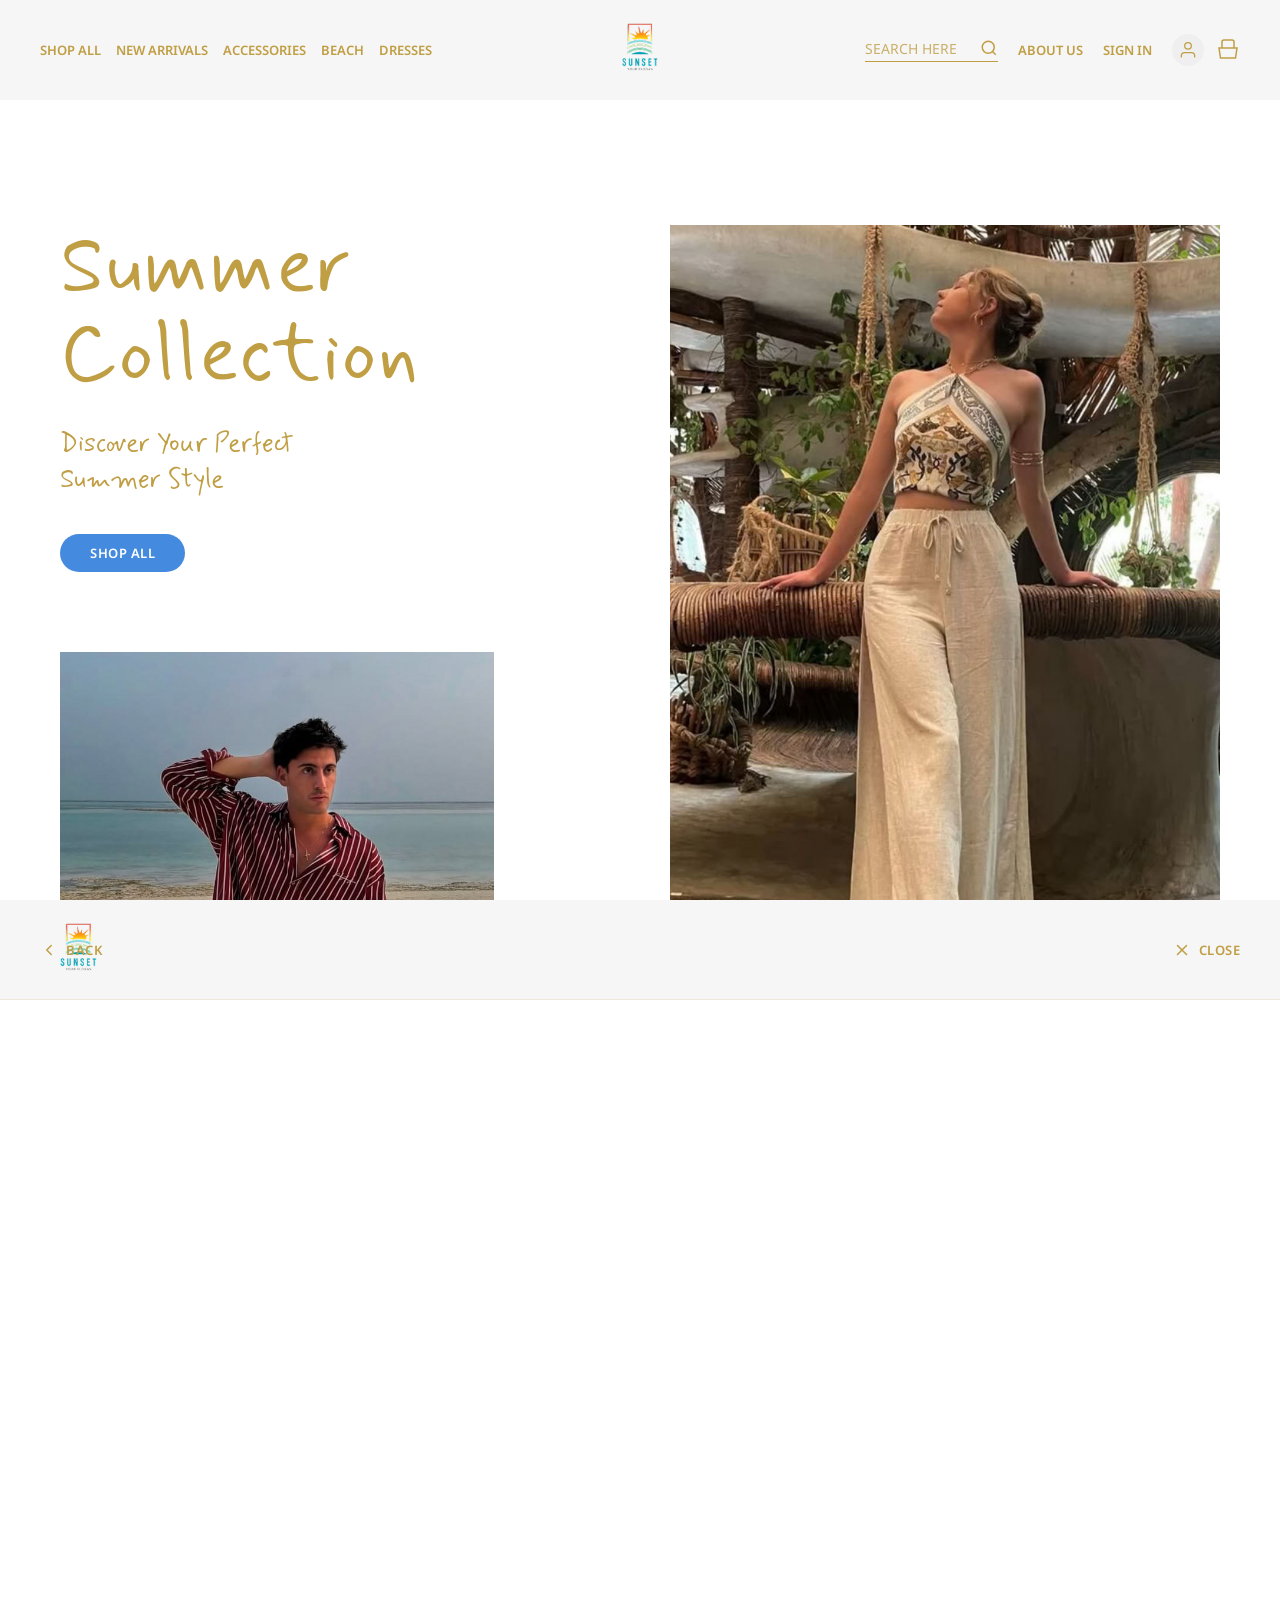
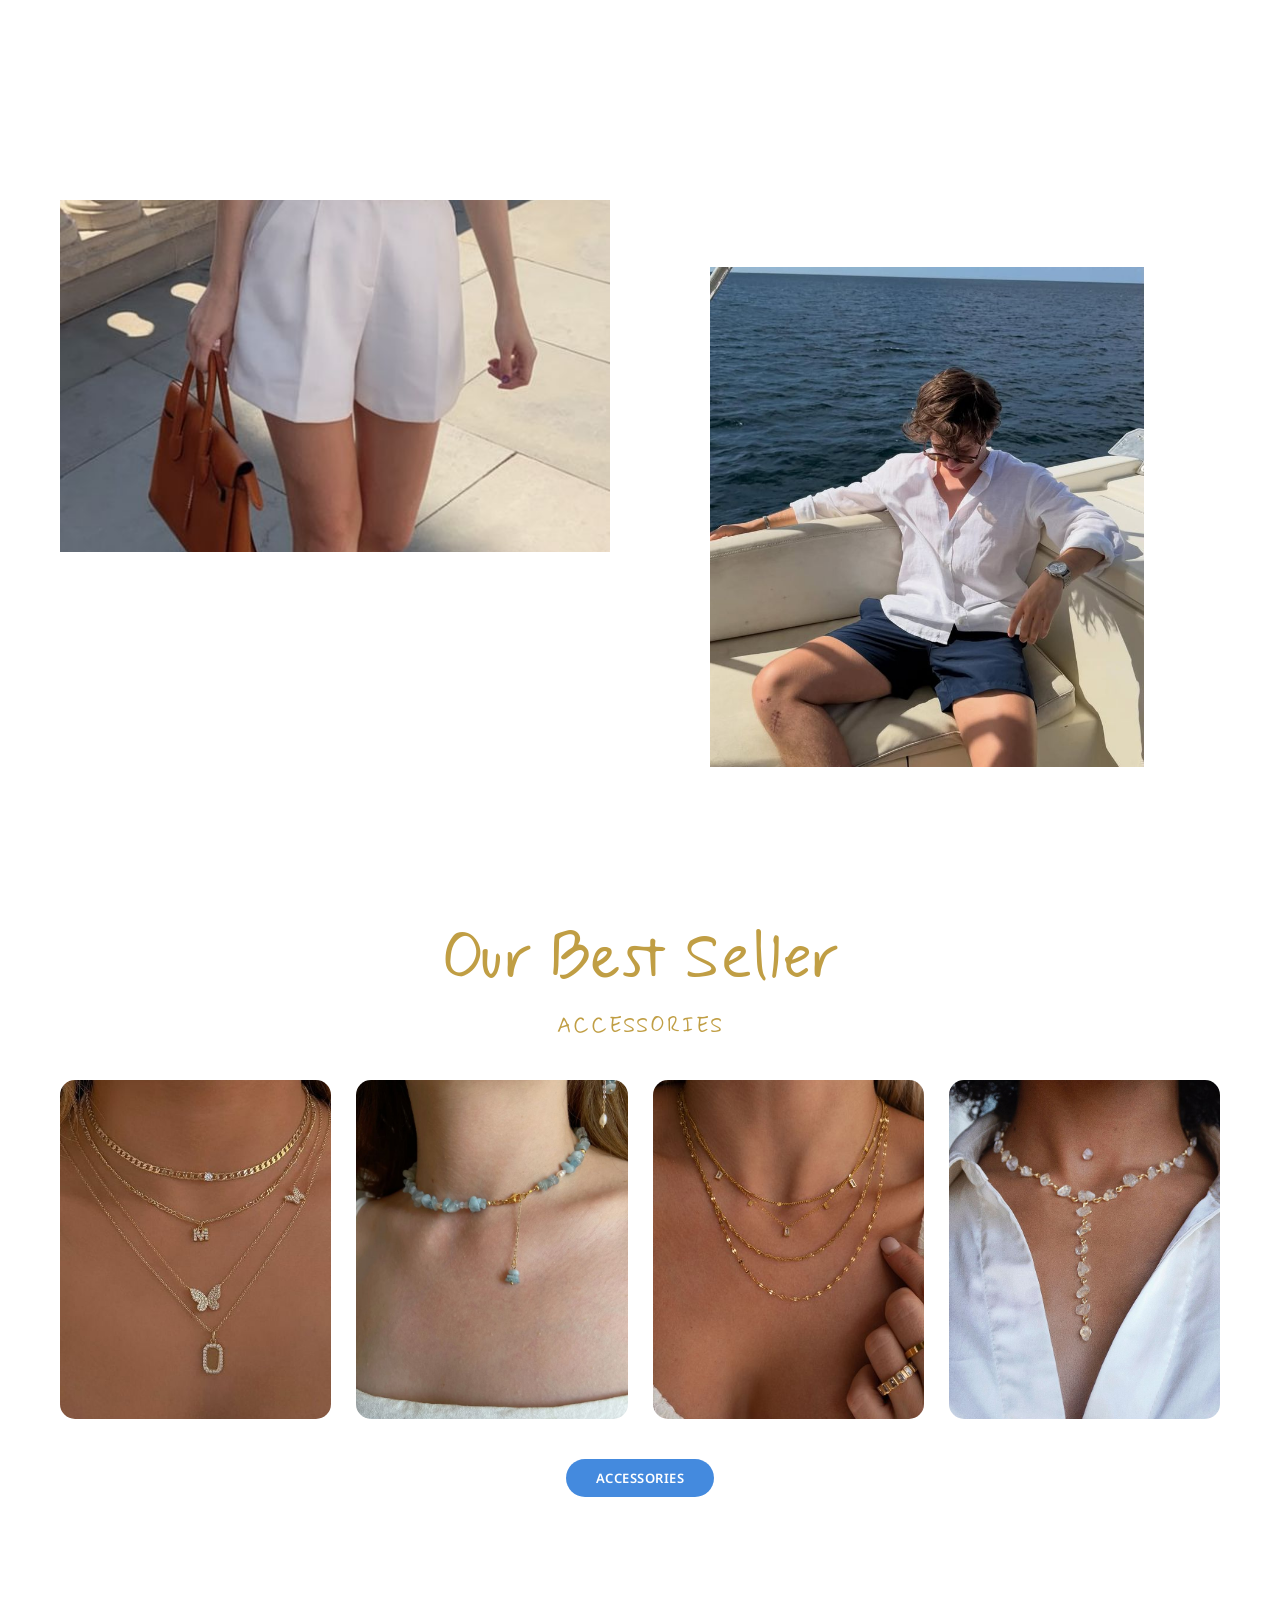
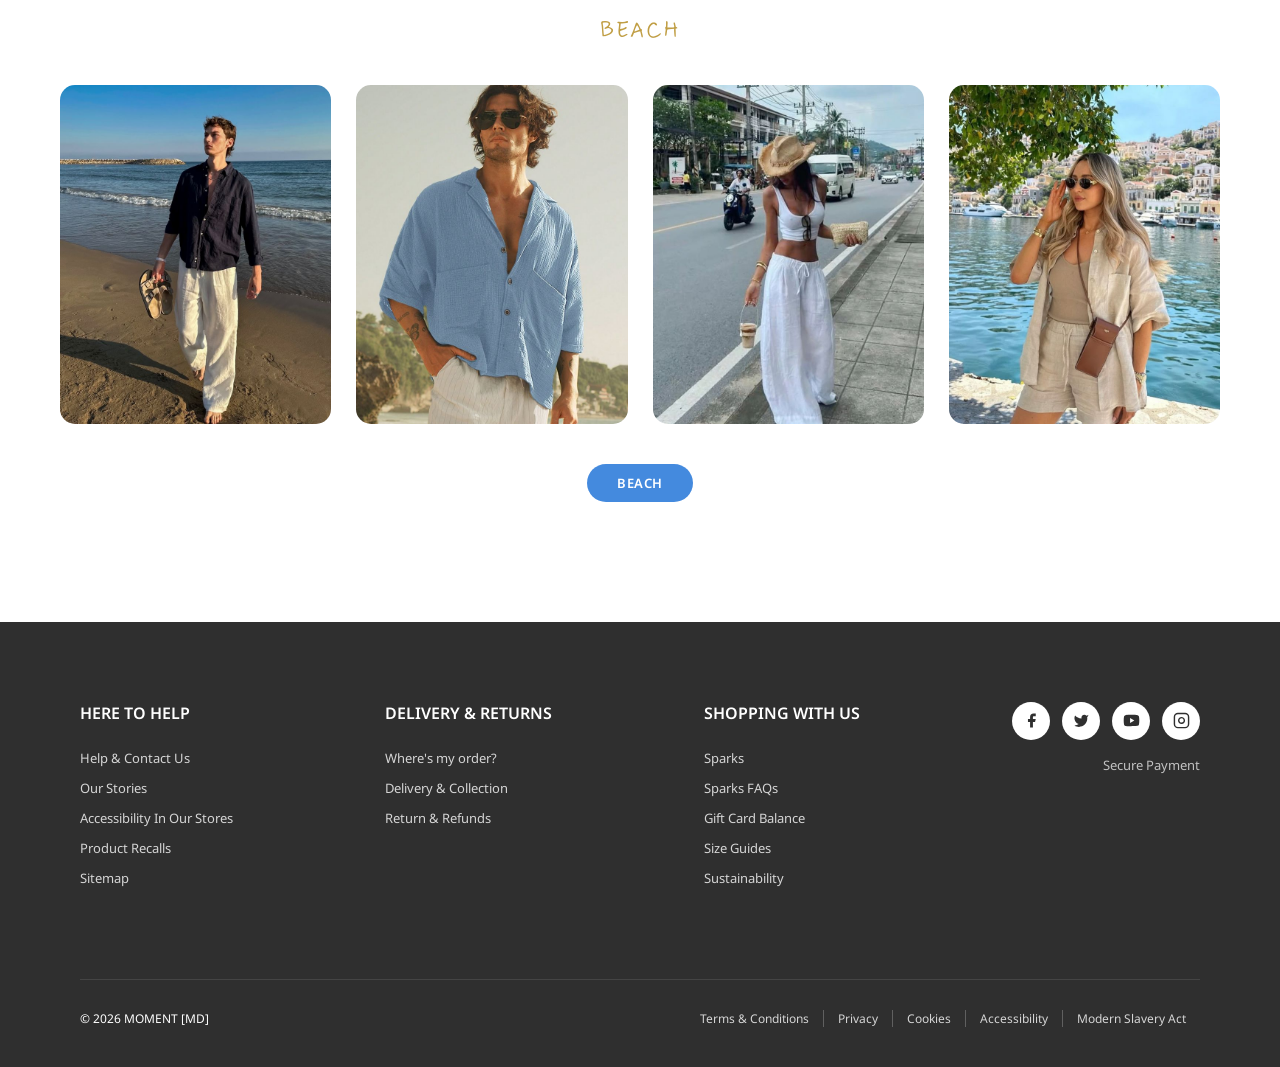
==== commit f570aa6c: "VF" ====
--- a/web site/html/index.html
+++ b/web site/html/index.html
@@ -4,8 +4,10 @@
 <meta charset="UTF-8">
 <meta name="viewport" content="width=device-width, initial-scale=1.0">
 <title>Sunset | Summer Collection</title>
+<link rel="shortcut icon" href="../Assets/logo.png" type="image/x-icon">
 <link href="https://fonts.googleapis.com/css2?family=Mynerve&family=Noto+Sans:wght@400;600&display=swap" rel="stylesheet">
 <link rel="stylesheet" href="../css/style.css">
+    <link rel="stylesheet" href="../css/mobile.css">
 <link rel="stylesheet" href="../css/cart.css">
 <link rel="stylesheet" href="../css/account.css">
 <link rel="stylesheet" href="../css/product.css">
@@ -113,13 +115,27 @@
 </style>
 </head>
 <body>
+    <!-- MENIU MOBIL -->
+    <nav class="mobile-menu" id="mobileMenu">
+        <a href="index.html?shop=1" onclick="closeMobileMenu()">SHOP ALL</a>
+        <a href="index.html?arrivals=1" onclick="closeMobileMenu()">NEW ARRIVALS</a>
+        <a href="index.html?cat=accessories" onclick="closeMobileMenu()">ACCESSORIES</a>
+        <a href="index.html?cat=beach" onclick="closeMobileMenu()">BEACH</a>
+        <a href="index.html?cat=dresses" onclick="closeMobileMenu()">DRESSES</a>
+        <a href="about.html" onclick="closeMobileMenu()">ABOUT US</a>
+        <a href="account.html" onclick="closeMobileMenu()">SIGN IN</a>
+        <div class="mobile-search">
+            <input type="text" placeholder="Search here" id="mobileSearchInput">
+            <svg width="18" height="18" viewBox="0 0 24 24" fill="none" stroke="#C09E44" stroke-width="2"><circle cx="11" cy="11" r="8"/><line x1="21" y1="21" x2="16.65" y2="16.65"/></svg>
+        </div>
+    </nav>
 
 <!-- ════════════════════════════════════════════════
      HEADER PRINCIPAL
 ════════════════════════════════════════════════ -->
 <header class="main-header">
     <nav class="nav-container">
-        <div class="nav-links">
+            <div class="nav-links">
             <a onclick="openShop()">SHOP ALL</a>
             <a onclick="openShop()">NEW ARRIVALS</a>
             <a onclick="openShop();setTimeout(()=>filterCategory('accessories'),80)">ACCESSORIES</a>
@@ -252,7 +268,7 @@
 <div class="shop-overlay page-overlay" id="shopOverlay">
     <div class="shop-header overlay-header">
         <nav class="nav-container" style="position:relative;">
-            <div class="nav-links">
+                <div class="nav-links">
                 <a onclick="filterCategory('all')" style="cursor:pointer;">CLOTHING</a>
                 <a onclick="filterCategory('accessories')" style="cursor:pointer;">ACCESSORIES</a>
                 <a onclick="filterCategory('dresses')" style="cursor:pointer;">DRESSES</a>
@@ -550,6 +566,7 @@
     </div>
 </div>
 
+<script src="../js/storage.js"></script>
 <script src="../js/index.js"></script>
 <script src="../js/cart.js"></script>
 <script>
@@ -886,6 +903,20 @@
     updateCartBadge();
     loadProfile();
 });
+
 </script>
+<script src="../js/storage.js"></script>
+<script src="../js/cart.js"></script>
+    <script>
+        function toggleMobileMenu() {
+            const menu = document.getElementById('mobileMenu');
+            menu.classList.toggle('open');
+            document.body.style.overflow = menu.classList.contains('open') ? 'hidden' : '';
+        }
+        function closeMobileMenu() {
+            document.getElementById('mobileMenu').classList.remove('open');
+            document.body.style.overflow = '';
+        }
+    </script>
 </body>
 </html>
--- a/web site/css/mobile.css
+++ b/web site/css/mobile.css
@@ -0,0 +1,527 @@
+/* ============================================================
+   mobile.css — Responsive design pentru telefon
+   Breakpoint principal: 768px
+   ============================================================ */
+
+@media (max-width: 768px) {
+
+    /* ── HEADER ── */
+    .main-header {
+        height: 64px;
+    }
+
+    .nav-container {
+        padding: 0 16px;
+        grid-template-columns: auto 1fr auto;
+        gap: 0;
+    }
+
+    .nav-links {
+        display: none; /* ascuns pe mobil */
+    }
+
+    .logo-center img {
+        height: 46px;
+    }
+
+    .nav-right {
+        gap: 10px;
+    }
+
+    /* Ascunde textele din nav-right, păstrează doar iconițele */
+    .nav-right > a:not(.icon-circle-btn) {
+        display: none;
+    }
+
+    .search-container {
+        display: none; /* căutarea se poate adăuga ca icon separat */
+    }
+
+    .nav-icons {
+        gap: 8px;
+    }
+
+    /* ── PAGINA PRINCIPALĂ ── */
+    .page-wrapper {
+        margin: 80px auto 0;
+        padding: 0 16px;
+    }
+
+    .asymmetric-section {
+        grid-template-columns: 1fr;
+        gap: 24px;
+        margin-bottom: 60px;
+    }
+
+    .left-content {
+        padding-right: 0;
+        order: 2;
+    }
+
+    .right-content {
+        padding-left: 0;
+        padding-top: 0;
+        order: 1;
+    }
+
+    .mt-large { margin-top: 0; }
+
+    .title-huge {
+        font-size: 38px;
+        letter-spacing: 1px;
+        margin-bottom: 14px;
+    }
+
+    .subtitle {
+        font-size: 16px;
+        margin-bottom: 20px;
+    }
+
+    .img-large {
+        height: 420px;
+        border-radius: 12px;
+    }
+
+    .img-small {
+        width: 100%;
+        height: 280px;
+        border-radius: 12px;
+    }
+
+    /* ── SECȚIUNI PRODUSE ── */
+    .product-showcase {
+        margin-bottom: 60px;
+    }
+
+    .title-center {
+        font-size: 36px;
+        margin-bottom: 6px;
+    }
+
+    .label-category {
+        font-size: 14px;
+        margin-bottom: 20px;
+    }
+
+    .four-col-grid {
+        grid-template-columns: repeat(2, 1fr);
+        gap: 12px;
+    }
+
+    .four-col-grid img {
+        border-radius: 10px;
+    }
+
+    /* ── SHOP OVERLAY ── */
+    .shop-header {
+        height: 64px;
+    }
+
+    .btn-close {
+        right: 16px;
+        font-size: 12px;
+    }
+
+    .shop-content {
+        grid-template-columns: 1fr;
+        padding: 20px 16px 60px;
+        gap: 24px;
+    }
+
+    .shop-sidebar {
+        position: static;
+    }
+
+    .shop-title {
+        font-size: 34px;
+    }
+
+    /* Filtre pe orizontală pe mobil */
+    .sidebar-filters {
+        display: flex;
+        gap: 8px;
+        overflow-x: auto;
+        padding-bottom: 8px;
+        -webkit-overflow-scrolling: touch;
+    }
+
+    .sidebar-filters::-webkit-scrollbar { display: none; }
+
+    .sidebar-filters li {
+        white-space: nowrap;
+        border: 1px solid rgba(192,158,68,0.3);
+        border-bottom: 1px solid rgba(192,158,68,0.3);
+        border-radius: 20px;
+        padding: 6px 14px;
+        font-size: 12px;
+        flex-shrink: 0;
+    }
+
+    .sidebar-filters li.active {
+        background: #C09E44;
+        color: #fff;
+        border-color: #C09E44;
+    }
+
+    .sidebar-title { margin-bottom: 10px; }
+    .breadcrumb { display: none; }
+
+    /* Grid produse 2 coloane */
+    .products-grid {
+        grid-template-columns: repeat(2, 1fr);
+        gap: 14px;
+    }
+
+    .product-name { font-size: 12px; }
+    .product-price { font-size: 13px; }
+
+    /* ── CART ── */
+    .cart-page {
+        margin: 80px auto 60px;
+        padding: 0 16px;
+    }
+
+    .cart-title { font-size: 38px; margin-bottom: 20px; }
+
+    .cart-layout {
+        grid-template-columns: 1fr;
+        gap: 24px;
+    }
+
+    .cart-item {
+        grid-template-columns: 72px 1fr auto;
+        gap: 12px;
+        padding: 14px 0;
+    }
+
+    .cart-item-img {
+        width: 72px;
+        height: 90px;
+    }
+
+    .cart-summary {
+        position: static;
+    }
+
+    /* ── PRODUCT PAGE ── */
+    .back-wrap {
+        margin: 74px auto 0;
+        padding: 14px 16px 0;
+    }
+
+    .product-page {
+        grid-template-columns: 1fr;
+        margin: 10px auto 60px;
+        padding: 0 16px;
+        gap: 24px;
+    }
+
+    .product-gallery {
+        flex-direction: column-reverse;
+        gap: 10px;
+    }
+
+    .thumb-col {
+        flex-direction: row;
+        width: 100%;
+        gap: 8px;
+    }
+
+    .thumb {
+        width: 60px;
+        height: 74px;
+    }
+
+    .main-img-wrap img {
+        max-height: 420px;
+        border-radius: 10px;
+    }
+
+    /* ── ACCOUNT ── */
+    .account-page {
+        margin: 80px auto 60px;
+        padding: 0 16px;
+    }
+
+    .acc-title { font-size: 36px; }
+
+    .profile-grid {
+        grid-template-columns: repeat(3, 1fr);
+        gap: 8px;
+    }
+
+    .profile-card { padding: 14px 8px; }
+    .pc-val { font-size: 18px; }
+
+    /* ── ABOUT ── */
+    .about-page {
+        margin: 80px auto 60px !important;
+        padding: 0 16px !important;
+    }
+
+    .about-hero { padding: 40px 0 50px !important; }
+    .about-hero h1 { font-size: 52px !important; }
+    .about-hero p { font-size: 15px !important; }
+
+    .about-grid {
+        grid-template-columns: 1fr !important;
+        gap: 24px !important;
+        margin-bottom: 40px !important;
+    }
+
+    .about-grid.reverse { direction: ltr !important; }
+
+    .about-text h2 { font-size: 32px !important; }
+
+    .about-values {
+        padding: 36px 20px !important;
+        border-radius: 14px !important;
+    }
+
+    .about-values h2 { font-size: 34px !important; }
+
+    .values-grid {
+        grid-template-columns: 1fr !important;
+        gap: 14px !important;
+    }
+
+    .team-grid {
+        grid-template-columns: 1fr !important;
+    }
+
+    .about-cta h2 { font-size: 34px !important; }
+
+    /* ── FOOTER ── */
+    .dark-footer {
+        padding: 40px 16px 24px;
+    }
+
+    .footer-main {
+        flex-direction: column;
+        gap: 32px;
+        margin-bottom: 32px;
+    }
+
+    .social-area {
+        text-align: left;
+    }
+
+    .social-icons {
+        justify-content: flex-start;
+    }
+
+    .secure-payment { text-align: left; }
+
+    .footer-bottom {
+        flex-direction: column;
+        gap: 14px;
+        text-align: center;
+    }
+
+    .legal-links {
+        flex-wrap: wrap;
+        justify-content: center;
+        gap: 4px;
+    }
+
+    .legal-links span {
+        padding: 0 8px;
+        font-size: 11px;
+    }
+
+    /* ── LIGHTBOX ── */
+    .lightbox-prev { left: 8px; padding: 12px 14px; }
+    .lightbox-next { right: 8px; padding: 12px 14px; }
+
+    /* ── SEARCH DROPDOWN ── */
+    .search-dropdown {
+        width: calc(100vw - 32px);
+        right: -16px;
+    }
+
+    /* ── CHECKOUT MODAL ── */
+    .checkout-modal {
+        padding: 28px 20px;
+        border-radius: 12px 12px 0 0;
+        position: fixed;
+        bottom: 0;
+        left: 0;
+        right: 0;
+        width: 100%;
+        max-width: 100%;
+        max-height: 90vh;
+        border-radius: 16px 16px 0 0;
+    }
+
+    /* ── CART TOAST ── */
+    .cart-toast {
+        bottom: 16px;
+        right: 16px;
+        left: 16px;
+        max-width: none;
+    }
+
+    /* ── HAMBURGER MENU ── */
+    .hamburger {
+        display: flex;
+        flex-direction: column;
+        gap: 5px;
+        cursor: pointer;
+        padding: 4px;
+        background: none;
+        border: none;
+    }
+
+    .hamburger span {
+        display: block;
+        width: 22px;
+        height: 2px;
+        background: #C09E44;
+        border-radius: 2px;
+        transition: all 0.3s;
+    }
+
+    /* Meniu mobil slide-in */
+    .mobile-menu {
+        display: flex;
+        flex-direction: column;
+        position: fixed;
+        top: 64px;
+        left: 0;
+        right: 0;
+        bottom: 0;
+        background: #F8F5F0;
+        z-index: 999;
+        padding: 32px 24px;
+        gap: 24px;
+        transform: translateX(-100%);
+        transition: transform 0.35s cubic-bezier(0.77,0,0.175,1);
+    }
+
+    .mobile-menu.open {
+        transform: translateX(0);
+    }
+
+    .mobile-menu a {
+        font-size: 22px;
+        font-family: 'Mynerve', cursive;
+        color: #C09E44;
+        text-decoration: none;
+        border-bottom: 1px solid rgba(192,158,68,0.15);
+        padding-bottom: 18px;
+        transition: opacity 0.2s;
+    }
+
+    .mobile-menu a:hover { opacity: 0.7; }
+
+    /* Search pe mobil */
+    .mobile-search {
+        display: flex;
+        align-items: center;
+        border: 1px solid #C09E44;
+        border-radius: 8px;
+        padding: 10px 14px;
+        gap: 10px;
+        margin-top: 8px;
+    }
+
+    .mobile-search input {
+        border: none;
+        background: none;
+        outline: none;
+        font-family: 'Noto Sans', sans-serif;
+        font-size: 14px;
+        color: #2F2F2F;
+        flex: 1;
+    }
+
+    .mobile-search input::placeholder {
+        color: #C09E44;
+        opacity: 0.7;
+        text-transform: uppercase;
+        font-size: 12px;
+    }
+}
+
+/* ── Extra mic (iPhone SE) ── */
+@media (max-width: 380px) {
+    .title-huge { font-size: 30px; }
+    .cart-title { font-size: 30px; }
+    .acc-title  { font-size: 28px; }
+    .products-grid { gap: 10px; }
+    .profile-grid { gap: 6px; }
+    .pc-val { font-size: 16px; }
+}
+
+/* ── Fix hamburger: ascuns pe desktop ── */
+.hamburger {
+    display: none;
+}
+
+/* ── Fix spacing mobil ── */
+@media (max-width: 768px) {
+    .hamburger {
+        display: flex;
+        flex-direction: column;
+        gap: 5px;
+        cursor: pointer;
+        padding: 4px;
+        background: none;
+        border: none;
+        margin-left: 4px;
+    }
+
+    .hamburger span {
+        display: block;
+        width: 22px;
+        height: 2px;
+        background: #C09E44;
+        border-radius: 2px;
+        transition: all 0.3s;
+    }
+
+    /* Spațiere mai mare între secțiuni */
+    .page-wrapper {
+        margin-top: 90px;
+    }
+
+    .asymmetric-section {
+        margin-bottom: 80px;
+    }
+
+    .product-showcase {
+        margin-bottom: 80px;
+    }
+
+    /* Padding mai mare între elemente */
+    .left-content {
+        padding-top: 24px;
+    }
+
+    .btn-blue {
+        padding: 12px 32px;
+        font-size: 14px;
+        margin-top: 8px;
+        display: inline-block;
+    }
+
+    /* Mai mult spațiu vertical în general */
+    .title-huge {
+        margin-bottom: 20px;
+    }
+
+    .subtitle {
+        margin-bottom: 28px;
+    }
+
+    /* Imagini cu border-radius mai estetic */
+    .img-large {
+        height: 460px;
+        border-radius: 16px;
+    }
+
+    .img-small {
+        border-radius: 16px;
+        margin-top: 16px;
+    }
+}
